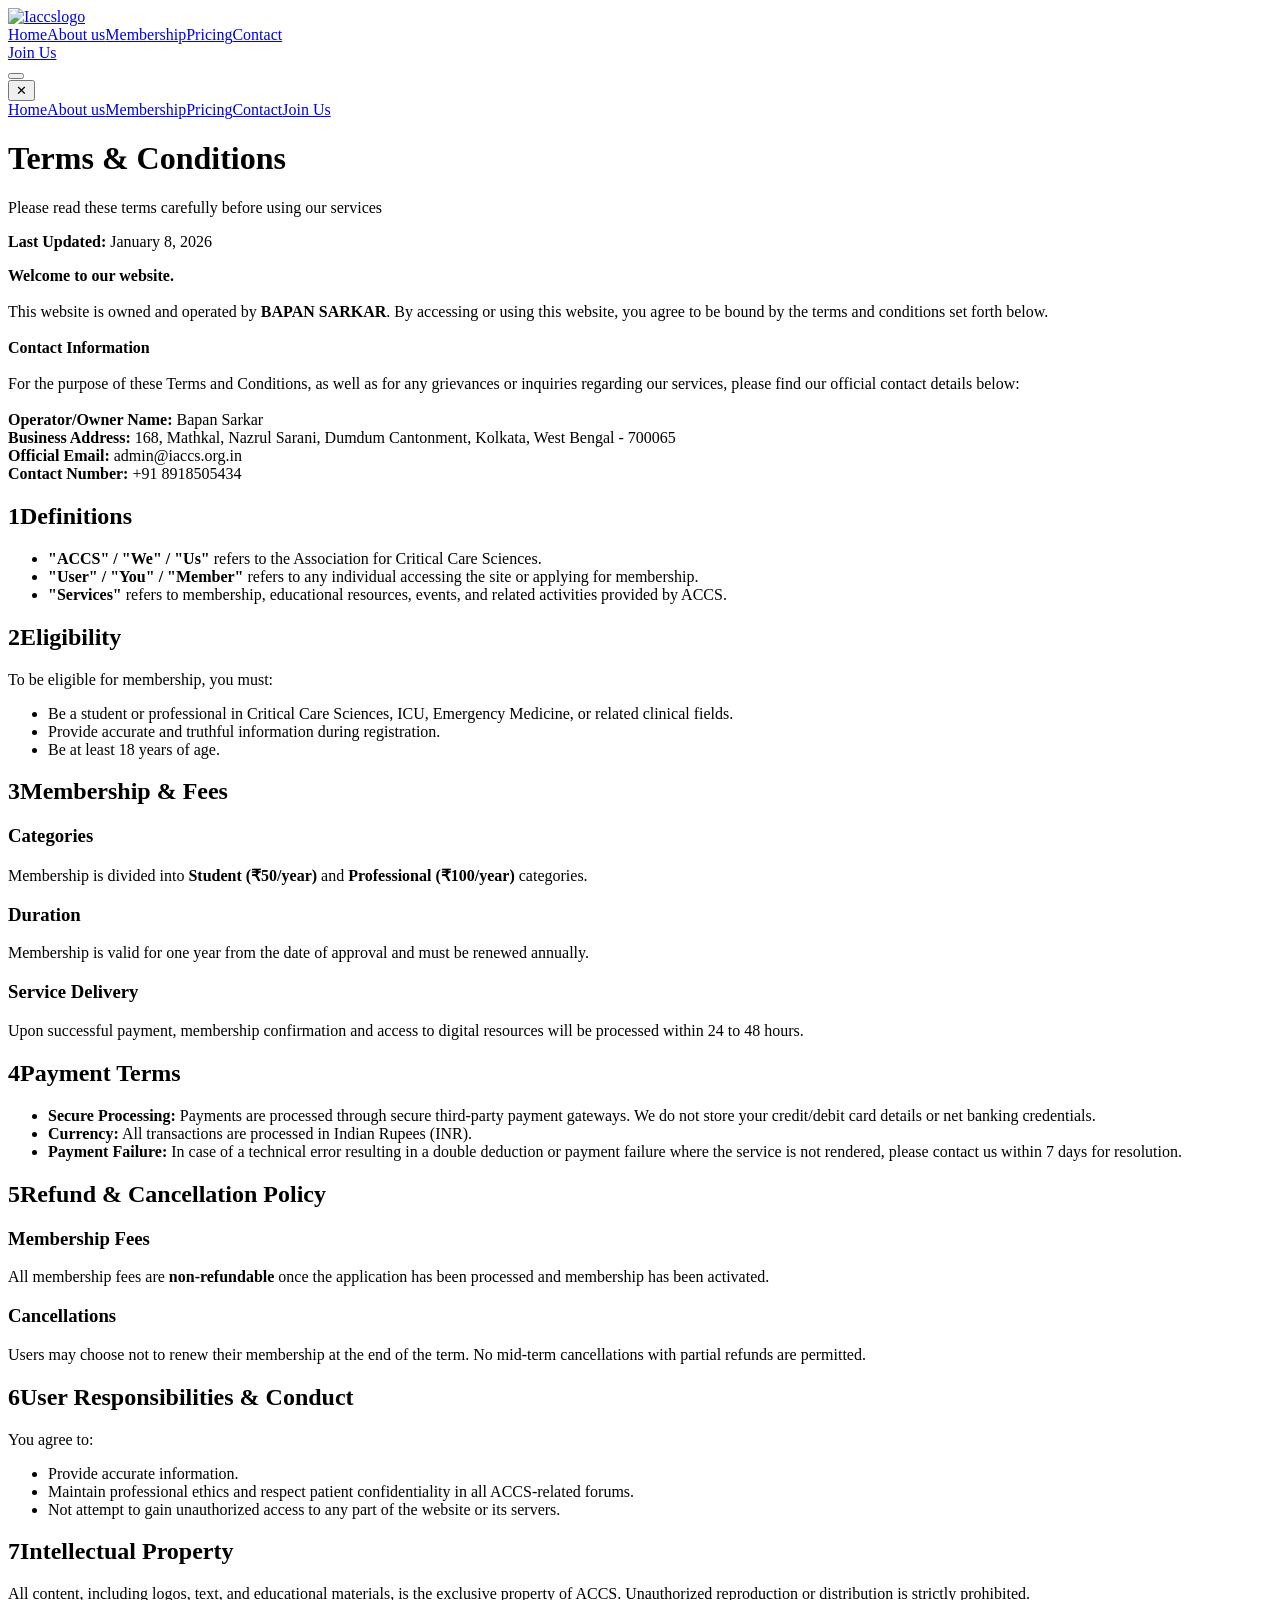
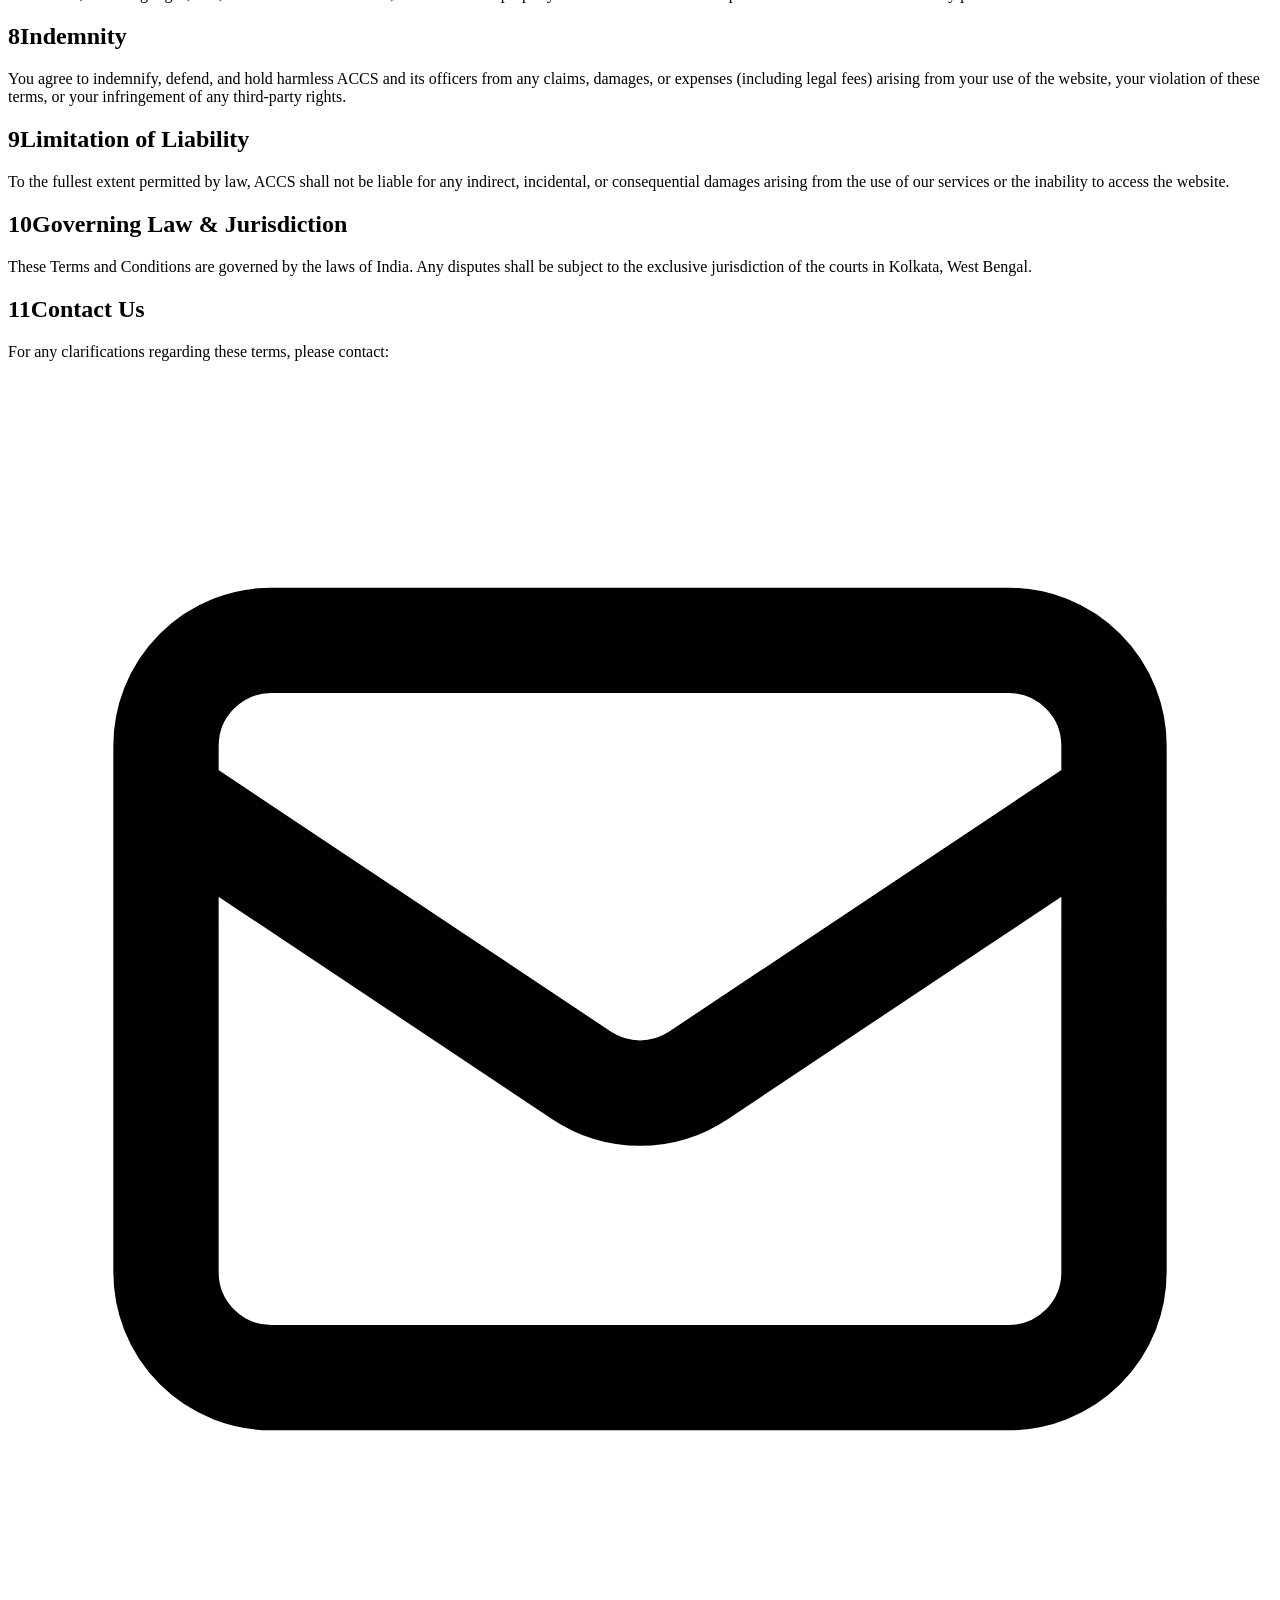
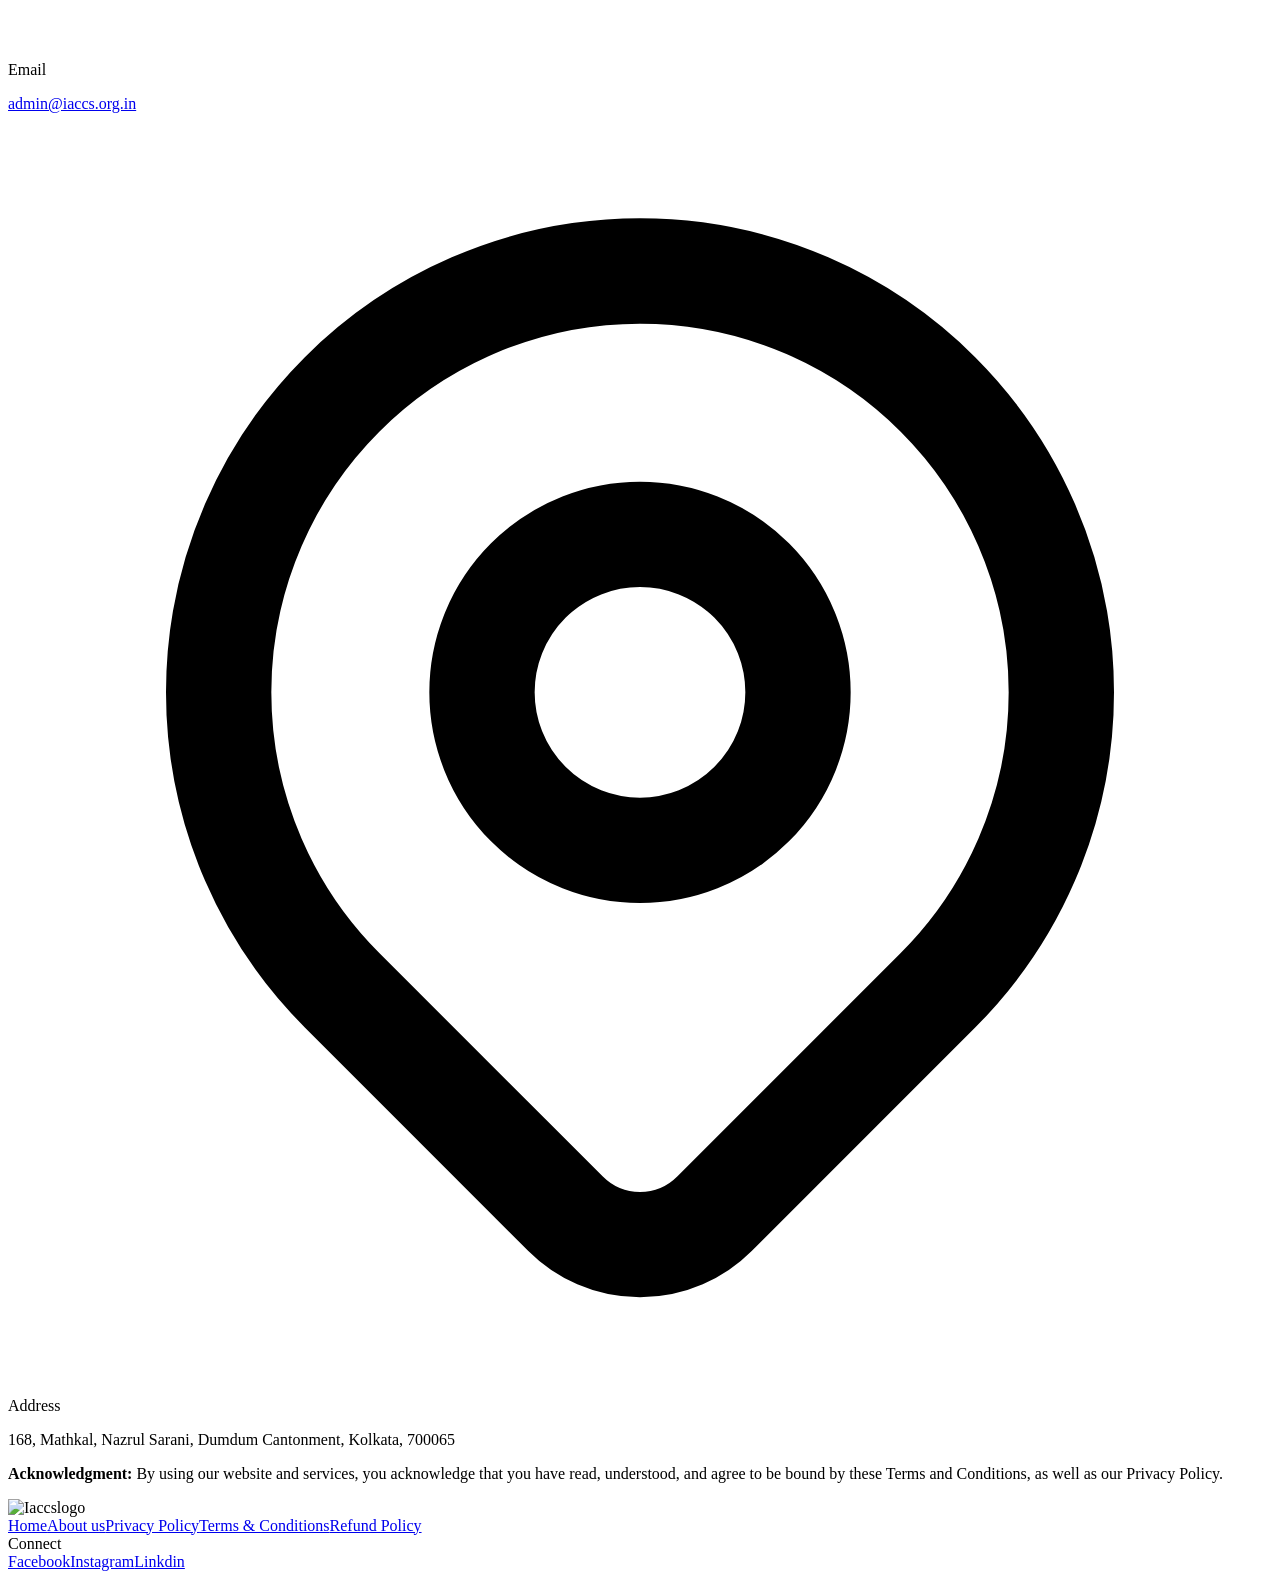
==== terms-conditions.html @ d0f08998 "site uploaded" ====
<!DOCTYPE html><!--lRvP3Y7aYn8fNDs_XKjqI--><html lang="en" class="geist_a71539c9-module__T19VSG__variable geist_mono_8d43a2aa-module__8Li5zG__variable"><head><meta charSet="utf-8"/><meta name="viewport" content="width=device-width, initial-scale=1"/><link rel="preload" href="/_next/static/media/797e433ab948586e-s.p.dbea232f.woff2" as="font" crossorigin="" type="font/woff2"/><link rel="preload" href="/_next/static/media/caa3a2e1cccd8315-s.p.853070df.woff2" as="font" crossorigin="" type="font/woff2"/><link rel="preload" href="/iaccslogo.png" as="image"/><link rel="stylesheet" href="/_next/static/chunks/d27429719b2f3df0.css" data-precedence="next"/><link rel="preload" as="script" fetchPriority="low" href="/_next/static/chunks/f301c79d7c7baf09.js"/><script src="/_next/static/chunks/112f346e31f991df.js" async=""></script><script src="/_next/static/chunks/79c9ac3cb6ca9f96.js" async=""></script><script src="/_next/static/chunks/58e77fc17acbf1e7.js" async=""></script><script src="/_next/static/chunks/da46ae0487a42197.js" async=""></script><script src="/_next/static/chunks/turbopack-c4071e5c21f2d9fd.js" async=""></script><script src="/_next/static/chunks/9f9569e5d1dccb26.js" async=""></script><script src="/_next/static/chunks/ff1a16fafef87110.js" async=""></script><script src="/_next/static/chunks/247eb132b7f7b574.js" async=""></script><meta name="next-size-adjust" content=""/><title>ACCS - The Association for Critical Care Sciences of India</title><meta name="description" content="Official website of IACCS (Association for Critical Care Sciences). The leading organization for Critical Care Technology, Emergency Medicine, and Allied Health Professionals in India. Join the network of ICU Technologists, Paramedics, and MT-CCTs."/><meta name="keywords" content="Critical Care technology,Critical care Science,Association for Critical Care Sciences and technology,Emergency and Critical Care,Emergency Medicine,ACCS,CCST,CCT India,Best Paramedical Course,Best Allied Health Course in India,IACCS,CRITICAL CARE STUDENTS ASSOCIATION,CRITICAL CARE PROFESSIONAL ASSOCIATION,ICU TECHNOLOGIST,MT-CCT,EMT,Emergency Medical Technologist,Paramedic,ICU Paramedic,Advance Paramedic Practitioner,Advance Care Paramedic,CRITICAL CARE PARAMEDIC,Advance Critical Care Paramedic,EMTCCT,CCU,Allied health Professionals,Critical Care Research and Education,Emergency and Critical Care Organisation"/><meta property="og:title" content="IACCS - Association for Critical Care Sciences and Technology"/><meta property="og:description" content="Join India&#x27;s premier association for Critical Care and Emergency Medicine professionals. Resources for ICU Technologists, Paramedics, and Allied Health students."/><meta property="og:url" content="https://iaccs.agcinfosystem.com/"/><meta property="og:image" content="https://iaccs.agcinfosystem.com/iaccslogo.png"/><meta property="og:image:alt" content="IACCS Logo"/><meta property="og:type" content="website"/><meta name="twitter:card" content="summary_large_image"/><meta name="twitter:title" content="IACCS - Association for Critical Care Sciences and Technology"/><meta name="twitter:description" content="Join India&#x27;s premier association for Critical Care and Emergency Medicine professionals. Resources for ICU Technologists, Paramedics, and Allied Health students."/><meta name="twitter:image" content="https://iaccs.agcinfosystem.com/iaccslogo.png"/><link rel="icon" href="/favicon.ico?favicon.89f76ca8.ico" sizes="320x320" type="image/x-icon"/><link rel="icon" href="/favicon.ico"/><link rel="apple-touch-icon" href="/favicon.ico"/><script src="/_next/static/chunks/a6dad97d9634a72d.js" noModule=""></script></head><body><div hidden=""><!--$--><!--/$--></div><nav class="fixed top-0 left-0 z-[9] flex w-full items-center justify-between border-b border-[#00000066] bg-white px-6 py-4 backdrop-blur-[15px] md:px-[110px]"><a class="text-3xl font-bold text-black" href="/"><img src="/iaccslogo.png" alt="Iaccslogo" width="100" height="100"/></a><div class="hidden items-center gap-10 md:flex"><a class="font-medium text-gray-600 hover:text-blue-500" href="/">Home</a><a class="font-medium text-gray-600 hover:text-blue-500" href="/about-us">About us</a><a class="font-medium text-gray-600 hover:text-blue-500" href="/membership">Membership</a><a class="font-medium text-gray-600 hover:text-blue-500" href="/pricing">Pricing</a><a class="font-medium text-gray-600 hover:text-blue-500" href="/contact-us">Contact</a></div><div class="hidden md:block"><a class="rounded bg-blue-600 px-8 py-3 text-white font-medium hover:bg-blue-700 transition-colors" href="/membership">Join Us</a></div><button class="flex flex-col gap-1 md:hidden"><span class="h-[2px] w-6 bg-black"></span><span class="h-[2px] w-6 bg-black"></span><span class="h-[2px] w-6 bg-black"></span></button></nav><div class="fixed inset-0 z-[99] bg-black/40 transition-opacity opacity-0 invisible"></div><div class="fixed right-0 top-0 z-[100] h-full w-[260px] bg-white p-6 shadow-lg transition-transform duration-300 translate-x-full"><button class="mb-6 text-right text-xl">✕</button><nav class="flex flex-col gap-6"><a class="font-medium text-gray-800 hover:text-blue-600 transition-colors" href="/">Home</a><a class="font-medium text-gray-800 hover:text-blue-600 transition-colors" href="/about-us">About us</a><a class="font-medium text-gray-800 hover:text-blue-600 transition-colors" href="/membership">Membership</a><a class="font-medium text-gray-800 hover:text-blue-600 transition-colors" href="/pricing">Pricing</a><a class="font-medium text-gray-800 hover:text-blue-600 transition-colors" href="/contact-us">Contact</a><a class="mt-4 rounded bg-blue-600 px-6 py-3 text-center text-white font-medium hover:bg-blue-700 transition-colors" href="/membership">Join Us</a></nav></div><main><div class="bg-white"><header class="relative w-full flex flex-col bg-[url(/assets/images/banner-img.png)] bg-cover bg-center py-32 mt-20"><div class="absolute inset-0 bg-black opacity-50"></div><div class="container mx-auto xl:px-[110px] md:px-20 px-5 relative z-[1]"><div class="w-full max-w-[642px] flex flex-col gap-4"><h1 class="w-full max-w-[640px] font-bold text-white xl:text-[64px] md:text-4xl text-3xl tracking-[0] xl:leading-[76.8px]">Terms &amp; Conditions</h1><p class="text-lg text-white/90">Please read these terms carefully before using our services</p></div></div></header><section class="w-full bg-white py-16 xl:px-[110px] md:px-20 px-5"><div class="max-w-4xl mx-auto"><div class="mb-8 pb-6 border-b border-gray-200"><p class="text-gray-500 text-sm"><strong>Last Updated:</strong> January 8, 2026</p></div><div class="mb-10"><p class="text-gray-700 leading-relaxed"><strong>Welcome to our website.</strong><br/><br/>This website is owned and operated by<!-- --> <strong>BAPAN SARKAR</strong>. By accessing or using this website, you agree to be bound by the terms and conditions set forth below.<br/><br/><strong>Contact Information</strong><br/><br/>For the purpose of these Terms and Conditions, as well as for any grievances or inquiries regarding our services, please find our official contact details below:<br/><br/><strong>Operator/Owner Name:</strong> Bapan Sarkar<br/><strong>Business Address:</strong> 168, Mathkal, Nazrul Sarani, Dumdum Cantonment, Kolkata, West Bengal - 700065<br/><strong>Official Email:</strong> admin@iaccs.org.in<br/><strong>Contact Number:</strong> +91 8918505434</p></div><div class="mb-10"><h2 class="text-2xl font-bold text-gray-900 mb-4 flex items-center gap-3"><span class="flex items-center justify-center w-8 h-8 bg-blue-600 text-white text-sm font-bold rounded-full">1</span>Definitions</h2><ul class="space-y-3 ml-6"><li class="flex items-start gap-3"><span class="w-2 h-2 bg-blue-600 rounded-full mt-2 flex-shrink-0"></span><div><strong class="text-gray-900">&quot;ACCS&quot; / &quot;We&quot; / &quot;Us&quot;</strong><span class="text-gray-700"> <!-- -->refers to the Association for Critical Care Sciences.</span></div></li><li class="flex items-start gap-3"><span class="w-2 h-2 bg-blue-600 rounded-full mt-2 flex-shrink-0"></span><div><strong class="text-gray-900">&quot;User&quot; / &quot;You&quot; / &quot;Member&quot;</strong><span class="text-gray-700"> <!-- -->refers to any individual accessing the site or applying for membership.</span></div></li><li class="flex items-start gap-3"><span class="w-2 h-2 bg-blue-600 rounded-full mt-2 flex-shrink-0"></span><div><strong class="text-gray-900">&quot;Services&quot;</strong><span class="text-gray-700"> <!-- -->refers to membership, educational resources, events, and related activities provided by ACCS.</span></div></li></ul></div><div class="mb-10"><h2 class="text-2xl font-bold text-gray-900 mb-4 flex items-center gap-3"><span class="flex items-center justify-center w-8 h-8 bg-blue-600 text-white text-sm font-bold rounded-full">2</span>Eligibility</h2><p class="text-gray-700 leading-relaxed mb-4">To be eligible for membership, you must:</p><ul class="space-y-3 ml-6"><li class="flex items-start gap-3"><span class="w-2 h-2 bg-blue-600 rounded-full mt-2 flex-shrink-0"></span><span class="text-gray-700">Be a student or professional in Critical Care Sciences, ICU, Emergency Medicine, or related clinical fields.</span></li><li class="flex items-start gap-3"><span class="w-2 h-2 bg-blue-600 rounded-full mt-2 flex-shrink-0"></span><span class="text-gray-700">Provide accurate and truthful information during registration.</span></li><li class="flex items-start gap-3"><span class="w-2 h-2 bg-blue-600 rounded-full mt-2 flex-shrink-0"></span><span class="text-gray-700">Be at least 18 years of age.</span></li></ul></div><div class="mb-10"><h2 class="text-2xl font-bold text-gray-900 mb-4 flex items-center gap-3"><span class="flex items-center justify-center w-8 h-8 bg-blue-600 text-white text-sm font-bold rounded-full">3</span>Membership &amp; Fees</h2><div class="space-y-4"><div class="bg-gray-50 rounded-lg p-4 border border-gray-100"><h3 class="font-semibold text-gray-900 mb-2">Categories</h3><p class="text-gray-700">Membership is divided into <strong>Student (₹50/year)</strong> <!-- -->and <strong>Professional (₹100/year)</strong> categories.</p></div><div class="bg-gray-50 rounded-lg p-4 border border-gray-100"><h3 class="font-semibold text-gray-900 mb-2">Duration</h3><p class="text-gray-700">Membership is valid for one year from the date of approval and must be renewed annually.</p></div><div class="bg-gray-50 rounded-lg p-4 border border-gray-100"><h3 class="font-semibold text-gray-900 mb-2">Service Delivery</h3><p class="text-gray-700">Upon successful payment, membership confirmation and access to digital resources will be processed within 24 to 48 hours.</p></div></div></div><div class="mb-10"><h2 class="text-2xl font-bold text-gray-900 mb-4 flex items-center gap-3"><span class="flex items-center justify-center w-8 h-8 bg-blue-600 text-white text-sm font-bold rounded-full">4</span>Payment Terms</h2><ul class="space-y-3 ml-6"><li class="flex items-start gap-3"><span class="w-2 h-2 bg-blue-600 rounded-full mt-2 flex-shrink-0"></span><div><strong class="text-gray-900">Secure Processing:</strong><span class="text-gray-700"> <!-- -->Payments are processed through secure third-party payment gateways. We do not store your credit/debit card details or net banking credentials.</span></div></li><li class="flex items-start gap-3"><span class="w-2 h-2 bg-blue-600 rounded-full mt-2 flex-shrink-0"></span><div><strong class="text-gray-900">Currency:</strong><span class="text-gray-700"> <!-- -->All transactions are processed in Indian Rupees (INR).</span></div></li><li class="flex items-start gap-3"><span class="w-2 h-2 bg-blue-600 rounded-full mt-2 flex-shrink-0"></span><div><strong class="text-gray-900">Payment Failure:</strong><span class="text-gray-700"> <!-- -->In case of a technical error resulting in a double deduction or payment failure where the service is not rendered, please contact us within 7 days for resolution.</span></div></li></ul></div><div class="mb-10"><h2 class="text-2xl font-bold text-gray-900 mb-4 flex items-center gap-3"><span class="flex items-center justify-center w-8 h-8 bg-blue-600 text-white text-sm font-bold rounded-full">5</span>Refund &amp; Cancellation Policy</h2><div class="space-y-4"><div class="bg-red-50 rounded-lg p-4 border border-red-100"><h3 class="font-semibold text-red-800 mb-2">Membership Fees</h3><p class="text-red-700">All membership fees are <strong>non-refundable</strong> once the application has been processed and membership has been activated.</p></div><div class="bg-yellow-50 rounded-lg p-4 border border-yellow-100"><h3 class="font-semibold text-yellow-800 mb-2">Cancellations</h3><p class="text-yellow-700">Users may choose not to renew their membership at the end of the term. No mid-term cancellations with partial refunds are permitted.</p></div></div></div><div class="mb-10"><h2 class="text-2xl font-bold text-gray-900 mb-4 flex items-center gap-3"><span class="flex items-center justify-center w-8 h-8 bg-blue-600 text-white text-sm font-bold rounded-full">6</span>User Responsibilities &amp; Conduct</h2><p class="text-gray-700 leading-relaxed mb-4">You agree to:</p><ul class="space-y-3 ml-6"><li class="flex items-start gap-3"><span class="w-2 h-2 bg-blue-600 rounded-full mt-2 flex-shrink-0"></span><span class="text-gray-700">Provide accurate information.</span></li><li class="flex items-start gap-3"><span class="w-2 h-2 bg-blue-600 rounded-full mt-2 flex-shrink-0"></span><span class="text-gray-700">Maintain professional ethics and respect patient confidentiality in all ACCS-related forums.</span></li><li class="flex items-start gap-3"><span class="w-2 h-2 bg-blue-600 rounded-full mt-2 flex-shrink-0"></span><span class="text-gray-700">Not attempt to gain unauthorized access to any part of the website or its servers.</span></li></ul></div><div class="mb-10"><h2 class="text-2xl font-bold text-gray-900 mb-4 flex items-center gap-3"><span class="flex items-center justify-center w-8 h-8 bg-blue-600 text-white text-sm font-bold rounded-full">7</span>Intellectual Property</h2><p class="text-gray-700 leading-relaxed">All content, including logos, text, and educational materials, is the exclusive property of ACCS. Unauthorized reproduction or distribution is strictly prohibited.</p></div><div class="mb-10"><h2 class="text-2xl font-bold text-gray-900 mb-4 flex items-center gap-3"><span class="flex items-center justify-center w-8 h-8 bg-blue-600 text-white text-sm font-bold rounded-full">8</span>Indemnity</h2><p class="text-gray-700 leading-relaxed">You agree to indemnify, defend, and hold harmless ACCS and its officers from any claims, damages, or expenses (including legal fees) arising from your use of the website, your violation of these terms, or your infringement of any third-party rights.</p></div><div class="mb-10"><h2 class="text-2xl font-bold text-gray-900 mb-4 flex items-center gap-3"><span class="flex items-center justify-center w-8 h-8 bg-blue-600 text-white text-sm font-bold rounded-full">9</span>Limitation of Liability</h2><p class="text-gray-700 leading-relaxed">To the fullest extent permitted by law, ACCS shall not be liable for any indirect, incidental, or consequential damages arising from the use of our services or the inability to access the website.</p></div><div class="mb-10"><h2 class="text-2xl font-bold text-gray-900 mb-4 flex items-center gap-3"><span class="flex items-center justify-center w-8 h-8 bg-blue-600 text-white text-sm font-bold rounded-full">10</span>Governing Law &amp; Jurisdiction</h2><p class="text-gray-700 leading-relaxed">These Terms and Conditions are governed by the laws of India. Any disputes shall be subject to the exclusive jurisdiction of the courts in Kolkata, West Bengal.</p></div><div class="mb-10"><h2 class="text-2xl font-bold text-gray-900 mb-4 flex items-center gap-3"><span class="flex items-center justify-center w-8 h-8 bg-blue-600 text-white text-sm font-bold rounded-full">11</span>Contact Us</h2><p class="text-gray-700 leading-relaxed mb-6">For any clarifications regarding these terms, please contact:</p><div class="bg-gray-50 rounded-xl p-6 border border-gray-100"><div class="space-y-4"><div class="flex items-center gap-4"><div class="w-10 h-10 bg-blue-100 rounded-lg flex items-center justify-center flex-shrink-0"><svg class="w-5 h-5 text-blue-600" fill="none" stroke="currentColor" viewBox="0 0 24 24"><path stroke-linecap="round" stroke-linejoin="round" stroke-width="2" d="M3 8l7.89 5.26a2 2 0 002.22 0L21 8M5 19h14a2 2 0 002-2V7a2 2 0 00-2-2H5a2 2 0 00-2 2v10a2 2 0 002 2z"></path></svg></div><div><p class="font-semibold text-gray-900">Email</p><a href="mailto:admin@iaccs.org.in" class="text-blue-600 hover:underline">admin@iaccs.org.in</a></div></div><div class="flex items-center gap-4"><div class="w-10 h-10 bg-blue-100 rounded-lg flex items-center justify-center flex-shrink-0"><svg class="w-5 h-5 text-blue-600" fill="none" stroke="currentColor" viewBox="0 0 24 24"><path stroke-linecap="round" stroke-linejoin="round" stroke-width="2" d="M17.657 16.657L13.414 20.9a1.998 1.998 0 01-2.827 0l-4.244-4.243a8 8 0 1111.314 0z"></path><path stroke-linecap="round" stroke-linejoin="round" stroke-width="2" d="M15 11a3 3 0 11-6 0 3 3 0 016 0z"></path></svg></div><div><p class="font-semibold text-gray-900">Address</p><p class="text-gray-700">168, Mathkal, Nazrul Sarani, Dumdum Cantonment, Kolkata, 700065</p></div></div></div></div></div><div class="mt-12 p-6 bg-blue-50 rounded-xl border border-blue-100"><p class="text-blue-800 leading-relaxed"><strong>Acknowledgment:</strong> By using our website and services, you acknowledge that you have read, understood, and agree to be bound by these Terms and Conditions, as well as our Privacy Policy.</p></div></div></section></div><!--$--><!--/$--></main><footer id="contact" class="relative w-full bg-black xl:py-14 py-10 xl:px-[110px] md:px-20 px-5"><div class="flex flex-col gap-8 justify-between items-center"><div class="flex items-center gap-1"><div class="font-bold text-white text-2xl tracking-[0] leading-[44px] whitespace-nowrap"><img src="/iaccslogo.png" alt="Iaccslogo" width="100" height="100"/></div></div><nav class="w-full flex flex-wrap justify-between items-center gap-4"><div class="flex flex-wrap gap-6"><a class="font-bold text-base leading-[25.6px] text-white tracking-[0] whitespace-nowrap hover:opacity-100 transition-opacity" href="/">Home</a><a class="font-bold text-base leading-[25.6px] text-white tracking-[0] whitespace-nowrap hover:opacity-100 transition-opacity" href="/about-us">About us</a><a class="font-bold text-base leading-[25.6px] text-white tracking-[0] whitespace-nowrap hover:opacity-100 transition-opacity" href="/privacy-policy">Privacy Policy</a><a class="font-bold text-base leading-[25.6px] text-white tracking-[0] whitespace-nowrap hover:opacity-100 transition-opacity" href="/terms-conditions">Terms &amp; Conditions</a><a class="font-bold text-base leading-[25.6px] text-white tracking-[0] whitespace-nowrap hover:opacity-100 transition-opacity" href="/refund-policy">Refund Policy</a></div><div class="flex flex-wrap items-center gap-6"><div class="font-bold text-base leading-[25.6px] text-white tracking-[0] whitespace-nowrap hover:opacity-100 transition-opacity">Connect</div><div class="flex flex-wrap justify-center gap-6"><a href="https://www.facebook.com/share/1Eujhyvcd1/" target="_blank" rel="noopener noreferrer" class="font-normal text-sm leading-[22.4px] opacity-[0.78] text-white tracking-[0] whitespace-nowrap hover:opacity-100 transition-opacity">Facebook</a><a href="https://www.instagram.com/accs_india?igsh=cHh0d2ZsN3U1MWhr" target="_blank" rel="noopener noreferrer" class="font-normal text-sm leading-[22.4px] opacity-[0.78] text-white tracking-[0] whitespace-nowrap hover:opacity-100 transition-opacity">Instagram</a><a href="https://www.linkedin.com/company/iaccs-india/" target="_blank" rel="noopener noreferrer" class="font-normal text-sm leading-[22.4px] opacity-[0.78] text-white tracking-[0] whitespace-nowrap hover:opacity-100 transition-opacity">Linkdin</a></div></div></nav></div></footer><script src="/_next/static/chunks/f301c79d7c7baf09.js" id="_R_" async=""></script><script>(self.__next_f=self.__next_f||[]).push([0])</script><script>self.__next_f.push([1,"1:\"$Sreact.fragment\"\n2:I[36676,[\"/_next/static/chunks/9f9569e5d1dccb26.js\"],\"default\"]\n3:I[39756,[\"/_next/static/chunks/ff1a16fafef87110.js\",\"/_next/static/chunks/247eb132b7f7b574.js\"],\"default\"]\n4:I[37457,[\"/_next/static/chunks/ff1a16fafef87110.js\",\"/_next/static/chunks/247eb132b7f7b574.js\"],\"default\"]\n5:I[22016,[\"/_next/static/chunks/9f9569e5d1dccb26.js\"],\"\"]\nc:I[68027,[],\"default\"]\n:HL[\"/_next/static/chunks/d27429719b2f3df0.css\",\"style\"]\n:HL[\"/_next/static/media/797e433ab948586e-s.p.dbea232f.woff2\",\"font\",{\"crossOrigin\":\"\",\"type\":\"font/woff2\"}]\n:HL[\"/_next/static/media/caa3a2e1cccd8315-s.p.853070df.woff2\",\"font\",{\"crossOrigin\":\"\",\"type\":\"font/woff2\"}]\n:HL[\"/iaccslogo.png\",\"image\"]\n"])</script><script>self.__next_f.push([1,"0:{\"P\":null,\"b\":\"lRvP3Y7aYn8fNDs-XKjqI\",\"c\":[\"\",\"terms-conditions\"],\"q\":\"\",\"i\":false,\"f\":[[[\"\",{\"children\":[\"(pages)\",{\"children\":[\"terms-conditions\",{\"children\":[\"__PAGE__\",{}]}]}]},\"$undefined\",\"$undefined\",true],[[\"$\",\"$1\",\"c\",{\"children\":[[[\"$\",\"link\",\"0\",{\"rel\":\"stylesheet\",\"href\":\"/_next/static/chunks/d27429719b2f3df0.css\",\"precedence\":\"next\",\"crossOrigin\":\"$undefined\",\"nonce\":\"$undefined\"}],[\"$\",\"script\",\"script-0\",{\"src\":\"/_next/static/chunks/9f9569e5d1dccb26.js\",\"async\":true,\"nonce\":\"$undefined\"}]],[\"$\",\"html\",null,{\"lang\":\"en\",\"className\":\"geist_a71539c9-module__T19VSG__variable geist_mono_8d43a2aa-module__8Li5zG__variable\",\"children\":[\"$\",\"body\",null,{\"children\":[[\"$\",\"$L2\",null,{}],[\"$\",\"main\",null,{\"children\":[\"$\",\"$L3\",null,{\"parallelRouterKey\":\"children\",\"error\":\"$undefined\",\"errorStyles\":\"$undefined\",\"errorScripts\":\"$undefined\",\"template\":[\"$\",\"$L4\",null,{}],\"templateStyles\":\"$undefined\",\"templateScripts\":\"$undefined\",\"notFound\":[[[\"$\",\"title\",null,{\"children\":\"404: This page could not be found.\"}],[\"$\",\"div\",null,{\"style\":{\"fontFamily\":\"system-ui,\\\"Segoe UI\\\",Roboto,Helvetica,Arial,sans-serif,\\\"Apple Color Emoji\\\",\\\"Segoe UI Emoji\\\"\",\"height\":\"100vh\",\"textAlign\":\"center\",\"display\":\"flex\",\"flexDirection\":\"column\",\"alignItems\":\"center\",\"justifyContent\":\"center\"},\"children\":[\"$\",\"div\",null,{\"children\":[[\"$\",\"style\",null,{\"dangerouslySetInnerHTML\":{\"__html\":\"body{color:#000;background:#fff;margin:0}.next-error-h1{border-right:1px solid rgba(0,0,0,.3)}@media (prefers-color-scheme:dark){body{color:#fff;background:#000}.next-error-h1{border-right:1px solid rgba(255,255,255,.3)}}\"}}],[\"$\",\"h1\",null,{\"className\":\"next-error-h1\",\"style\":{\"display\":\"inline-block\",\"margin\":\"0 20px 0 0\",\"padding\":\"0 23px 0 0\",\"fontSize\":24,\"fontWeight\":500,\"verticalAlign\":\"top\",\"lineHeight\":\"49px\"},\"children\":404}],[\"$\",\"div\",null,{\"style\":{\"display\":\"inline-block\"},\"children\":[\"$\",\"h2\",null,{\"style\":{\"fontSize\":14,\"fontWeight\":400,\"lineHeight\":\"49px\",\"margin\":0},\"children\":\"This page could not be found.\"}]}]]}]}]],[]],\"forbidden\":\"$undefined\",\"unauthorized\":\"$undefined\"}]}],[\"$\",\"footer\",null,{\"id\":\"contact\",\"className\":\"relative w-full bg-black xl:py-14 py-10 xl:px-[110px] md:px-20 px-5\",\"children\":[\"$\",\"div\",null,{\"className\":\"flex flex-col gap-8 justify-between items-center\",\"children\":[[\"$\",\"div\",null,{\"className\":\"flex items-center gap-1\",\"children\":[\"$\",\"div\",null,{\"className\":\"font-bold text-white text-2xl tracking-[0] leading-[44px] whitespace-nowrap\",\"children\":[\"$\",\"img\",null,{\"src\":\"/iaccslogo.png\",\"alt\":\"Iaccslogo\",\"width\":100,\"height\":100}]}]}],[\"$\",\"nav\",null,{\"className\":\"w-full flex flex-wrap justify-between items-center gap-4\",\"children\":[[\"$\",\"div\",null,{\"className\":\"flex flex-wrap gap-6\",\"children\":[[\"$\",\"$L5\",null,{\"href\":\"/\",\"className\":\"font-bold text-base leading-[25.6px] text-white tracking-[0] whitespace-nowrap hover:opacity-100 transition-opacity\",\"children\":\"Home\"}],[\"$\",\"$L5\",null,{\"href\":\"/about-us\",\"className\":\"font-bold text-base leading-[25.6px] text-white tracking-[0] whitespace-nowrap hover:opacity-100 transition-opacity\",\"children\":\"About us\"}],[\"$\",\"$L5\",null,{\"href\":\"/privacy-policy\",\"className\":\"font-bold text-base leading-[25.6px] text-white tracking-[0] whitespace-nowrap hover:opacity-100 transition-opacity\",\"children\":\"Privacy Policy\"}],[\"$\",\"$L5\",null,{\"href\":\"/terms-conditions\",\"className\":\"font-bold text-base leading-[25.6px] text-white tracking-[0] whitespace-nowrap hover:opacity-100 transition-opacity\",\"children\":\"Terms \u0026 Conditions\"}],[\"$\",\"$L5\",null,{\"href\":\"/refund-policy\",\"className\":\"font-bold text-base leading-[25.6px] text-white tracking-[0] whitespace-nowrap hover:opacity-100 transition-opacity\",\"children\":\"Refund Policy\"}]]}],[\"$\",\"div\",null,{\"className\":\"flex flex-wrap items-center gap-6\",\"children\":[[\"$\",\"div\",null,{\"className\":\"font-bold text-base leading-[25.6px] text-white tracking-[0] whitespace-nowrap hover:opacity-100 transition-opacity\",\"children\":\"Connect\"}],[\"$\",\"div\",null,{\"className\":\"flex flex-wrap justify-center gap-6\",\"children\":[[\"$\",\"a\",null,{\"href\":\"https://www.facebook.com/share/1Eujhyvcd1/\",\"target\":\"_blank\",\"rel\":\"noopener noreferrer\",\"className\":\"font-normal text-sm leading-[22.4px] opacity-[0.78] text-white tracking-[0] whitespace-nowrap hover:opacity-100 transition-opacity\",\"children\":\"Facebook\"}],\"$L6\",\"$L7\"]}]]}]]}]]}]}]]}]}]]}],{\"children\":[\"$L8\",{\"children\":[\"$L9\",{\"children\":[\"$La\",{},null,false,false]},null,false,false]},null,false,false]},null,false,false],\"$Lb\",false]],\"m\":\"$undefined\",\"G\":[\"$c\",[]],\"s\":false,\"S\":true}\n"])</script><script>self.__next_f.push([1,"1a:I[97367,[\"/_next/static/chunks/ff1a16fafef87110.js\",\"/_next/static/chunks/247eb132b7f7b574.js\"],\"ViewportBoundary\"]\n1c:I[97367,[\"/_next/static/chunks/ff1a16fafef87110.js\",\"/_next/static/chunks/247eb132b7f7b574.js\"],\"MetadataBoundary\"]\n1d:\"$Sreact.suspense\"\n6:[\"$\",\"a\",null,{\"href\":\"https://www.instagram.com/accs_india?igsh=cHh0d2ZsN3U1MWhr\",\"target\":\"_blank\",\"rel\":\"noopener noreferrer\",\"className\":\"font-normal text-sm leading-[22.4px] opacity-[0.78] text-white tracking-[0] whitespace-nowrap hover:opacity-100 transition-opacity\",\"children\":\"Instagram\"}]\n7:[\"$\",\"a\",null,{\"href\":\"https://www.linkedin.com/company/iaccs-india/\",\"target\":\"_blank\",\"rel\":\"noopener noreferrer\",\"className\":\"font-normal text-sm leading-[22.4px] opacity-[0.78] text-white tracking-[0] whitespace-nowrap hover:opacity-100 transition-opacity\",\"children\":\"Linkdin\"}]\n"])</script><script>self.__next_f.push([1,"8:[\"$\",\"$1\",\"c\",{\"children\":[null,[\"$\",\"$L3\",null,{\"parallelRouterKey\":\"children\",\"error\":\"$undefined\",\"errorStyles\":\"$undefined\",\"errorScripts\":\"$undefined\",\"template\":[\"$\",\"$L4\",null,{}],\"templateStyles\":\"$undefined\",\"templateScripts\":\"$undefined\",\"notFound\":[[[\"$\",\"title\",null,{\"children\":\"404: This page could not be found.\"}],[\"$\",\"div\",null,{\"style\":\"$0:f:0:1:0:props:children:1:props:children:props:children:1:props:children:props:notFound:0:1:props:style\",\"children\":[\"$\",\"div\",null,{\"children\":[[\"$\",\"style\",null,{\"dangerouslySetInnerHTML\":{\"__html\":\"body{color:#000;background:#fff;margin:0}.next-error-h1{border-right:1px solid rgba(0,0,0,.3)}@media (prefers-color-scheme:dark){body{color:#fff;background:#000}.next-error-h1{border-right:1px solid rgba(255,255,255,.3)}}\"}}],[\"$\",\"h1\",null,{\"className\":\"next-error-h1\",\"style\":\"$0:f:0:1:0:props:children:1:props:children:props:children:1:props:children:props:notFound:0:1:props:children:props:children:1:props:style\",\"children\":404}],[\"$\",\"div\",null,{\"style\":\"$0:f:0:1:0:props:children:1:props:children:props:children:1:props:children:props:notFound:0:1:props:children:props:children:2:props:style\",\"children\":[\"$\",\"h2\",null,{\"style\":\"$0:f:0:1:0:props:children:1:props:children:props:children:1:props:children:props:notFound:0:1:props:children:props:children:2:props:children:props:style\",\"children\":\"This page could not be found.\"}]}]]}]}]],[]],\"forbidden\":\"$undefined\",\"unauthorized\":\"$undefined\"}]]}]\n"])</script><script>self.__next_f.push([1,"9:[\"$\",\"$1\",\"c\",{\"children\":[null,[\"$\",\"$L3\",null,{\"parallelRouterKey\":\"children\",\"error\":\"$undefined\",\"errorStyles\":\"$undefined\",\"errorScripts\":\"$undefined\",\"template\":[\"$\",\"$L4\",null,{}],\"templateStyles\":\"$undefined\",\"templateScripts\":\"$undefined\",\"notFound\":\"$undefined\",\"forbidden\":\"$undefined\",\"unauthorized\":\"$undefined\"}]]}]\n"])</script><script>self.__next_f.push([1,"a:[\"$\",\"$1\",\"c\",{\"children\":[[\"$\",\"div\",null,{\"className\":\"bg-white\",\"children\":[[\"$\",\"header\",null,{\"className\":\"relative w-full flex flex-col bg-[url(/assets/images/banner-img.png)] bg-cover bg-center py-32 mt-20\",\"children\":[[\"$\",\"div\",null,{\"className\":\"absolute inset-0 bg-black opacity-50\"}],[\"$\",\"div\",null,{\"className\":\"container mx-auto xl:px-[110px] md:px-20 px-5 relative z-[1]\",\"children\":[\"$\",\"div\",null,{\"className\":\"w-full max-w-[642px] flex flex-col gap-4\",\"children\":[[\"$\",\"h1\",null,{\"className\":\"w-full max-w-[640px] font-bold text-white xl:text-[64px] md:text-4xl text-3xl tracking-[0] xl:leading-[76.8px]\",\"children\":\"Terms \u0026 Conditions\"}],[\"$\",\"p\",null,{\"className\":\"text-lg text-white/90\",\"children\":\"Please read these terms carefully before using our services\"}]]}]}]]}],[\"$\",\"section\",null,{\"className\":\"w-full bg-white py-16 xl:px-[110px] md:px-20 px-5\",\"children\":[\"$\",\"div\",null,{\"className\":\"max-w-4xl mx-auto\",\"children\":[[\"$\",\"div\",null,{\"className\":\"mb-8 pb-6 border-b border-gray-200\",\"children\":[\"$\",\"p\",null,{\"className\":\"text-gray-500 text-sm\",\"children\":[[\"$\",\"strong\",null,{\"children\":\"Last Updated:\"}],\" January 8, 2026\"]}]}],[\"$\",\"div\",null,{\"className\":\"mb-10\",\"children\":[\"$\",\"p\",null,{\"className\":\"text-gray-700 leading-relaxed\",\"children\":[[\"$\",\"strong\",null,{\"children\":\"Welcome to our website.\"}],[\"$\",\"br\",null,{}],[\"$\",\"br\",null,{}],\"This website is owned and operated by\",\" \",[\"$\",\"strong\",null,{\"children\":\"BAPAN SARKAR\"}],\". By accessing or using this website, you agree to be bound by the terms and conditions set forth below.\",[\"$\",\"br\",null,{}],[\"$\",\"br\",null,{}],[\"$\",\"strong\",null,{\"children\":\"Contact Information\"}],[\"$\",\"br\",null,{}],[\"$\",\"br\",null,{}],\"For the purpose of these Terms and Conditions, as well as for any grievances or inquiries regarding our services, please find our official contact details below:\",[\"$\",\"br\",null,{}],[\"$\",\"br\",null,{}],[\"$\",\"strong\",null,{\"children\":\"Operator/Owner Name:\"}],\" Bapan Sarkar\",[\"$\",\"br\",null,{}],[\"$\",\"strong\",null,{\"children\":\"Business Address:\"}],\" 168, Mathkal, Nazrul Sarani, Dumdum Cantonment, Kolkata, West Bengal - 700065\",[\"$\",\"br\",null,{}],[\"$\",\"strong\",null,{\"children\":\"Official Email:\"}],\" admin@iaccs.org.in\",[\"$\",\"br\",null,{}],[\"$\",\"strong\",null,{\"children\":\"Contact Number:\"}],\" +91 8918505434\"]}]}],[\"$\",\"div\",null,{\"className\":\"mb-10\",\"children\":[[\"$\",\"h2\",null,{\"className\":\"text-2xl font-bold text-gray-900 mb-4 flex items-center gap-3\",\"children\":[[\"$\",\"span\",null,{\"className\":\"flex items-center justify-center w-8 h-8 bg-blue-600 text-white text-sm font-bold rounded-full\",\"children\":\"1\"}],\"Definitions\"]}],[\"$\",\"ul\",null,{\"className\":\"space-y-3 ml-6\",\"children\":[[\"$\",\"li\",null,{\"className\":\"flex items-start gap-3\",\"children\":[[\"$\",\"span\",null,{\"className\":\"w-2 h-2 bg-blue-600 rounded-full mt-2 flex-shrink-0\"}],[\"$\",\"div\",null,{\"children\":[[\"$\",\"strong\",null,{\"className\":\"text-gray-900\",\"children\":\"\\\"ACCS\\\" / \\\"We\\\" / \\\"Us\\\"\"}],[\"$\",\"span\",null,{\"className\":\"text-gray-700\",\"children\":[\" \",\"refers to the Association for Critical Care Sciences.\"]}]]}]]}],[\"$\",\"li\",null,{\"className\":\"flex items-start gap-3\",\"children\":[[\"$\",\"span\",null,{\"className\":\"w-2 h-2 bg-blue-600 rounded-full mt-2 flex-shrink-0\"}],[\"$\",\"div\",null,{\"children\":[[\"$\",\"strong\",null,{\"className\":\"text-gray-900\",\"children\":\"\\\"User\\\" / \\\"You\\\" / \\\"Member\\\"\"}],[\"$\",\"span\",null,{\"className\":\"text-gray-700\",\"children\":[\" \",\"refers to any individual accessing the site or applying for membership.\"]}]]}]]}],[\"$\",\"li\",null,{\"className\":\"flex items-start gap-3\",\"children\":[[\"$\",\"span\",null,{\"className\":\"w-2 h-2 bg-blue-600 rounded-full mt-2 flex-shrink-0\"}],[\"$\",\"div\",null,{\"children\":[[\"$\",\"strong\",null,{\"className\":\"text-gray-900\",\"children\":\"\\\"Services\\\"\"}],[\"$\",\"span\",null,{\"className\":\"text-gray-700\",\"children\":[\" \",\"refers to membership, educational resources, events, and related activities provided by ACCS.\"]}]]}]]}]]}]]}],[\"$\",\"div\",null,{\"className\":\"mb-10\",\"children\":[[\"$\",\"h2\",null,{\"className\":\"text-2xl font-bold text-gray-900 mb-4 flex items-center gap-3\",\"children\":[[\"$\",\"span\",null,{\"className\":\"flex items-center justify-center w-8 h-8 bg-blue-600 text-white text-sm font-bold rounded-full\",\"children\":\"2\"}],\"Eligibility\"]}],\"$Ld\",\"$Le\"]}],\"$Lf\",\"$L10\",\"$L11\",\"$L12\",\"$L13\",\"$L14\",\"$L15\",\"$L16\",\"$L17\",\"$L18\"]}]}]]}],null,\"$L19\"]}]\n"])</script><script>self.__next_f.push([1,"b:[\"$\",\"$1\",\"h\",{\"children\":[null,[\"$\",\"$L1a\",null,{\"children\":\"$@1b\"}],[\"$\",\"div\",null,{\"hidden\":true,\"children\":[\"$\",\"$L1c\",null,{\"children\":[\"$\",\"$1d\",null,{\"name\":\"Next.Metadata\",\"children\":\"$@1e\"}]}]}],[\"$\",\"meta\",null,{\"name\":\"next-size-adjust\",\"content\":\"\"}]]}]\n"])</script><script>self.__next_f.push([1,"1f:I[97367,[\"/_next/static/chunks/ff1a16fafef87110.js\",\"/_next/static/chunks/247eb132b7f7b574.js\"],\"OutletBoundary\"]\nd:[\"$\",\"p\",null,{\"className\":\"text-gray-700 leading-relaxed mb-4\",\"children\":\"To be eligible for membership, you must:\"}]\ne:[\"$\",\"ul\",null,{\"className\":\"space-y-3 ml-6\",\"children\":[[\"$\",\"li\",null,{\"className\":\"flex items-start gap-3\",\"children\":[[\"$\",\"span\",null,{\"className\":\"w-2 h-2 bg-blue-600 rounded-full mt-2 flex-shrink-0\"}],[\"$\",\"span\",null,{\"className\":\"text-gray-700\",\"children\":\"Be a student or professional in Critical Care Sciences, ICU, Emergency Medicine, or related clinical fields.\"}]]}],[\"$\",\"li\",null,{\"className\":\"flex items-start gap-3\",\"children\":[[\"$\",\"span\",null,{\"className\":\"w-2 h-2 bg-blue-600 rounded-full mt-2 flex-shrink-0\"}],[\"$\",\"span\",null,{\"className\":\"text-gray-700\",\"children\":\"Provide accurate and truthful information during registration.\"}]]}],[\"$\",\"li\",null,{\"className\":\"flex items-start gap-3\",\"children\":[[\"$\",\"span\",null,{\"className\":\"w-2 h-2 bg-blue-600 rounded-full mt-2 flex-shrink-0\"}],[\"$\",\"span\",null,{\"className\":\"text-gray-700\",\"children\":\"Be at least 18 years of age.\"}]]}]]}]\n"])</script><script>self.__next_f.push([1,"f:[\"$\",\"div\",null,{\"className\":\"mb-10\",\"children\":[[\"$\",\"h2\",null,{\"className\":\"text-2xl font-bold text-gray-900 mb-4 flex items-center gap-3\",\"children\":[[\"$\",\"span\",null,{\"className\":\"flex items-center justify-center w-8 h-8 bg-blue-600 text-white text-sm font-bold rounded-full\",\"children\":\"3\"}],\"Membership \u0026 Fees\"]}],[\"$\",\"div\",null,{\"className\":\"space-y-4\",\"children\":[[\"$\",\"div\",null,{\"className\":\"bg-gray-50 rounded-lg p-4 border border-gray-100\",\"children\":[[\"$\",\"h3\",null,{\"className\":\"font-semibold text-gray-900 mb-2\",\"children\":\"Categories\"}],[\"$\",\"p\",null,{\"className\":\"text-gray-700\",\"children\":[\"Membership is divided into \",[\"$\",\"strong\",null,{\"children\":\"Student (₹50/year)\"}],\" \",\"and \",[\"$\",\"strong\",null,{\"children\":\"Professional (₹100/year)\"}],\" categories.\"]}]]}],[\"$\",\"div\",null,{\"className\":\"bg-gray-50 rounded-lg p-4 border border-gray-100\",\"children\":[[\"$\",\"h3\",null,{\"className\":\"font-semibold text-gray-900 mb-2\",\"children\":\"Duration\"}],[\"$\",\"p\",null,{\"className\":\"text-gray-700\",\"children\":\"Membership is valid for one year from the date of approval and must be renewed annually.\"}]]}],[\"$\",\"div\",null,{\"className\":\"bg-gray-50 rounded-lg p-4 border border-gray-100\",\"children\":[[\"$\",\"h3\",null,{\"className\":\"font-semibold text-gray-900 mb-2\",\"children\":\"Service Delivery\"}],[\"$\",\"p\",null,{\"className\":\"text-gray-700\",\"children\":\"Upon successful payment, membership confirmation and access to digital resources will be processed within 24 to 48 hours.\"}]]}]]}]]}]\n"])</script><script>self.__next_f.push([1,"10:[\"$\",\"div\",null,{\"className\":\"mb-10\",\"children\":[[\"$\",\"h2\",null,{\"className\":\"text-2xl font-bold text-gray-900 mb-4 flex items-center gap-3\",\"children\":[[\"$\",\"span\",null,{\"className\":\"flex items-center justify-center w-8 h-8 bg-blue-600 text-white text-sm font-bold rounded-full\",\"children\":\"4\"}],\"Payment Terms\"]}],[\"$\",\"ul\",null,{\"className\":\"space-y-3 ml-6\",\"children\":[[\"$\",\"li\",null,{\"className\":\"flex items-start gap-3\",\"children\":[[\"$\",\"span\",null,{\"className\":\"w-2 h-2 bg-blue-600 rounded-full mt-2 flex-shrink-0\"}],[\"$\",\"div\",null,{\"children\":[[\"$\",\"strong\",null,{\"className\":\"text-gray-900\",\"children\":\"Secure Processing:\"}],[\"$\",\"span\",null,{\"className\":\"text-gray-700\",\"children\":[\" \",\"Payments are processed through secure third-party payment gateways. We do not store your credit/debit card details or net banking credentials.\"]}]]}]]}],[\"$\",\"li\",null,{\"className\":\"flex items-start gap-3\",\"children\":[[\"$\",\"span\",null,{\"className\":\"w-2 h-2 bg-blue-600 rounded-full mt-2 flex-shrink-0\"}],[\"$\",\"div\",null,{\"children\":[[\"$\",\"strong\",null,{\"className\":\"text-gray-900\",\"children\":\"Currency:\"}],[\"$\",\"span\",null,{\"className\":\"text-gray-700\",\"children\":[\" \",\"All transactions are processed in Indian Rupees (INR).\"]}]]}]]}],[\"$\",\"li\",null,{\"className\":\"flex items-start gap-3\",\"children\":[[\"$\",\"span\",null,{\"className\":\"w-2 h-2 bg-blue-600 rounded-full mt-2 flex-shrink-0\"}],[\"$\",\"div\",null,{\"children\":[[\"$\",\"strong\",null,{\"className\":\"text-gray-900\",\"children\":\"Payment Failure:\"}],[\"$\",\"span\",null,{\"className\":\"text-gray-700\",\"children\":[\" \",\"In case of a technical error resulting in a double deduction or payment failure where the service is not rendered, please contact us within 7 days for resolution.\"]}]]}]]}]]}]]}]\n"])</script><script>self.__next_f.push([1,"11:[\"$\",\"div\",null,{\"className\":\"mb-10\",\"children\":[[\"$\",\"h2\",null,{\"className\":\"text-2xl font-bold text-gray-900 mb-4 flex items-center gap-3\",\"children\":[[\"$\",\"span\",null,{\"className\":\"flex items-center justify-center w-8 h-8 bg-blue-600 text-white text-sm font-bold rounded-full\",\"children\":\"5\"}],\"Refund \u0026 Cancellation Policy\"]}],[\"$\",\"div\",null,{\"className\":\"space-y-4\",\"children\":[[\"$\",\"div\",null,{\"className\":\"bg-red-50 rounded-lg p-4 border border-red-100\",\"children\":[[\"$\",\"h3\",null,{\"className\":\"font-semibold text-red-800 mb-2\",\"children\":\"Membership Fees\"}],[\"$\",\"p\",null,{\"className\":\"text-red-700\",\"children\":[\"All membership fees are \",[\"$\",\"strong\",null,{\"children\":\"non-refundable\"}],\" once the application has been processed and membership has been activated.\"]}]]}],[\"$\",\"div\",null,{\"className\":\"bg-yellow-50 rounded-lg p-4 border border-yellow-100\",\"children\":[[\"$\",\"h3\",null,{\"className\":\"font-semibold text-yellow-800 mb-2\",\"children\":\"Cancellations\"}],[\"$\",\"p\",null,{\"className\":\"text-yellow-700\",\"children\":\"Users may choose not to renew their membership at the end of the term. No mid-term cancellations with partial refunds are permitted.\"}]]}]]}]]}]\n12:[\"$\",\"div\",null,{\"className\":\"mb-10\",\"children\":[[\"$\",\"h2\",null,{\"className\":\"text-2xl font-bold text-gray-900 mb-4 flex items-center gap-3\",\"children\":[[\"$\",\"span\",null,{\"className\":\"flex items-center justify-center w-8 h-8 bg-blue-600 text-white text-sm font-bold rounded-full\",\"children\":\"6\"}],\"User Responsibilities \u0026 Conduct\"]}],[\"$\",\"p\",null,{\"className\":\"text-gray-700 leading-relaxed mb-4\",\"children\":\"You agree to:\"}],[\"$\",\"ul\",null,{\"className\":\"space-y-3 ml-6\",\"children\":[[\"$\",\"li\",null,{\"className\":\"flex items-start gap-3\",\"children\":[[\"$\",\"span\",null,{\"className\":\"w-2 h-2 bg-blue-600 rounded-full mt-2 flex-shrink-0\"}],[\"$\",\"span\",null,{\"className\":\"text-gray-700\",\"children\":\"Provide accurate information.\"}]]}],[\"$\",\"li\",null,{\"className\":\"flex items-start gap-3\",\"children\":[[\"$\",\"span\",null,{\"className\":\"w-2 h-2 bg-blue-600 rounded-full mt-2 flex-shrink-0\"}],[\"$\",\"span\",null,{\"className\":\"text-gray-700\",\"children\":\"Maintain professional ethics and respect patient confidentiality in all ACCS-related forums.\"}]]}],[\"$\",\"li\",null,{\"className\":\"flex items-start gap-3\",\"children\":[[\"$\",\"span\",null,{\"className\":\"w-2 h-2 bg-blue-600 rounded-full mt-2 flex-shrink-0\"}],[\"$\",\"span\",null,{\"className\":\"text-gray-700\",\"children\":\"Not attempt to gain unauthorized access to any part of the website or its servers.\"}]]}]]}]]}]\n13:[\"$\",\"div\",null,{\"className\":\"mb-10\",\"children\":[[\"$\",\"h2\",null,{\"className\":\"text-2xl font-bold text-gray-900 mb-4 flex items-center gap-3\",\"children\":[[\"$\",\"span\",null,{\"className\":\"flex items-center justify-center w-8 h-8 bg-blue-600 text-white text-sm font-bold rounded-full\",\"children\":\"7\"}],\"Intellectual Property\"]}],[\"$\",\"p\",null,{\"className\":\"text-gray-700 leading-relaxed\",\"children\":\"All content, including logos, text, and educational materials, is the exclusive property of ACCS. Unauthorized reproduction or distribution is strictly prohibited.\"}]]}]\n14:[\"$\",\"div\",null,{\"className\":\"mb-10\",\"children\":[[\"$\",\"h2\",null,{\"className\":\"text-2xl font-bold text-gray-900 mb-4 flex items-center gap-3\",\"children\":[[\"$\",\"span\",null,{\"className\":\"flex items-center justify-center w-8 h-8 bg-blue-600 text-white text-sm font-bold rounded-full\",\"children\":\"8\"}],\"Indemnity\"]}],[\"$\",\"p\",null,{\"className\":\"text-gray-700 leading-relaxed\",\"children\":\"You agree to indemnify, defend, and hold harmless ACCS and its officers from any claims, damages, or expenses (including legal fees) arising from your use of the website, your violation of these terms, or your infringement of any third-party rights.\"}]]}]\n15:[\"$\",\"div\",null,{\"className\":\"mb-10\",\"children\":[[\"$\",\"h2\",null,{\"className\":\"text-2xl font-bold text-gray-900 mb-4 flex items-center gap-3\",\"children\":[[\"$\",\"span\",null,{\"className\":\"flex items-center justify-center w-8 h-8 bg-blue-600 text-white text-sm font-bold rounded-full\",\"children\":\"9\"}],\"Limitation of Liability\"]}],[\"$\",\"p\",null,{\"className\":\"text-gra"])</script><script>self.__next_f.push([1,"y-700 leading-relaxed\",\"children\":\"To the fullest extent permitted by law, ACCS shall not be liable for any indirect, incidental, or consequential damages arising from the use of our services or the inability to access the website.\"}]]}]\n16:[\"$\",\"div\",null,{\"className\":\"mb-10\",\"children\":[[\"$\",\"h2\",null,{\"className\":\"text-2xl font-bold text-gray-900 mb-4 flex items-center gap-3\",\"children\":[[\"$\",\"span\",null,{\"className\":\"flex items-center justify-center w-8 h-8 bg-blue-600 text-white text-sm font-bold rounded-full\",\"children\":\"10\"}],\"Governing Law \u0026 Jurisdiction\"]}],[\"$\",\"p\",null,{\"className\":\"text-gray-700 leading-relaxed\",\"children\":\"These Terms and Conditions are governed by the laws of India. Any disputes shall be subject to the exclusive jurisdiction of the courts in Kolkata, West Bengal.\"}]]}]\n"])</script><script>self.__next_f.push([1,"17:[\"$\",\"div\",null,{\"className\":\"mb-10\",\"children\":[[\"$\",\"h2\",null,{\"className\":\"text-2xl font-bold text-gray-900 mb-4 flex items-center gap-3\",\"children\":[[\"$\",\"span\",null,{\"className\":\"flex items-center justify-center w-8 h-8 bg-blue-600 text-white text-sm font-bold rounded-full\",\"children\":\"11\"}],\"Contact Us\"]}],[\"$\",\"p\",null,{\"className\":\"text-gray-700 leading-relaxed mb-6\",\"children\":\"For any clarifications regarding these terms, please contact:\"}],[\"$\",\"div\",null,{\"className\":\"bg-gray-50 rounded-xl p-6 border border-gray-100\",\"children\":[\"$\",\"div\",null,{\"className\":\"space-y-4\",\"children\":[[\"$\",\"div\",null,{\"className\":\"flex items-center gap-4\",\"children\":[[\"$\",\"div\",null,{\"className\":\"w-10 h-10 bg-blue-100 rounded-lg flex items-center justify-center flex-shrink-0\",\"children\":[\"$\",\"svg\",null,{\"className\":\"w-5 h-5 text-blue-600\",\"fill\":\"none\",\"stroke\":\"currentColor\",\"viewBox\":\"0 0 24 24\",\"children\":[\"$\",\"path\",null,{\"strokeLinecap\":\"round\",\"strokeLinejoin\":\"round\",\"strokeWidth\":2,\"d\":\"M3 8l7.89 5.26a2 2 0 002.22 0L21 8M5 19h14a2 2 0 002-2V7a2 2 0 00-2-2H5a2 2 0 00-2 2v10a2 2 0 002 2z\"}]}]}],[\"$\",\"div\",null,{\"children\":[[\"$\",\"p\",null,{\"className\":\"font-semibold text-gray-900\",\"children\":\"Email\"}],[\"$\",\"a\",null,{\"href\":\"mailto:admin@iaccs.org.in\",\"className\":\"text-blue-600 hover:underline\",\"children\":\"admin@iaccs.org.in\"}]]}]]}],[\"$\",\"div\",null,{\"className\":\"flex items-center gap-4\",\"children\":[[\"$\",\"div\",null,{\"className\":\"w-10 h-10 bg-blue-100 rounded-lg flex items-center justify-center flex-shrink-0\",\"children\":[\"$\",\"svg\",null,{\"className\":\"w-5 h-5 text-blue-600\",\"fill\":\"none\",\"stroke\":\"currentColor\",\"viewBox\":\"0 0 24 24\",\"children\":[[\"$\",\"path\",null,{\"strokeLinecap\":\"round\",\"strokeLinejoin\":\"round\",\"strokeWidth\":2,\"d\":\"M17.657 16.657L13.414 20.9a1.998 1.998 0 01-2.827 0l-4.244-4.243a8 8 0 1111.314 0z\"}],[\"$\",\"path\",null,{\"strokeLinecap\":\"round\",\"strokeLinejoin\":\"round\",\"strokeWidth\":2,\"d\":\"M15 11a3 3 0 11-6 0 3 3 0 016 0z\"}]]}]}],[\"$\",\"div\",null,{\"children\":[[\"$\",\"p\",null,{\"className\":\"font-semibold text-gray-900\",\"children\":\"Address\"}],[\"$\",\"p\",null,{\"className\":\"text-gray-700\",\"children\":\"168, Mathkal, Nazrul Sarani, Dumdum Cantonment, Kolkata, 700065\"}]]}]]}]]}]}]]}]\n"])</script><script>self.__next_f.push([1,"18:[\"$\",\"div\",null,{\"className\":\"mt-12 p-6 bg-blue-50 rounded-xl border border-blue-100\",\"children\":[\"$\",\"p\",null,{\"className\":\"text-blue-800 leading-relaxed\",\"children\":[[\"$\",\"strong\",null,{\"children\":\"Acknowledgment:\"}],\" By using our website and services, you acknowledge that you have read, understood, and agree to be bound by these Terms and Conditions, as well as our Privacy Policy.\"]}]}]\n19:[\"$\",\"$L1f\",null,{\"children\":[\"$\",\"$1d\",null,{\"name\":\"Next.MetadataOutlet\",\"children\":\"$@20\"}]}]\n"])</script><script>self.__next_f.push([1,"1b:[[\"$\",\"meta\",\"0\",{\"charSet\":\"utf-8\"}],[\"$\",\"meta\",\"1\",{\"name\":\"viewport\",\"content\":\"width=device-width, initial-scale=1\"}]]\n"])</script><script>self.__next_f.push([1,"21:I[27201,[\"/_next/static/chunks/ff1a16fafef87110.js\",\"/_next/static/chunks/247eb132b7f7b574.js\"],\"IconMark\"]\n"])</script><script>self.__next_f.push([1,"1e:[[\"$\",\"title\",\"0\",{\"children\":\"ACCS - The Association for Critical Care Sciences of India\"}],[\"$\",\"meta\",\"1\",{\"name\":\"description\",\"content\":\"Official website of IACCS (Association for Critical Care Sciences). The leading organization for Critical Care Technology, Emergency Medicine, and Allied Health Professionals in India. Join the network of ICU Technologists, Paramedics, and MT-CCTs.\"}],[\"$\",\"meta\",\"2\",{\"name\":\"keywords\",\"content\":\"Critical Care technology,Critical care Science,Association for Critical Care Sciences and technology,Emergency and Critical Care,Emergency Medicine,ACCS,CCST,CCT India,Best Paramedical Course,Best Allied Health Course in India,IACCS,CRITICAL CARE STUDENTS ASSOCIATION,CRITICAL CARE PROFESSIONAL ASSOCIATION,ICU TECHNOLOGIST,MT-CCT,EMT,Emergency Medical Technologist,Paramedic,ICU Paramedic,Advance Paramedic Practitioner,Advance Care Paramedic,CRITICAL CARE PARAMEDIC,Advance Critical Care Paramedic,EMTCCT,CCU,Allied health Professionals,Critical Care Research and Education,Emergency and Critical Care Organisation\"}],[\"$\",\"meta\",\"3\",{\"property\":\"og:title\",\"content\":\"IACCS - Association for Critical Care Sciences and Technology\"}],[\"$\",\"meta\",\"4\",{\"property\":\"og:description\",\"content\":\"Join India's premier association for Critical Care and Emergency Medicine professionals. Resources for ICU Technologists, Paramedics, and Allied Health students.\"}],[\"$\",\"meta\",\"5\",{\"property\":\"og:url\",\"content\":\"https://iaccs.agcinfosystem.com/\"}],[\"$\",\"meta\",\"6\",{\"property\":\"og:image\",\"content\":\"https://iaccs.agcinfosystem.com/iaccslogo.png\"}],[\"$\",\"meta\",\"7\",{\"property\":\"og:image:alt\",\"content\":\"IACCS Logo\"}],[\"$\",\"meta\",\"8\",{\"property\":\"og:type\",\"content\":\"website\"}],[\"$\",\"meta\",\"9\",{\"name\":\"twitter:card\",\"content\":\"summary_large_image\"}],[\"$\",\"meta\",\"10\",{\"name\":\"twitter:title\",\"content\":\"IACCS - Association for Critical Care Sciences and Technology\"}],[\"$\",\"meta\",\"11\",{\"name\":\"twitter:description\",\"content\":\"Join India's premier association for Critical Care and Emergency Medicine professionals. Resources for ICU Technologists, Paramedics, and Allied Health students.\"}],[\"$\",\"meta\",\"12\",{\"name\":\"twitter:image\",\"content\":\"https://iaccs.agcinfosystem.com/iaccslogo.png\"}],[\"$\",\"link\",\"13\",{\"rel\":\"icon\",\"href\":\"/favicon.ico?favicon.89f76ca8.ico\",\"sizes\":\"320x320\",\"type\":\"image/x-icon\"}],[\"$\",\"link\",\"14\",{\"rel\":\"icon\",\"href\":\"/favicon.ico\"}],[\"$\",\"link\",\"15\",{\"rel\":\"apple-touch-icon\",\"href\":\"/favicon.ico\"}],[\"$\",\"$L21\",\"16\",{}]]\n"])</script><script>self.__next_f.push([1,"20:null\n"])</script></body></html>
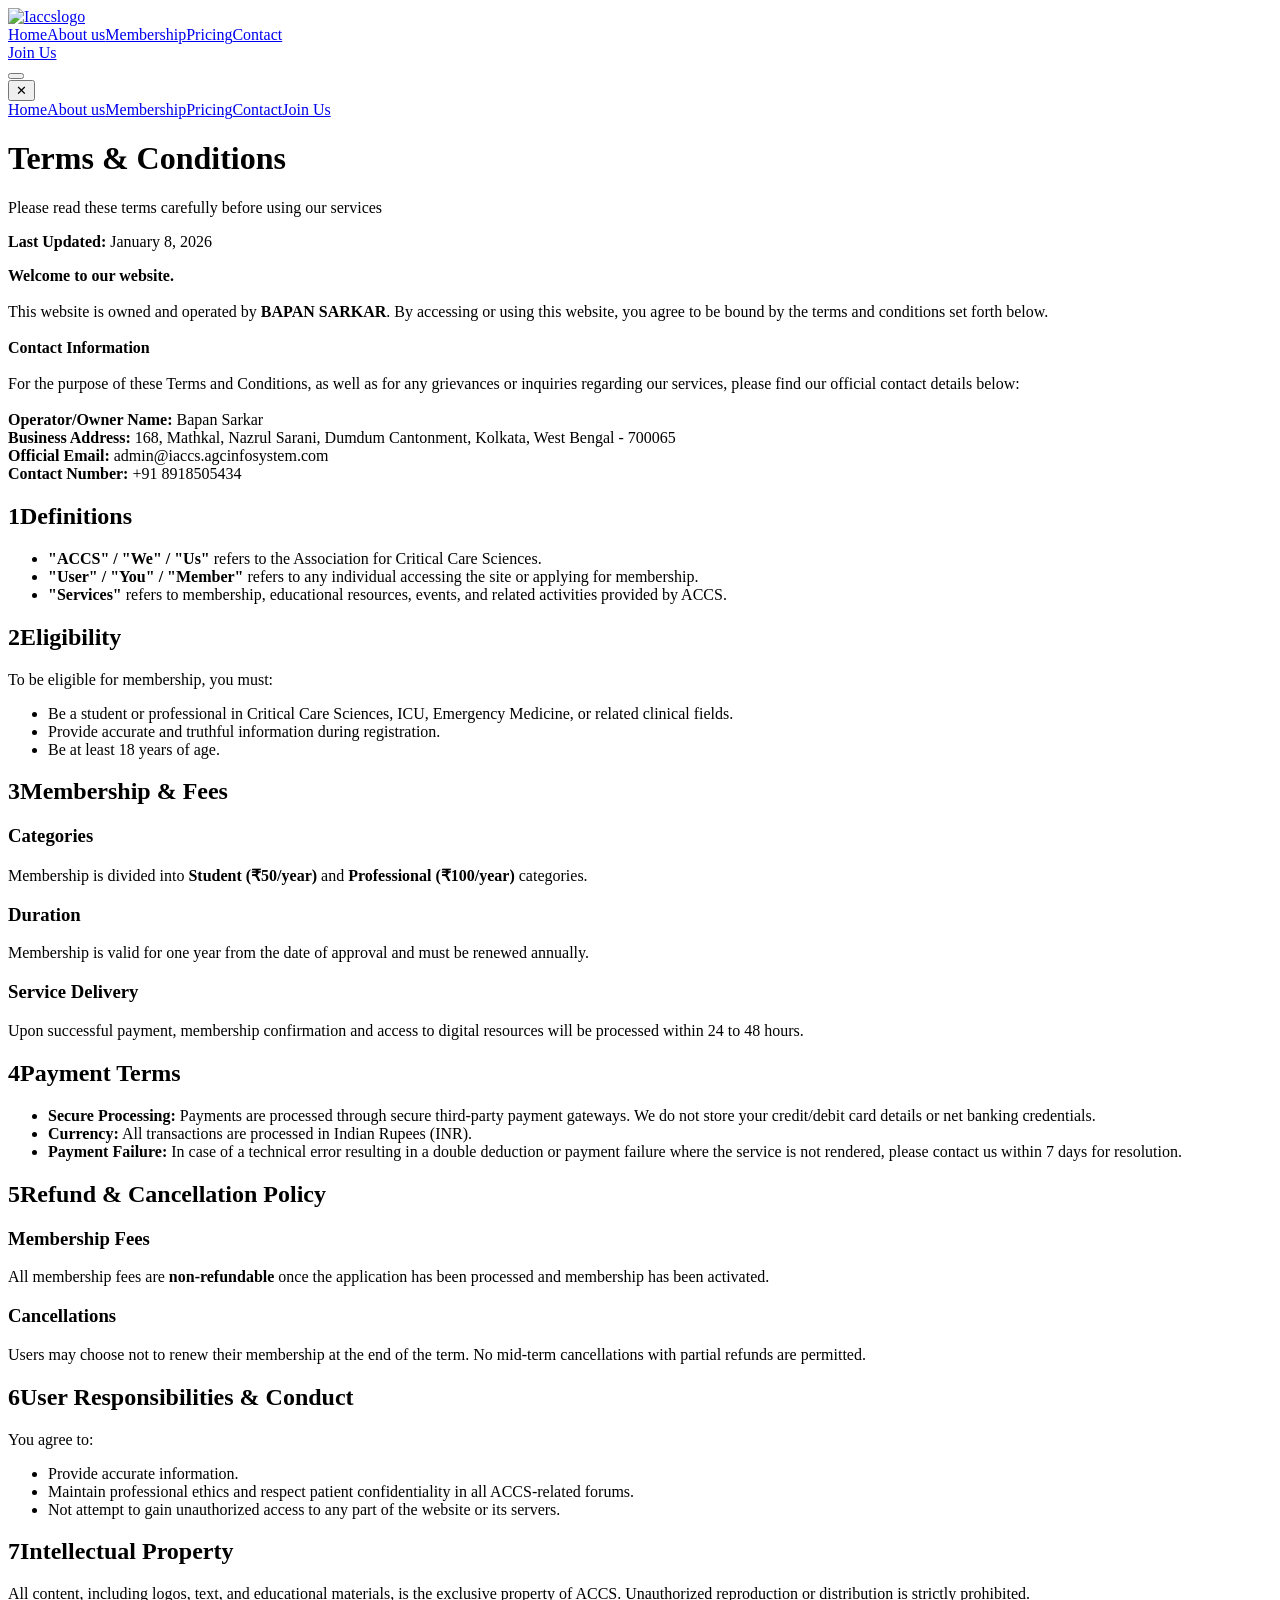
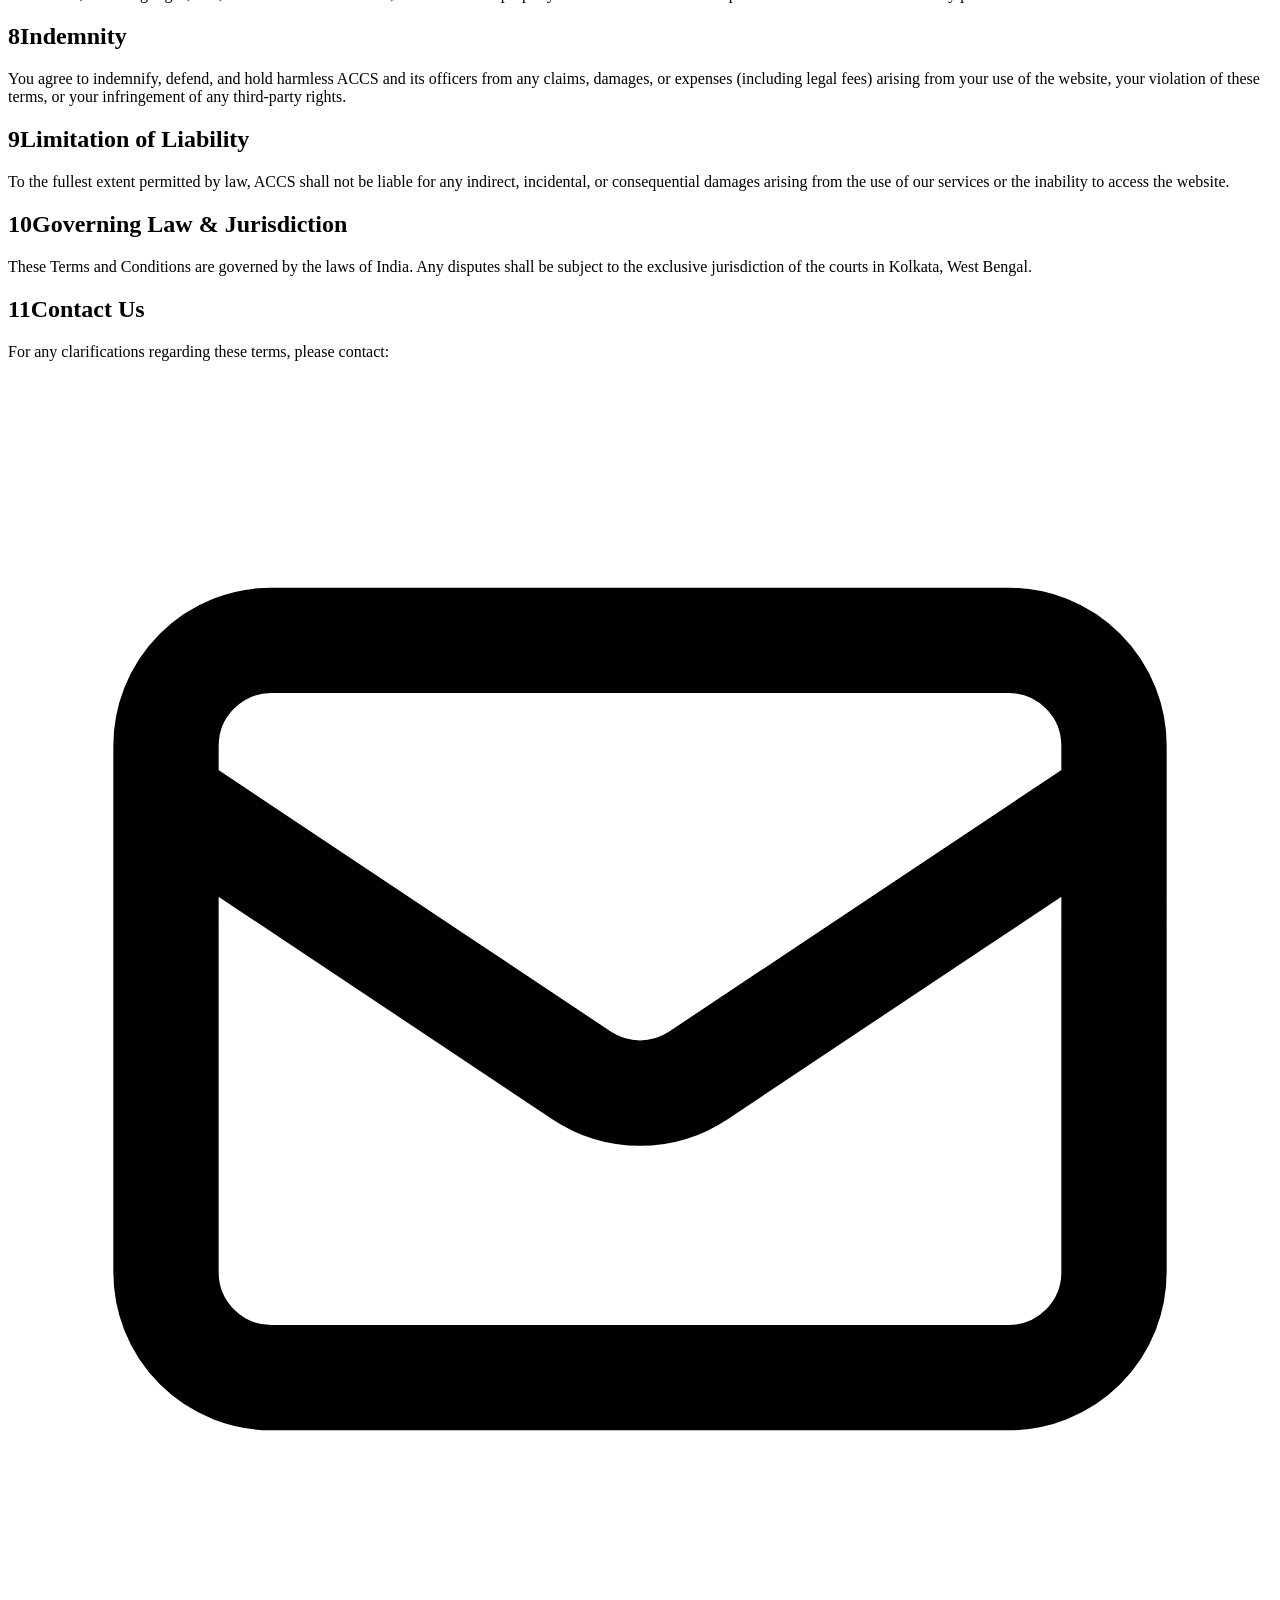
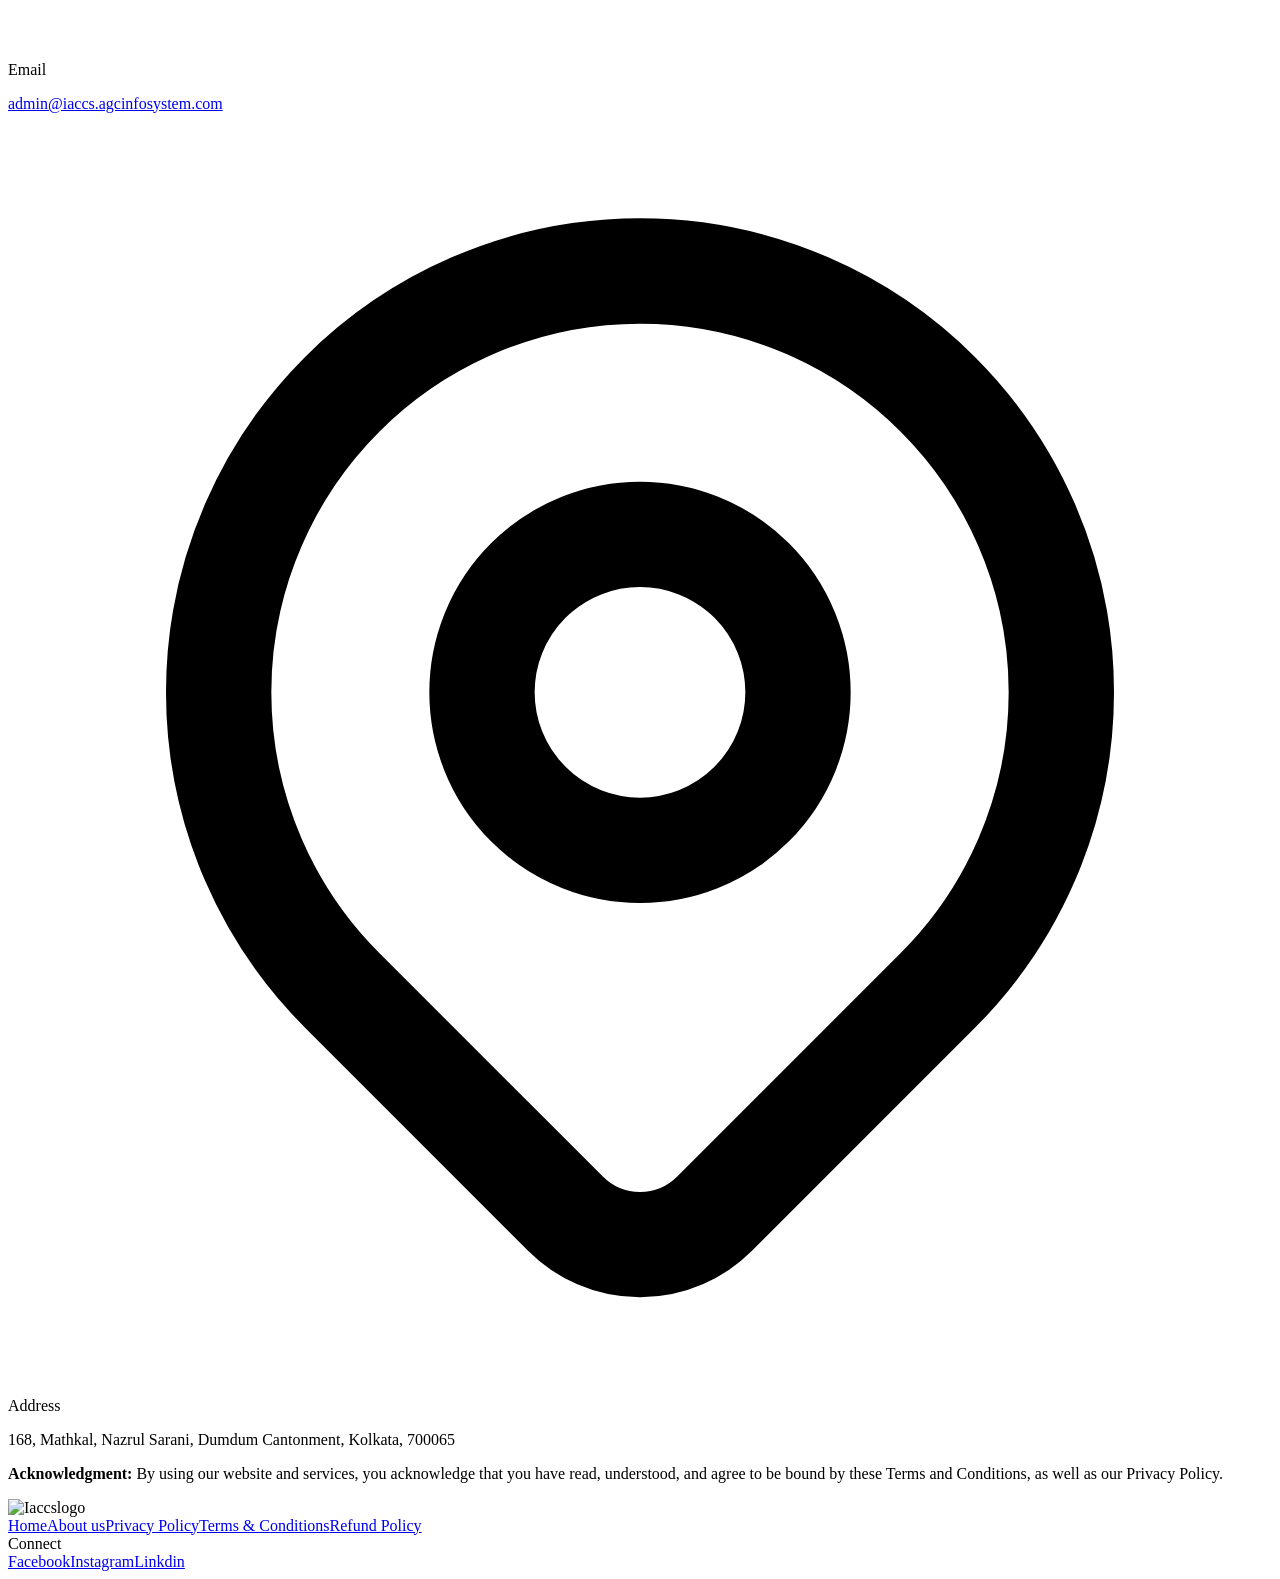
==== commit 39802ea5: "notices" ====
--- a/terms-conditions.html
+++ b/terms-conditions.html
@@ -1 +1 @@
-<!DOCTYPE html><!--lRvP3Y7aYn8fNDs_XKjqI--><html lang="en" class="geist_a71539c9-module__T19VSG__variable geist_mono_8d43a2aa-module__8Li5zG__variable"><head><meta charSet="utf-8"/><meta name="viewport" content="width=device-width, initial-scale=1"/><link rel="preload" href="/_next/static/media/797e433ab948586e-s.p.dbea232f.woff2" as="font" crossorigin="" type="font/woff2"/><link rel="preload" href="/_next/static/media/caa3a2e1cccd8315-s.p.853070df.woff2" as="font" crossorigin="" type="font/woff2"/><link rel="preload" href="/iaccslogo.png" as="image"/><link rel="stylesheet" href="/_next/static/chunks/d27429719b2f3df0.css" data-precedence="next"/><link rel="preload" as="script" fetchPriority="low" href="/_next/static/chunks/f301c79d7c7baf09.js"/><script src="/_next/static/chunks/112f346e31f991df.js" async=""></script><script src="/_next/static/chunks/79c9ac3cb6ca9f96.js" async=""></script><script src="/_next/static/chunks/58e77fc17acbf1e7.js" async=""></script><script src="/_next/static/chunks/da46ae0487a42197.js" async=""></script><script src="/_next/static/chunks/turbopack-c4071e5c21f2d9fd.js" async=""></script><script src="/_next/static/chunks/9f9569e5d1dccb26.js" async=""></script><script src="/_next/static/chunks/ff1a16fafef87110.js" async=""></script><script src="/_next/static/chunks/247eb132b7f7b574.js" async=""></script><meta name="next-size-adjust" content=""/><title>ACCS - The Association for Critical Care Sciences of India</title><meta name="description" content="Official website of IACCS (Association for Critical Care Sciences). The leading organization for Critical Care Technology, Emergency Medicine, and Allied Health Professionals in India. Join the network of ICU Technologists, Paramedics, and MT-CCTs."/><meta name="keywords" content="Critical Care technology,Critical care Science,Association for Critical Care Sciences and technology,Emergency and Critical Care,Emergency Medicine,ACCS,CCST,CCT India,Best Paramedical Course,Best Allied Health Course in India,IACCS,CRITICAL CARE STUDENTS ASSOCIATION,CRITICAL CARE PROFESSIONAL ASSOCIATION,ICU TECHNOLOGIST,MT-CCT,EMT,Emergency Medical Technologist,Paramedic,ICU Paramedic,Advance Paramedic Practitioner,Advance Care Paramedic,CRITICAL CARE PARAMEDIC,Advance Critical Care Paramedic,EMTCCT,CCU,Allied health Professionals,Critical Care Research and Education,Emergency and Critical Care Organisation"/><meta property="og:title" content="IACCS - Association for Critical Care Sciences and Technology"/><meta property="og:description" content="Join India&#x27;s premier association for Critical Care and Emergency Medicine professionals. Resources for ICU Technologists, Paramedics, and Allied Health students."/><meta property="og:url" content="https://iaccs.agcinfosystem.com/"/><meta property="og:image" content="https://iaccs.agcinfosystem.com/iaccslogo.png"/><meta property="og:image:alt" content="IACCS Logo"/><meta property="og:type" content="website"/><meta name="twitter:card" content="summary_large_image"/><meta name="twitter:title" content="IACCS - Association for Critical Care Sciences and Technology"/><meta name="twitter:description" content="Join India&#x27;s premier association for Critical Care and Emergency Medicine professionals. Resources for ICU Technologists, Paramedics, and Allied Health students."/><meta name="twitter:image" content="https://iaccs.agcinfosystem.com/iaccslogo.png"/><link rel="icon" href="/favicon.ico?favicon.89f76ca8.ico" sizes="320x320" type="image/x-icon"/><link rel="icon" href="/favicon.ico"/><link rel="apple-touch-icon" href="/favicon.ico"/><script src="/_next/static/chunks/a6dad97d9634a72d.js" noModule=""></script></head><body><div hidden=""><!--$--><!--/$--></div><nav class="fixed top-0 left-0 z-[9] flex w-full items-center justify-between border-b border-[#00000066] bg-white px-6 py-4 backdrop-blur-[15px] md:px-[110px]"><a class="text-3xl font-bold text-black" href="/"><img src="/iaccslogo.png" alt="Iaccslogo" width="100" height="100"/></a><div class="hidden items-center gap-10 md:flex"><a class="font-medium text-gray-600 hover:text-blue-500" href="/">Home</a><a class="font-medium text-gray-600 hover:text-blue-500" href="/about-us">About us</a><a class="font-medium text-gray-600 hover:text-blue-500" href="/membership">Membership</a><a class="font-medium text-gray-600 hover:text-blue-500" href="/pricing">Pricing</a><a class="font-medium text-gray-600 hover:text-blue-500" href="/contact-us">Contact</a></div><div class="hidden md:block"><a class="rounded bg-blue-600 px-8 py-3 text-white font-medium hover:bg-blue-700 transition-colors" href="/membership">Join Us</a></div><button class="flex flex-col gap-1 md:hidden"><span class="h-[2px] w-6 bg-black"></span><span class="h-[2px] w-6 bg-black"></span><span class="h-[2px] w-6 bg-black"></span></button></nav><div class="fixed inset-0 z-[99] bg-black/40 transition-opacity opacity-0 invisible"></div><div class="fixed right-0 top-0 z-[100] h-full w-[260px] bg-white p-6 shadow-lg transition-transform duration-300 translate-x-full"><button class="mb-6 text-right text-xl">✕</button><nav class="flex flex-col gap-6"><a class="font-medium text-gray-800 hover:text-blue-600 transition-colors" href="/">Home</a><a class="font-medium text-gray-800 hover:text-blue-600 transition-colors" href="/about-us">About us</a><a class="font-medium text-gray-800 hover:text-blue-600 transition-colors" href="/membership">Membership</a><a class="font-medium text-gray-800 hover:text-blue-600 transition-colors" href="/pricing">Pricing</a><a class="font-medium text-gray-800 hover:text-blue-600 transition-colors" href="/contact-us">Contact</a><a class="mt-4 rounded bg-blue-600 px-6 py-3 text-center text-white font-medium hover:bg-blue-700 transition-colors" href="/membership">Join Us</a></nav></div><main><div class="bg-white"><header class="relative w-full flex flex-col bg-[url(/assets/images/banner-img.png)] bg-cover bg-center py-32 mt-20"><div class="absolute inset-0 bg-black opacity-50"></div><div class="container mx-auto xl:px-[110px] md:px-20 px-5 relative z-[1]"><div class="w-full max-w-[642px] flex flex-col gap-4"><h1 class="w-full max-w-[640px] font-bold text-white xl:text-[64px] md:text-4xl text-3xl tracking-[0] xl:leading-[76.8px]">Terms &amp; Conditions</h1><p class="text-lg text-white/90">Please read these terms carefully before using our services</p></div></div></header><section class="w-full bg-white py-16 xl:px-[110px] md:px-20 px-5"><div class="max-w-4xl mx-auto"><div class="mb-8 pb-6 border-b border-gray-200"><p class="text-gray-500 text-sm"><strong>Last Updated:</strong> January 8, 2026</p></div><div class="mb-10"><p class="text-gray-700 leading-relaxed"><strong>Welcome to our website.</strong><br/><br/>This website is owned and operated by<!-- --> <strong>BAPAN SARKAR</strong>. By accessing or using this website, you agree to be bound by the terms and conditions set forth below.<br/><br/><strong>Contact Information</strong><br/><br/>For the purpose of these Terms and Conditions, as well as for any grievances or inquiries regarding our services, please find our official contact details below:<br/><br/><strong>Operator/Owner Name:</strong> Bapan Sarkar<br/><strong>Business Address:</strong> 168, Mathkal, Nazrul Sarani, Dumdum Cantonment, Kolkata, West Bengal - 700065<br/><strong>Official Email:</strong> admin@iaccs.org.in<br/><strong>Contact Number:</strong> +91 8918505434</p></div><div class="mb-10"><h2 class="text-2xl font-bold text-gray-900 mb-4 flex items-center gap-3"><span class="flex items-center justify-center w-8 h-8 bg-blue-600 text-white text-sm font-bold rounded-full">1</span>Definitions</h2><ul class="space-y-3 ml-6"><li class="flex items-start gap-3"><span class="w-2 h-2 bg-blue-600 rounded-full mt-2 flex-shrink-0"></span><div><strong class="text-gray-900">&quot;ACCS&quot; / &quot;We&quot; / &quot;Us&quot;</strong><span class="text-gray-700"> <!-- -->refers to the Association for Critical Care Sciences.</span></div></li><li class="flex items-start gap-3"><span class="w-2 h-2 bg-blue-600 rounded-full mt-2 flex-shrink-0"></span><div><strong class="text-gray-900">&quot;User&quot; / &quot;You&quot; / &quot;Member&quot;</strong><span class="text-gray-700"> <!-- -->refers to any individual accessing the site or applying for membership.</span></div></li><li class="flex items-start gap-3"><span class="w-2 h-2 bg-blue-600 rounded-full mt-2 flex-shrink-0"></span><div><strong class="text-gray-900">&quot;Services&quot;</strong><span class="text-gray-700"> <!-- -->refers to membership, educational resources, events, and related activities provided by ACCS.</span></div></li></ul></div><div class="mb-10"><h2 class="text-2xl font-bold text-gray-900 mb-4 flex items-center gap-3"><span class="flex items-center justify-center w-8 h-8 bg-blue-600 text-white text-sm font-bold rounded-full">2</span>Eligibility</h2><p class="text-gray-700 leading-relaxed mb-4">To be eligible for membership, you must:</p><ul class="space-y-3 ml-6"><li class="flex items-start gap-3"><span class="w-2 h-2 bg-blue-600 rounded-full mt-2 flex-shrink-0"></span><span class="text-gray-700">Be a student or professional in Critical Care Sciences, ICU, Emergency Medicine, or related clinical fields.</span></li><li class="flex items-start gap-3"><span class="w-2 h-2 bg-blue-600 rounded-full mt-2 flex-shrink-0"></span><span class="text-gray-700">Provide accurate and truthful information during registration.</span></li><li class="flex items-start gap-3"><span class="w-2 h-2 bg-blue-600 rounded-full mt-2 flex-shrink-0"></span><span class="text-gray-700">Be at least 18 years of age.</span></li></ul></div><div class="mb-10"><h2 class="text-2xl font-bold text-gray-900 mb-4 flex items-center gap-3"><span class="flex items-center justify-center w-8 h-8 bg-blue-600 text-white text-sm font-bold rounded-full">3</span>Membership &amp; Fees</h2><div class="space-y-4"><div class="bg-gray-50 rounded-lg p-4 border border-gray-100"><h3 class="font-semibold text-gray-900 mb-2">Categories</h3><p class="text-gray-700">Membership is divided into <strong>Student (₹50/year)</strong> <!-- -->and <strong>Professional (₹100/year)</strong> categories.</p></div><div class="bg-gray-50 rounded-lg p-4 border border-gray-100"><h3 class="font-semibold text-gray-900 mb-2">Duration</h3><p class="text-gray-700">Membership is valid for one year from the date of approval and must be renewed annually.</p></div><div class="bg-gray-50 rounded-lg p-4 border border-gray-100"><h3 class="font-semibold text-gray-900 mb-2">Service Delivery</h3><p class="text-gray-700">Upon successful payment, membership confirmation and access to digital resources will be processed within 24 to 48 hours.</p></div></div></div><div class="mb-10"><h2 class="text-2xl font-bold text-gray-900 mb-4 flex items-center gap-3"><span class="flex items-center justify-center w-8 h-8 bg-blue-600 text-white text-sm font-bold rounded-full">4</span>Payment Terms</h2><ul class="space-y-3 ml-6"><li class="flex items-start gap-3"><span class="w-2 h-2 bg-blue-600 rounded-full mt-2 flex-shrink-0"></span><div><strong class="text-gray-900">Secure Processing:</strong><span class="text-gray-700"> <!-- -->Payments are processed through secure third-party payment gateways. We do not store your credit/debit card details or net banking credentials.</span></div></li><li class="flex items-start gap-3"><span class="w-2 h-2 bg-blue-600 rounded-full mt-2 flex-shrink-0"></span><div><strong class="text-gray-900">Currency:</strong><span class="text-gray-700"> <!-- -->All transactions are processed in Indian Rupees (INR).</span></div></li><li class="flex items-start gap-3"><span class="w-2 h-2 bg-blue-600 rounded-full mt-2 flex-shrink-0"></span><div><strong class="text-gray-900">Payment Failure:</strong><span class="text-gray-700"> <!-- -->In case of a technical error resulting in a double deduction or payment failure where the service is not rendered, please contact us within 7 days for resolution.</span></div></li></ul></div><div class="mb-10"><h2 class="text-2xl font-bold text-gray-900 mb-4 flex items-center gap-3"><span class="flex items-center justify-center w-8 h-8 bg-blue-600 text-white text-sm font-bold rounded-full">5</span>Refund &amp; Cancellation Policy</h2><div class="space-y-4"><div class="bg-red-50 rounded-lg p-4 border border-red-100"><h3 class="font-semibold text-red-800 mb-2">Membership Fees</h3><p class="text-red-700">All membership fees are <strong>non-refundable</strong> once the application has been processed and membership has been activated.</p></div><div class="bg-yellow-50 rounded-lg p-4 border border-yellow-100"><h3 class="font-semibold text-yellow-800 mb-2">Cancellations</h3><p class="text-yellow-700">Users may choose not to renew their membership at the end of the term. No mid-term cancellations with partial refunds are permitted.</p></div></div></div><div class="mb-10"><h2 class="text-2xl font-bold text-gray-900 mb-4 flex items-center gap-3"><span class="flex items-center justify-center w-8 h-8 bg-blue-600 text-white text-sm font-bold rounded-full">6</span>User Responsibilities &amp; Conduct</h2><p class="text-gray-700 leading-relaxed mb-4">You agree to:</p><ul class="space-y-3 ml-6"><li class="flex items-start gap-3"><span class="w-2 h-2 bg-blue-600 rounded-full mt-2 flex-shrink-0"></span><span class="text-gray-700">Provide accurate information.</span></li><li class="flex items-start gap-3"><span class="w-2 h-2 bg-blue-600 rounded-full mt-2 flex-shrink-0"></span><span class="text-gray-700">Maintain professional ethics and respect patient confidentiality in all ACCS-related forums.</span></li><li class="flex items-start gap-3"><span class="w-2 h-2 bg-blue-600 rounded-full mt-2 flex-shrink-0"></span><span class="text-gray-700">Not attempt to gain unauthorized access to any part of the website or its servers.</span></li></ul></div><div class="mb-10"><h2 class="text-2xl font-bold text-gray-900 mb-4 flex items-center gap-3"><span class="flex items-center justify-center w-8 h-8 bg-blue-600 text-white text-sm font-bold rounded-full">7</span>Intellectual Property</h2><p class="text-gray-700 leading-relaxed">All content, including logos, text, and educational materials, is the exclusive property of ACCS. Unauthorized reproduction or distribution is strictly prohibited.</p></div><div class="mb-10"><h2 class="text-2xl font-bold text-gray-900 mb-4 flex items-center gap-3"><span class="flex items-center justify-center w-8 h-8 bg-blue-600 text-white text-sm font-bold rounded-full">8</span>Indemnity</h2><p class="text-gray-700 leading-relaxed">You agree to indemnify, defend, and hold harmless ACCS and its officers from any claims, damages, or expenses (including legal fees) arising from your use of the website, your violation of these terms, or your infringement of any third-party rights.</p></div><div class="mb-10"><h2 class="text-2xl font-bold text-gray-900 mb-4 flex items-center gap-3"><span class="flex items-center justify-center w-8 h-8 bg-blue-600 text-white text-sm font-bold rounded-full">9</span>Limitation of Liability</h2><p class="text-gray-700 leading-relaxed">To the fullest extent permitted by law, ACCS shall not be liable for any indirect, incidental, or consequential damages arising from the use of our services or the inability to access the website.</p></div><div class="mb-10"><h2 class="text-2xl font-bold text-gray-900 mb-4 flex items-center gap-3"><span class="flex items-center justify-center w-8 h-8 bg-blue-600 text-white text-sm font-bold rounded-full">10</span>Governing Law &amp; Jurisdiction</h2><p class="text-gray-700 leading-relaxed">These Terms and Conditions are governed by the laws of India. Any disputes shall be subject to the exclusive jurisdiction of the courts in Kolkata, West Bengal.</p></div><div class="mb-10"><h2 class="text-2xl font-bold text-gray-900 mb-4 flex items-center gap-3"><span class="flex items-center justify-center w-8 h-8 bg-blue-600 text-white text-sm font-bold rounded-full">11</span>Contact Us</h2><p class="text-gray-700 leading-relaxed mb-6">For any clarifications regarding these terms, please contact:</p><div class="bg-gray-50 rounded-xl p-6 border border-gray-100"><div class="space-y-4"><div class="flex items-center gap-4"><div class="w-10 h-10 bg-blue-100 rounded-lg flex items-center justify-center flex-shrink-0"><svg class="w-5 h-5 text-blue-600" fill="none" stroke="currentColor" viewBox="0 0 24 24"><path stroke-linecap="round" stroke-linejoin="round" stroke-width="2" d="M3 8l7.89 5.26a2 2 0 002.22 0L21 8M5 19h14a2 2 0 002-2V7a2 2 0 00-2-2H5a2 2 0 00-2 2v10a2 2 0 002 2z"></path></svg></div><div><p class="font-semibold text-gray-900">Email</p><a href="mailto:admin@iaccs.org.in" class="text-blue-600 hover:underline">admin@iaccs.org.in</a></div></div><div class="flex items-center gap-4"><div class="w-10 h-10 bg-blue-100 rounded-lg flex items-center justify-center flex-shrink-0"><svg class="w-5 h-5 text-blue-600" fill="none" stroke="currentColor" viewBox="0 0 24 24"><path stroke-linecap="round" stroke-linejoin="round" stroke-width="2" d="M17.657 16.657L13.414 20.9a1.998 1.998 0 01-2.827 0l-4.244-4.243a8 8 0 1111.314 0z"></path><path stroke-linecap="round" stroke-linejoin="round" stroke-width="2" d="M15 11a3 3 0 11-6 0 3 3 0 016 0z"></path></svg></div><div><p class="font-semibold text-gray-900">Address</p><p class="text-gray-700">168, Mathkal, Nazrul Sarani, Dumdum Cantonment, Kolkata, 700065</p></div></div></div></div></div><div class="mt-12 p-6 bg-blue-50 rounded-xl border border-blue-100"><p class="text-blue-800 leading-relaxed"><strong>Acknowledgment:</strong> By using our website and services, you acknowledge that you have read, understood, and agree to be bound by these Terms and Conditions, as well as our Privacy Policy.</p></div></div></section></div><!--$--><!--/$--></main><footer id="contact" class="relative w-full bg-black xl:py-14 py-10 xl:px-[110px] md:px-20 px-5"><div class="flex flex-col gap-8 justify-between items-center"><div class="flex items-center gap-1"><div class="font-bold text-white text-2xl tracking-[0] leading-[44px] whitespace-nowrap"><img src="/iaccslogo.png" alt="Iaccslogo" width="100" height="100"/></div></div><nav class="w-full flex flex-wrap justify-between items-center gap-4"><div class="flex flex-wrap gap-6"><a class="font-bold text-base leading-[25.6px] text-white tracking-[0] whitespace-nowrap hover:opacity-100 transition-opacity" href="/">Home</a><a class="font-bold text-base leading-[25.6px] text-white tracking-[0] whitespace-nowrap hover:opacity-100 transition-opacity" href="/about-us">About us</a><a class="font-bold text-base leading-[25.6px] text-white tracking-[0] whitespace-nowrap hover:opacity-100 transition-opacity" href="/privacy-policy">Privacy Policy</a><a class="font-bold text-base leading-[25.6px] text-white tracking-[0] whitespace-nowrap hover:opacity-100 transition-opacity" href="/terms-conditions">Terms &amp; Conditions</a><a class="font-bold text-base leading-[25.6px] text-white tracking-[0] whitespace-nowrap hover:opacity-100 transition-opacity" href="/refund-policy">Refund Policy</a></div><div class="flex flex-wrap items-center gap-6"><div class="font-bold text-base leading-[25.6px] text-white tracking-[0] whitespace-nowrap hover:opacity-100 transition-opacity">Connect</div><div class="flex flex-wrap justify-center gap-6"><a href="https://www.facebook.com/share/1Eujhyvcd1/" target="_blank" rel="noopener noreferrer" class="font-normal text-sm leading-[22.4px] opacity-[0.78] text-white tracking-[0] whitespace-nowrap hover:opacity-100 transition-opacity">Facebook</a><a href="https://www.instagram.com/accs_india?igsh=cHh0d2ZsN3U1MWhr" target="_blank" rel="noopener noreferrer" class="font-normal text-sm leading-[22.4px] opacity-[0.78] text-white tracking-[0] whitespace-nowrap hover:opacity-100 transition-opacity">Instagram</a><a href="https://www.linkedin.com/company/iaccs-india/" target="_blank" rel="noopener noreferrer" class="font-normal text-sm leading-[22.4px] opacity-[0.78] text-white tracking-[0] whitespace-nowrap hover:opacity-100 transition-opacity">Linkdin</a></div></div></nav></div></footer><script src="/_next/static/chunks/f301c79d7c7baf09.js" id="_R_" async=""></script><script>(self.__next_f=self.__next_f||[]).push([0])</script><script>self.__next_f.push([1,"1:\"$Sreact.fragment\"\n2:I[36676,[\"/_next/static/chunks/9f9569e5d1dccb26.js\"],\"default\"]\n3:I[39756,[\"/_next/static/chunks/ff1a16fafef87110.js\",\"/_next/static/chunks/247eb132b7f7b574.js\"],\"default\"]\n4:I[37457,[\"/_next/static/chunks/ff1a16fafef87110.js\",\"/_next/static/chunks/247eb132b7f7b574.js\"],\"default\"]\n5:I[22016,[\"/_next/static/chunks/9f9569e5d1dccb26.js\"],\"\"]\nc:I[68027,[],\"default\"]\n:HL[\"/_next/static/chunks/d27429719b2f3df0.css\",\"style\"]\n:HL[\"/_next/static/media/797e433ab948586e-s.p.dbea232f.woff2\",\"font\",{\"crossOrigin\":\"\",\"type\":\"font/woff2\"}]\n:HL[\"/_next/static/media/caa3a2e1cccd8315-s.p.853070df.woff2\",\"font\",{\"crossOrigin\":\"\",\"type\":\"font/woff2\"}]\n:HL[\"/iaccslogo.png\",\"image\"]\n"])</script><script>self.__next_f.push([1,"0:{\"P\":null,\"b\":\"lRvP3Y7aYn8fNDs-XKjqI\",\"c\":[\"\",\"terms-conditions\"],\"q\":\"\",\"i\":false,\"f\":[[[\"\",{\"children\":[\"(pages)\",{\"children\":[\"terms-conditions\",{\"children\":[\"__PAGE__\",{}]}]}]},\"$undefined\",\"$undefined\",true],[[\"$\",\"$1\",\"c\",{\"children\":[[[\"$\",\"link\",\"0\",{\"rel\":\"stylesheet\",\"href\":\"/_next/static/chunks/d27429719b2f3df0.css\",\"precedence\":\"next\",\"crossOrigin\":\"$undefined\",\"nonce\":\"$undefined\"}],[\"$\",\"script\",\"script-0\",{\"src\":\"/_next/static/chunks/9f9569e5d1dccb26.js\",\"async\":true,\"nonce\":\"$undefined\"}]],[\"$\",\"html\",null,{\"lang\":\"en\",\"className\":\"geist_a71539c9-module__T19VSG__variable geist_mono_8d43a2aa-module__8Li5zG__variable\",\"children\":[\"$\",\"body\",null,{\"children\":[[\"$\",\"$L2\",null,{}],[\"$\",\"main\",null,{\"children\":[\"$\",\"$L3\",null,{\"parallelRouterKey\":\"children\",\"error\":\"$undefined\",\"errorStyles\":\"$undefined\",\"errorScripts\":\"$undefined\",\"template\":[\"$\",\"$L4\",null,{}],\"templateStyles\":\"$undefined\",\"templateScripts\":\"$undefined\",\"notFound\":[[[\"$\",\"title\",null,{\"children\":\"404: This page could not be found.\"}],[\"$\",\"div\",null,{\"style\":{\"fontFamily\":\"system-ui,\\\"Segoe UI\\\",Roboto,Helvetica,Arial,sans-serif,\\\"Apple Color Emoji\\\",\\\"Segoe UI Emoji\\\"\",\"height\":\"100vh\",\"textAlign\":\"center\",\"display\":\"flex\",\"flexDirection\":\"column\",\"alignItems\":\"center\",\"justifyContent\":\"center\"},\"children\":[\"$\",\"div\",null,{\"children\":[[\"$\",\"style\",null,{\"dangerouslySetInnerHTML\":{\"__html\":\"body{color:#000;background:#fff;margin:0}.next-error-h1{border-right:1px solid rgba(0,0,0,.3)}@media (prefers-color-scheme:dark){body{color:#fff;background:#000}.next-error-h1{border-right:1px solid rgba(255,255,255,.3)}}\"}}],[\"$\",\"h1\",null,{\"className\":\"next-error-h1\",\"style\":{\"display\":\"inline-block\",\"margin\":\"0 20px 0 0\",\"padding\":\"0 23px 0 0\",\"fontSize\":24,\"fontWeight\":500,\"verticalAlign\":\"top\",\"lineHeight\":\"49px\"},\"children\":404}],[\"$\",\"div\",null,{\"style\":{\"display\":\"inline-block\"},\"children\":[\"$\",\"h2\",null,{\"style\":{\"fontSize\":14,\"fontWeight\":400,\"lineHeight\":\"49px\",\"margin\":0},\"children\":\"This page could not be found.\"}]}]]}]}]],[]],\"forbidden\":\"$undefined\",\"unauthorized\":\"$undefined\"}]}],[\"$\",\"footer\",null,{\"id\":\"contact\",\"className\":\"relative w-full bg-black xl:py-14 py-10 xl:px-[110px] md:px-20 px-5\",\"children\":[\"$\",\"div\",null,{\"className\":\"flex flex-col gap-8 justify-between items-center\",\"children\":[[\"$\",\"div\",null,{\"className\":\"flex items-center gap-1\",\"children\":[\"$\",\"div\",null,{\"className\":\"font-bold text-white text-2xl tracking-[0] leading-[44px] whitespace-nowrap\",\"children\":[\"$\",\"img\",null,{\"src\":\"/iaccslogo.png\",\"alt\":\"Iaccslogo\",\"width\":100,\"height\":100}]}]}],[\"$\",\"nav\",null,{\"className\":\"w-full flex flex-wrap justify-between items-center gap-4\",\"children\":[[\"$\",\"div\",null,{\"className\":\"flex flex-wrap gap-6\",\"children\":[[\"$\",\"$L5\",null,{\"href\":\"/\",\"className\":\"font-bold text-base leading-[25.6px] text-white tracking-[0] whitespace-nowrap hover:opacity-100 transition-opacity\",\"children\":\"Home\"}],[\"$\",\"$L5\",null,{\"href\":\"/about-us\",\"className\":\"font-bold text-base leading-[25.6px] text-white tracking-[0] whitespace-nowrap hover:opacity-100 transition-opacity\",\"children\":\"About us\"}],[\"$\",\"$L5\",null,{\"href\":\"/privacy-policy\",\"className\":\"font-bold text-base leading-[25.6px] text-white tracking-[0] whitespace-nowrap hover:opacity-100 transition-opacity\",\"children\":\"Privacy Policy\"}],[\"$\",\"$L5\",null,{\"href\":\"/terms-conditions\",\"className\":\"font-bold text-base leading-[25.6px] text-white tracking-[0] whitespace-nowrap hover:opacity-100 transition-opacity\",\"children\":\"Terms \u0026 Conditions\"}],[\"$\",\"$L5\",null,{\"href\":\"/refund-policy\",\"className\":\"font-bold text-base leading-[25.6px] text-white tracking-[0] whitespace-nowrap hover:opacity-100 transition-opacity\",\"children\":\"Refund Policy\"}]]}],[\"$\",\"div\",null,{\"className\":\"flex flex-wrap items-center gap-6\",\"children\":[[\"$\",\"div\",null,{\"className\":\"font-bold text-base leading-[25.6px] text-white tracking-[0] whitespace-nowrap hover:opacity-100 transition-opacity\",\"children\":\"Connect\"}],[\"$\",\"div\",null,{\"className\":\"flex flex-wrap justify-center gap-6\",\"children\":[[\"$\",\"a\",null,{\"href\":\"https://www.facebook.com/share/1Eujhyvcd1/\",\"target\":\"_blank\",\"rel\":\"noopener noreferrer\",\"className\":\"font-normal text-sm leading-[22.4px] opacity-[0.78] text-white tracking-[0] whitespace-nowrap hover:opacity-100 transition-opacity\",\"children\":\"Facebook\"}],\"$L6\",\"$L7\"]}]]}]]}]]}]}]]}]}]]}],{\"children\":[\"$L8\",{\"children\":[\"$L9\",{\"children\":[\"$La\",{},null,false,false]},null,false,false]},null,false,false]},null,false,false],\"$Lb\",false]],\"m\":\"$undefined\",\"G\":[\"$c\",[]],\"s\":false,\"S\":true}\n"])</script><script>self.__next_f.push([1,"1a:I[97367,[\"/_next/static/chunks/ff1a16fafef87110.js\",\"/_next/static/chunks/247eb132b7f7b574.js\"],\"ViewportBoundary\"]\n1c:I[97367,[\"/_next/static/chunks/ff1a16fafef87110.js\",\"/_next/static/chunks/247eb132b7f7b574.js\"],\"MetadataBoundary\"]\n1d:\"$Sreact.suspense\"\n6:[\"$\",\"a\",null,{\"href\":\"https://www.instagram.com/accs_india?igsh=cHh0d2ZsN3U1MWhr\",\"target\":\"_blank\",\"rel\":\"noopener noreferrer\",\"className\":\"font-normal text-sm leading-[22.4px] opacity-[0.78] text-white tracking-[0] whitespace-nowrap hover:opacity-100 transition-opacity\",\"children\":\"Instagram\"}]\n7:[\"$\",\"a\",null,{\"href\":\"https://www.linkedin.com/company/iaccs-india/\",\"target\":\"_blank\",\"rel\":\"noopener noreferrer\",\"className\":\"font-normal text-sm leading-[22.4px] opacity-[0.78] text-white tracking-[0] whitespace-nowrap hover:opacity-100 transition-opacity\",\"children\":\"Linkdin\"}]\n"])</script><script>self.__next_f.push([1,"8:[\"$\",\"$1\",\"c\",{\"children\":[null,[\"$\",\"$L3\",null,{\"parallelRouterKey\":\"children\",\"error\":\"$undefined\",\"errorStyles\":\"$undefined\",\"errorScripts\":\"$undefined\",\"template\":[\"$\",\"$L4\",null,{}],\"templateStyles\":\"$undefined\",\"templateScripts\":\"$undefined\",\"notFound\":[[[\"$\",\"title\",null,{\"children\":\"404: This page could not be found.\"}],[\"$\",\"div\",null,{\"style\":\"$0:f:0:1:0:props:children:1:props:children:props:children:1:props:children:props:notFound:0:1:props:style\",\"children\":[\"$\",\"div\",null,{\"children\":[[\"$\",\"style\",null,{\"dangerouslySetInnerHTML\":{\"__html\":\"body{color:#000;background:#fff;margin:0}.next-error-h1{border-right:1px solid rgba(0,0,0,.3)}@media (prefers-color-scheme:dark){body{color:#fff;background:#000}.next-error-h1{border-right:1px solid rgba(255,255,255,.3)}}\"}}],[\"$\",\"h1\",null,{\"className\":\"next-error-h1\",\"style\":\"$0:f:0:1:0:props:children:1:props:children:props:children:1:props:children:props:notFound:0:1:props:children:props:children:1:props:style\",\"children\":404}],[\"$\",\"div\",null,{\"style\":\"$0:f:0:1:0:props:children:1:props:children:props:children:1:props:children:props:notFound:0:1:props:children:props:children:2:props:style\",\"children\":[\"$\",\"h2\",null,{\"style\":\"$0:f:0:1:0:props:children:1:props:children:props:children:1:props:children:props:notFound:0:1:props:children:props:children:2:props:children:props:style\",\"children\":\"This page could not be found.\"}]}]]}]}]],[]],\"forbidden\":\"$undefined\",\"unauthorized\":\"$undefined\"}]]}]\n"])</script><script>self.__next_f.push([1,"9:[\"$\",\"$1\",\"c\",{\"children\":[null,[\"$\",\"$L3\",null,{\"parallelRouterKey\":\"children\",\"error\":\"$undefined\",\"errorStyles\":\"$undefined\",\"errorScripts\":\"$undefined\",\"template\":[\"$\",\"$L4\",null,{}],\"templateStyles\":\"$undefined\",\"templateScripts\":\"$undefined\",\"notFound\":\"$undefined\",\"forbidden\":\"$undefined\",\"unauthorized\":\"$undefined\"}]]}]\n"])</script><script>self.__next_f.push([1,"a:[\"$\",\"$1\",\"c\",{\"children\":[[\"$\",\"div\",null,{\"className\":\"bg-white\",\"children\":[[\"$\",\"header\",null,{\"className\":\"relative w-full flex flex-col bg-[url(/assets/images/banner-img.png)] bg-cover bg-center py-32 mt-20\",\"children\":[[\"$\",\"div\",null,{\"className\":\"absolute inset-0 bg-black opacity-50\"}],[\"$\",\"div\",null,{\"className\":\"container mx-auto xl:px-[110px] md:px-20 px-5 relative z-[1]\",\"children\":[\"$\",\"div\",null,{\"className\":\"w-full max-w-[642px] flex flex-col gap-4\",\"children\":[[\"$\",\"h1\",null,{\"className\":\"w-full max-w-[640px] font-bold text-white xl:text-[64px] md:text-4xl text-3xl tracking-[0] xl:leading-[76.8px]\",\"children\":\"Terms \u0026 Conditions\"}],[\"$\",\"p\",null,{\"className\":\"text-lg text-white/90\",\"children\":\"Please read these terms carefully before using our services\"}]]}]}]]}],[\"$\",\"section\",null,{\"className\":\"w-full bg-white py-16 xl:px-[110px] md:px-20 px-5\",\"children\":[\"$\",\"div\",null,{\"className\":\"max-w-4xl mx-auto\",\"children\":[[\"$\",\"div\",null,{\"className\":\"mb-8 pb-6 border-b border-gray-200\",\"children\":[\"$\",\"p\",null,{\"className\":\"text-gray-500 text-sm\",\"children\":[[\"$\",\"strong\",null,{\"children\":\"Last Updated:\"}],\" January 8, 2026\"]}]}],[\"$\",\"div\",null,{\"className\":\"mb-10\",\"children\":[\"$\",\"p\",null,{\"className\":\"text-gray-700 leading-relaxed\",\"children\":[[\"$\",\"strong\",null,{\"children\":\"Welcome to our website.\"}],[\"$\",\"br\",null,{}],[\"$\",\"br\",null,{}],\"This website is owned and operated by\",\" \",[\"$\",\"strong\",null,{\"children\":\"BAPAN SARKAR\"}],\". By accessing or using this website, you agree to be bound by the terms and conditions set forth below.\",[\"$\",\"br\",null,{}],[\"$\",\"br\",null,{}],[\"$\",\"strong\",null,{\"children\":\"Contact Information\"}],[\"$\",\"br\",null,{}],[\"$\",\"br\",null,{}],\"For the purpose of these Terms and Conditions, as well as for any grievances or inquiries regarding our services, please find our official contact details below:\",[\"$\",\"br\",null,{}],[\"$\",\"br\",null,{}],[\"$\",\"strong\",null,{\"children\":\"Operator/Owner Name:\"}],\" Bapan Sarkar\",[\"$\",\"br\",null,{}],[\"$\",\"strong\",null,{\"children\":\"Business Address:\"}],\" 168, Mathkal, Nazrul Sarani, Dumdum Cantonment, Kolkata, West Bengal - 700065\",[\"$\",\"br\",null,{}],[\"$\",\"strong\",null,{\"children\":\"Official Email:\"}],\" admin@iaccs.org.in\",[\"$\",\"br\",null,{}],[\"$\",\"strong\",null,{\"children\":\"Contact Number:\"}],\" +91 8918505434\"]}]}],[\"$\",\"div\",null,{\"className\":\"mb-10\",\"children\":[[\"$\",\"h2\",null,{\"className\":\"text-2xl font-bold text-gray-900 mb-4 flex items-center gap-3\",\"children\":[[\"$\",\"span\",null,{\"className\":\"flex items-center justify-center w-8 h-8 bg-blue-600 text-white text-sm font-bold rounded-full\",\"children\":\"1\"}],\"Definitions\"]}],[\"$\",\"ul\",null,{\"className\":\"space-y-3 ml-6\",\"children\":[[\"$\",\"li\",null,{\"className\":\"flex items-start gap-3\",\"children\":[[\"$\",\"span\",null,{\"className\":\"w-2 h-2 bg-blue-600 rounded-full mt-2 flex-shrink-0\"}],[\"$\",\"div\",null,{\"children\":[[\"$\",\"strong\",null,{\"className\":\"text-gray-900\",\"children\":\"\\\"ACCS\\\" / \\\"We\\\" / \\\"Us\\\"\"}],[\"$\",\"span\",null,{\"className\":\"text-gray-700\",\"children\":[\" \",\"refers to the Association for Critical Care Sciences.\"]}]]}]]}],[\"$\",\"li\",null,{\"className\":\"flex items-start gap-3\",\"children\":[[\"$\",\"span\",null,{\"className\":\"w-2 h-2 bg-blue-600 rounded-full mt-2 flex-shrink-0\"}],[\"$\",\"div\",null,{\"children\":[[\"$\",\"strong\",null,{\"className\":\"text-gray-900\",\"children\":\"\\\"User\\\" / \\\"You\\\" / \\\"Member\\\"\"}],[\"$\",\"span\",null,{\"className\":\"text-gray-700\",\"children\":[\" \",\"refers to any individual accessing the site or applying for membership.\"]}]]}]]}],[\"$\",\"li\",null,{\"className\":\"flex items-start gap-3\",\"children\":[[\"$\",\"span\",null,{\"className\":\"w-2 h-2 bg-blue-600 rounded-full mt-2 flex-shrink-0\"}],[\"$\",\"div\",null,{\"children\":[[\"$\",\"strong\",null,{\"className\":\"text-gray-900\",\"children\":\"\\\"Services\\\"\"}],[\"$\",\"span\",null,{\"className\":\"text-gray-700\",\"children\":[\" \",\"refers to membership, educational resources, events, and related activities provided by ACCS.\"]}]]}]]}]]}]]}],[\"$\",\"div\",null,{\"className\":\"mb-10\",\"children\":[[\"$\",\"h2\",null,{\"className\":\"text-2xl font-bold text-gray-900 mb-4 flex items-center gap-3\",\"children\":[[\"$\",\"span\",null,{\"className\":\"flex items-center justify-center w-8 h-8 bg-blue-600 text-white text-sm font-bold rounded-full\",\"children\":\"2\"}],\"Eligibility\"]}],\"$Ld\",\"$Le\"]}],\"$Lf\",\"$L10\",\"$L11\",\"$L12\",\"$L13\",\"$L14\",\"$L15\",\"$L16\",\"$L17\",\"$L18\"]}]}]]}],null,\"$L19\"]}]\n"])</script><script>self.__next_f.push([1,"b:[\"$\",\"$1\",\"h\",{\"children\":[null,[\"$\",\"$L1a\",null,{\"children\":\"$@1b\"}],[\"$\",\"div\",null,{\"hidden\":true,\"children\":[\"$\",\"$L1c\",null,{\"children\":[\"$\",\"$1d\",null,{\"name\":\"Next.Metadata\",\"children\":\"$@1e\"}]}]}],[\"$\",\"meta\",null,{\"name\":\"next-size-adjust\",\"content\":\"\"}]]}]\n"])</script><script>self.__next_f.push([1,"1f:I[97367,[\"/_next/static/chunks/ff1a16fafef87110.js\",\"/_next/static/chunks/247eb132b7f7b574.js\"],\"OutletBoundary\"]\nd:[\"$\",\"p\",null,{\"className\":\"text-gray-700 leading-relaxed mb-4\",\"children\":\"To be eligible for membership, you must:\"}]\ne:[\"$\",\"ul\",null,{\"className\":\"space-y-3 ml-6\",\"children\":[[\"$\",\"li\",null,{\"className\":\"flex items-start gap-3\",\"children\":[[\"$\",\"span\",null,{\"className\":\"w-2 h-2 bg-blue-600 rounded-full mt-2 flex-shrink-0\"}],[\"$\",\"span\",null,{\"className\":\"text-gray-700\",\"children\":\"Be a student or professional in Critical Care Sciences, ICU, Emergency Medicine, or related clinical fields.\"}]]}],[\"$\",\"li\",null,{\"className\":\"flex items-start gap-3\",\"children\":[[\"$\",\"span\",null,{\"className\":\"w-2 h-2 bg-blue-600 rounded-full mt-2 flex-shrink-0\"}],[\"$\",\"span\",null,{\"className\":\"text-gray-700\",\"children\":\"Provide accurate and truthful information during registration.\"}]]}],[\"$\",\"li\",null,{\"className\":\"flex items-start gap-3\",\"children\":[[\"$\",\"span\",null,{\"className\":\"w-2 h-2 bg-blue-600 rounded-full mt-2 flex-shrink-0\"}],[\"$\",\"span\",null,{\"className\":\"text-gray-700\",\"children\":\"Be at least 18 years of age.\"}]]}]]}]\n"])</script><script>self.__next_f.push([1,"f:[\"$\",\"div\",null,{\"className\":\"mb-10\",\"children\":[[\"$\",\"h2\",null,{\"className\":\"text-2xl font-bold text-gray-900 mb-4 flex items-center gap-3\",\"children\":[[\"$\",\"span\",null,{\"className\":\"flex items-center justify-center w-8 h-8 bg-blue-600 text-white text-sm font-bold rounded-full\",\"children\":\"3\"}],\"Membership \u0026 Fees\"]}],[\"$\",\"div\",null,{\"className\":\"space-y-4\",\"children\":[[\"$\",\"div\",null,{\"className\":\"bg-gray-50 rounded-lg p-4 border border-gray-100\",\"children\":[[\"$\",\"h3\",null,{\"className\":\"font-semibold text-gray-900 mb-2\",\"children\":\"Categories\"}],[\"$\",\"p\",null,{\"className\":\"text-gray-700\",\"children\":[\"Membership is divided into \",[\"$\",\"strong\",null,{\"children\":\"Student (₹50/year)\"}],\" \",\"and \",[\"$\",\"strong\",null,{\"children\":\"Professional (₹100/year)\"}],\" categories.\"]}]]}],[\"$\",\"div\",null,{\"className\":\"bg-gray-50 rounded-lg p-4 border border-gray-100\",\"children\":[[\"$\",\"h3\",null,{\"className\":\"font-semibold text-gray-900 mb-2\",\"children\":\"Duration\"}],[\"$\",\"p\",null,{\"className\":\"text-gray-700\",\"children\":\"Membership is valid for one year from the date of approval and must be renewed annually.\"}]]}],[\"$\",\"div\",null,{\"className\":\"bg-gray-50 rounded-lg p-4 border border-gray-100\",\"children\":[[\"$\",\"h3\",null,{\"className\":\"font-semibold text-gray-900 mb-2\",\"children\":\"Service Delivery\"}],[\"$\",\"p\",null,{\"className\":\"text-gray-700\",\"children\":\"Upon successful payment, membership confirmation and access to digital resources will be processed within 24 to 48 hours.\"}]]}]]}]]}]\n"])</script><script>self.__next_f.push([1,"10:[\"$\",\"div\",null,{\"className\":\"mb-10\",\"children\":[[\"$\",\"h2\",null,{\"className\":\"text-2xl font-bold text-gray-900 mb-4 flex items-center gap-3\",\"children\":[[\"$\",\"span\",null,{\"className\":\"flex items-center justify-center w-8 h-8 bg-blue-600 text-white text-sm font-bold rounded-full\",\"children\":\"4\"}],\"Payment Terms\"]}],[\"$\",\"ul\",null,{\"className\":\"space-y-3 ml-6\",\"children\":[[\"$\",\"li\",null,{\"className\":\"flex items-start gap-3\",\"children\":[[\"$\",\"span\",null,{\"className\":\"w-2 h-2 bg-blue-600 rounded-full mt-2 flex-shrink-0\"}],[\"$\",\"div\",null,{\"children\":[[\"$\",\"strong\",null,{\"className\":\"text-gray-900\",\"children\":\"Secure Processing:\"}],[\"$\",\"span\",null,{\"className\":\"text-gray-700\",\"children\":[\" \",\"Payments are processed through secure third-party payment gateways. We do not store your credit/debit card details or net banking credentials.\"]}]]}]]}],[\"$\",\"li\",null,{\"className\":\"flex items-start gap-3\",\"children\":[[\"$\",\"span\",null,{\"className\":\"w-2 h-2 bg-blue-600 rounded-full mt-2 flex-shrink-0\"}],[\"$\",\"div\",null,{\"children\":[[\"$\",\"strong\",null,{\"className\":\"text-gray-900\",\"children\":\"Currency:\"}],[\"$\",\"span\",null,{\"className\":\"text-gray-700\",\"children\":[\" \",\"All transactions are processed in Indian Rupees (INR).\"]}]]}]]}],[\"$\",\"li\",null,{\"className\":\"flex items-start gap-3\",\"children\":[[\"$\",\"span\",null,{\"className\":\"w-2 h-2 bg-blue-600 rounded-full mt-2 flex-shrink-0\"}],[\"$\",\"div\",null,{\"children\":[[\"$\",\"strong\",null,{\"className\":\"text-gray-900\",\"children\":\"Payment Failure:\"}],[\"$\",\"span\",null,{\"className\":\"text-gray-700\",\"children\":[\" \",\"In case of a technical error resulting in a double deduction or payment failure where the service is not rendered, please contact us within 7 days for resolution.\"]}]]}]]}]]}]]}]\n"])</script><script>self.__next_f.push([1,"11:[\"$\",\"div\",null,{\"className\":\"mb-10\",\"children\":[[\"$\",\"h2\",null,{\"className\":\"text-2xl font-bold text-gray-900 mb-4 flex items-center gap-3\",\"children\":[[\"$\",\"span\",null,{\"className\":\"flex items-center justify-center w-8 h-8 bg-blue-600 text-white text-sm font-bold rounded-full\",\"children\":\"5\"}],\"Refund \u0026 Cancellation Policy\"]}],[\"$\",\"div\",null,{\"className\":\"space-y-4\",\"children\":[[\"$\",\"div\",null,{\"className\":\"bg-red-50 rounded-lg p-4 border border-red-100\",\"children\":[[\"$\",\"h3\",null,{\"className\":\"font-semibold text-red-800 mb-2\",\"children\":\"Membership Fees\"}],[\"$\",\"p\",null,{\"className\":\"text-red-700\",\"children\":[\"All membership fees are \",[\"$\",\"strong\",null,{\"children\":\"non-refundable\"}],\" once the application has been processed and membership has been activated.\"]}]]}],[\"$\",\"div\",null,{\"className\":\"bg-yellow-50 rounded-lg p-4 border border-yellow-100\",\"children\":[[\"$\",\"h3\",null,{\"className\":\"font-semibold text-yellow-800 mb-2\",\"children\":\"Cancellations\"}],[\"$\",\"p\",null,{\"className\":\"text-yellow-700\",\"children\":\"Users may choose not to renew their membership at the end of the term. No mid-term cancellations with partial refunds are permitted.\"}]]}]]}]]}]\n12:[\"$\",\"div\",null,{\"className\":\"mb-10\",\"children\":[[\"$\",\"h2\",null,{\"className\":\"text-2xl font-bold text-gray-900 mb-4 flex items-center gap-3\",\"children\":[[\"$\",\"span\",null,{\"className\":\"flex items-center justify-center w-8 h-8 bg-blue-600 text-white text-sm font-bold rounded-full\",\"children\":\"6\"}],\"User Responsibilities \u0026 Conduct\"]}],[\"$\",\"p\",null,{\"className\":\"text-gray-700 leading-relaxed mb-4\",\"children\":\"You agree to:\"}],[\"$\",\"ul\",null,{\"className\":\"space-y-3 ml-6\",\"children\":[[\"$\",\"li\",null,{\"className\":\"flex items-start gap-3\",\"children\":[[\"$\",\"span\",null,{\"className\":\"w-2 h-2 bg-blue-600 rounded-full mt-2 flex-shrink-0\"}],[\"$\",\"span\",null,{\"className\":\"text-gray-700\",\"children\":\"Provide accurate information.\"}]]}],[\"$\",\"li\",null,{\"className\":\"flex items-start gap-3\",\"children\":[[\"$\",\"span\",null,{\"className\":\"w-2 h-2 bg-blue-600 rounded-full mt-2 flex-shrink-0\"}],[\"$\",\"span\",null,{\"className\":\"text-gray-700\",\"children\":\"Maintain professional ethics and respect patient confidentiality in all ACCS-related forums.\"}]]}],[\"$\",\"li\",null,{\"className\":\"flex items-start gap-3\",\"children\":[[\"$\",\"span\",null,{\"className\":\"w-2 h-2 bg-blue-600 rounded-full mt-2 flex-shrink-0\"}],[\"$\",\"span\",null,{\"className\":\"text-gray-700\",\"children\":\"Not attempt to gain unauthorized access to any part of the website or its servers.\"}]]}]]}]]}]\n13:[\"$\",\"div\",null,{\"className\":\"mb-10\",\"children\":[[\"$\",\"h2\",null,{\"className\":\"text-2xl font-bold text-gray-900 mb-4 flex items-center gap-3\",\"children\":[[\"$\",\"span\",null,{\"className\":\"flex items-center justify-center w-8 h-8 bg-blue-600 text-white text-sm font-bold rounded-full\",\"children\":\"7\"}],\"Intellectual Property\"]}],[\"$\",\"p\",null,{\"className\":\"text-gray-700 leading-relaxed\",\"children\":\"All content, including logos, text, and educational materials, is the exclusive property of ACCS. Unauthorized reproduction or distribution is strictly prohibited.\"}]]}]\n14:[\"$\",\"div\",null,{\"className\":\"mb-10\",\"children\":[[\"$\",\"h2\",null,{\"className\":\"text-2xl font-bold text-gray-900 mb-4 flex items-center gap-3\",\"children\":[[\"$\",\"span\",null,{\"className\":\"flex items-center justify-center w-8 h-8 bg-blue-600 text-white text-sm font-bold rounded-full\",\"children\":\"8\"}],\"Indemnity\"]}],[\"$\",\"p\",null,{\"className\":\"text-gray-700 leading-relaxed\",\"children\":\"You agree to indemnify, defend, and hold harmless ACCS and its officers from any claims, damages, or expenses (including legal fees) arising from your use of the website, your violation of these terms, or your infringement of any third-party rights.\"}]]}]\n15:[\"$\",\"div\",null,{\"className\":\"mb-10\",\"children\":[[\"$\",\"h2\",null,{\"className\":\"text-2xl font-bold text-gray-900 mb-4 flex items-center gap-3\",\"children\":[[\"$\",\"span\",null,{\"className\":\"flex items-center justify-center w-8 h-8 bg-blue-600 text-white text-sm font-bold rounded-full\",\"children\":\"9\"}],\"Limitation of Liability\"]}],[\"$\",\"p\",null,{\"className\":\"text-gra"])</script><script>self.__next_f.push([1,"y-700 leading-relaxed\",\"children\":\"To the fullest extent permitted by law, ACCS shall not be liable for any indirect, incidental, or consequential damages arising from the use of our services or the inability to access the website.\"}]]}]\n16:[\"$\",\"div\",null,{\"className\":\"mb-10\",\"children\":[[\"$\",\"h2\",null,{\"className\":\"text-2xl font-bold text-gray-900 mb-4 flex items-center gap-3\",\"children\":[[\"$\",\"span\",null,{\"className\":\"flex items-center justify-center w-8 h-8 bg-blue-600 text-white text-sm font-bold rounded-full\",\"children\":\"10\"}],\"Governing Law \u0026 Jurisdiction\"]}],[\"$\",\"p\",null,{\"className\":\"text-gray-700 leading-relaxed\",\"children\":\"These Terms and Conditions are governed by the laws of India. Any disputes shall be subject to the exclusive jurisdiction of the courts in Kolkata, West Bengal.\"}]]}]\n"])</script><script>self.__next_f.push([1,"17:[\"$\",\"div\",null,{\"className\":\"mb-10\",\"children\":[[\"$\",\"h2\",null,{\"className\":\"text-2xl font-bold text-gray-900 mb-4 flex items-center gap-3\",\"children\":[[\"$\",\"span\",null,{\"className\":\"flex items-center justify-center w-8 h-8 bg-blue-600 text-white text-sm font-bold rounded-full\",\"children\":\"11\"}],\"Contact Us\"]}],[\"$\",\"p\",null,{\"className\":\"text-gray-700 leading-relaxed mb-6\",\"children\":\"For any clarifications regarding these terms, please contact:\"}],[\"$\",\"div\",null,{\"className\":\"bg-gray-50 rounded-xl p-6 border border-gray-100\",\"children\":[\"$\",\"div\",null,{\"className\":\"space-y-4\",\"children\":[[\"$\",\"div\",null,{\"className\":\"flex items-center gap-4\",\"children\":[[\"$\",\"div\",null,{\"className\":\"w-10 h-10 bg-blue-100 rounded-lg flex items-center justify-center flex-shrink-0\",\"children\":[\"$\",\"svg\",null,{\"className\":\"w-5 h-5 text-blue-600\",\"fill\":\"none\",\"stroke\":\"currentColor\",\"viewBox\":\"0 0 24 24\",\"children\":[\"$\",\"path\",null,{\"strokeLinecap\":\"round\",\"strokeLinejoin\":\"round\",\"strokeWidth\":2,\"d\":\"M3 8l7.89 5.26a2 2 0 002.22 0L21 8M5 19h14a2 2 0 002-2V7a2 2 0 00-2-2H5a2 2 0 00-2 2v10a2 2 0 002 2z\"}]}]}],[\"$\",\"div\",null,{\"children\":[[\"$\",\"p\",null,{\"className\":\"font-semibold text-gray-900\",\"children\":\"Email\"}],[\"$\",\"a\",null,{\"href\":\"mailto:admin@iaccs.org.in\",\"className\":\"text-blue-600 hover:underline\",\"children\":\"admin@iaccs.org.in\"}]]}]]}],[\"$\",\"div\",null,{\"className\":\"flex items-center gap-4\",\"children\":[[\"$\",\"div\",null,{\"className\":\"w-10 h-10 bg-blue-100 rounded-lg flex items-center justify-center flex-shrink-0\",\"children\":[\"$\",\"svg\",null,{\"className\":\"w-5 h-5 text-blue-600\",\"fill\":\"none\",\"stroke\":\"currentColor\",\"viewBox\":\"0 0 24 24\",\"children\":[[\"$\",\"path\",null,{\"strokeLinecap\":\"round\",\"strokeLinejoin\":\"round\",\"strokeWidth\":2,\"d\":\"M17.657 16.657L13.414 20.9a1.998 1.998 0 01-2.827 0l-4.244-4.243a8 8 0 1111.314 0z\"}],[\"$\",\"path\",null,{\"strokeLinecap\":\"round\",\"strokeLinejoin\":\"round\",\"strokeWidth\":2,\"d\":\"M15 11a3 3 0 11-6 0 3 3 0 016 0z\"}]]}]}],[\"$\",\"div\",null,{\"children\":[[\"$\",\"p\",null,{\"className\":\"font-semibold text-gray-900\",\"children\":\"Address\"}],[\"$\",\"p\",null,{\"className\":\"text-gray-700\",\"children\":\"168, Mathkal, Nazrul Sarani, Dumdum Cantonment, Kolkata, 700065\"}]]}]]}]]}]}]]}]\n"])</script><script>self.__next_f.push([1,"18:[\"$\",\"div\",null,{\"className\":\"mt-12 p-6 bg-blue-50 rounded-xl border border-blue-100\",\"children\":[\"$\",\"p\",null,{\"className\":\"text-blue-800 leading-relaxed\",\"children\":[[\"$\",\"strong\",null,{\"children\":\"Acknowledgment:\"}],\" By using our website and services, you acknowledge that you have read, understood, and agree to be bound by these Terms and Conditions, as well as our Privacy Policy.\"]}]}]\n19:[\"$\",\"$L1f\",null,{\"children\":[\"$\",\"$1d\",null,{\"name\":\"Next.MetadataOutlet\",\"children\":\"$@20\"}]}]\n"])</script><script>self.__next_f.push([1,"1b:[[\"$\",\"meta\",\"0\",{\"charSet\":\"utf-8\"}],[\"$\",\"meta\",\"1\",{\"name\":\"viewport\",\"content\":\"width=device-width, initial-scale=1\"}]]\n"])</script><script>self.__next_f.push([1,"21:I[27201,[\"/_next/static/chunks/ff1a16fafef87110.js\",\"/_next/static/chunks/247eb132b7f7b574.js\"],\"IconMark\"]\n"])</script><script>self.__next_f.push([1,"1e:[[\"$\",\"title\",\"0\",{\"children\":\"ACCS - The Association for Critical Care Sciences of India\"}],[\"$\",\"meta\",\"1\",{\"name\":\"description\",\"content\":\"Official website of IACCS (Association for Critical Care Sciences). The leading organization for Critical Care Technology, Emergency Medicine, and Allied Health Professionals in India. Join the network of ICU Technologists, Paramedics, and MT-CCTs.\"}],[\"$\",\"meta\",\"2\",{\"name\":\"keywords\",\"content\":\"Critical Care technology,Critical care Science,Association for Critical Care Sciences and technology,Emergency and Critical Care,Emergency Medicine,ACCS,CCST,CCT India,Best Paramedical Course,Best Allied Health Course in India,IACCS,CRITICAL CARE STUDENTS ASSOCIATION,CRITICAL CARE PROFESSIONAL ASSOCIATION,ICU TECHNOLOGIST,MT-CCT,EMT,Emergency Medical Technologist,Paramedic,ICU Paramedic,Advance Paramedic Practitioner,Advance Care Paramedic,CRITICAL CARE PARAMEDIC,Advance Critical Care Paramedic,EMTCCT,CCU,Allied health Professionals,Critical Care Research and Education,Emergency and Critical Care Organisation\"}],[\"$\",\"meta\",\"3\",{\"property\":\"og:title\",\"content\":\"IACCS - Association for Critical Care Sciences and Technology\"}],[\"$\",\"meta\",\"4\",{\"property\":\"og:description\",\"content\":\"Join India's premier association for Critical Care and Emergency Medicine professionals. Resources for ICU Technologists, Paramedics, and Allied Health students.\"}],[\"$\",\"meta\",\"5\",{\"property\":\"og:url\",\"content\":\"https://iaccs.agcinfosystem.com/\"}],[\"$\",\"meta\",\"6\",{\"property\":\"og:image\",\"content\":\"https://iaccs.agcinfosystem.com/iaccslogo.png\"}],[\"$\",\"meta\",\"7\",{\"property\":\"og:image:alt\",\"content\":\"IACCS Logo\"}],[\"$\",\"meta\",\"8\",{\"property\":\"og:type\",\"content\":\"website\"}],[\"$\",\"meta\",\"9\",{\"name\":\"twitter:card\",\"content\":\"summary_large_image\"}],[\"$\",\"meta\",\"10\",{\"name\":\"twitter:title\",\"content\":\"IACCS - Association for Critical Care Sciences and Technology\"}],[\"$\",\"meta\",\"11\",{\"name\":\"twitter:description\",\"content\":\"Join India's premier association for Critical Care and Emergency Medicine professionals. Resources for ICU Technologists, Paramedics, and Allied Health students.\"}],[\"$\",\"meta\",\"12\",{\"name\":\"twitter:image\",\"content\":\"https://iaccs.agcinfosystem.com/iaccslogo.png\"}],[\"$\",\"link\",\"13\",{\"rel\":\"icon\",\"href\":\"/favicon.ico?favicon.89f76ca8.ico\",\"sizes\":\"320x320\",\"type\":\"image/x-icon\"}],[\"$\",\"link\",\"14\",{\"rel\":\"icon\",\"href\":\"/favicon.ico\"}],[\"$\",\"link\",\"15\",{\"rel\":\"apple-touch-icon\",\"href\":\"/favicon.ico\"}],[\"$\",\"$L21\",\"16\",{}]]\n"])</script><script>self.__next_f.push([1,"20:null\n"])</script></body></html>+<!DOCTYPE html><!--lRvP3Y7aYn8fNDs_XKjqI--><html lang="en" class="geist_a71539c9-module__T19VSG__variable geist_mono_8d43a2aa-module__8Li5zG__variable"><head><meta charSet="utf-8"/><meta name="viewport" content="width=device-width, initial-scale=1"/><link rel="preload" href="/_next/static/media/797e433ab948586e-s.p.dbea232f.woff2" as="font" crossorigin="" type="font/woff2"/><link rel="preload" href="/_next/static/media/caa3a2e1cccd8315-s.p.853070df.woff2" as="font" crossorigin="" type="font/woff2"/><link rel="preload" href="/iaccslogo.png" as="image"/><link rel="stylesheet" href="/_next/static/chunks/d27429719b2f3df0.css" data-precedence="next"/><link rel="preload" as="script" fetchPriority="low" href="/_next/static/chunks/f301c79d7c7baf09.js"/><script src="/_next/static/chunks/112f346e31f991df.js" async=""></script><script src="/_next/static/chunks/79c9ac3cb6ca9f96.js" async=""></script><script src="/_next/static/chunks/58e77fc17acbf1e7.js" async=""></script><script src="/_next/static/chunks/da46ae0487a42197.js" async=""></script><script src="/_next/static/chunks/turbopack-c4071e5c21f2d9fd.js" async=""></script><script src="/_next/static/chunks/9f9569e5d1dccb26.js" async=""></script><script src="/_next/static/chunks/ff1a16fafef87110.js" async=""></script><script src="/_next/static/chunks/247eb132b7f7b574.js" async=""></script><meta name="next-size-adjust" content=""/><title>ACCS - The Association for Critical Care Sciences of India</title><meta name="description" content="Official website of IACCS (Association for Critical Care Sciences). The leading organization for Critical Care Technology, Emergency Medicine, and Allied Health Professionals in India. Join the network of ICU Technologists, Paramedics, and MT-CCTs."/><meta name="keywords" content="Critical Care technology,Critical care Science,Association for Critical Care Sciences and technology,Emergency and Critical Care,Emergency Medicine,ACCS,CCST,CCT India,Best Paramedical Course,Best Allied Health Course in India,IACCS,CRITICAL CARE STUDENTS ASSOCIATION,CRITICAL CARE PROFESSIONAL ASSOCIATION,ICU TECHNOLOGIST,MT-CCT,EMT,Emergency Medical Technologist,Paramedic,ICU Paramedic,Advance Paramedic Practitioner,Advance Care Paramedic,CRITICAL CARE PARAMEDIC,Advance Critical Care Paramedic,EMTCCT,CCU,Allied health Professionals,Critical Care Research and Education,Emergency and Critical Care Organisation"/><meta property="og:title" content="IACCS - Association for Critical Care Sciences and Technology"/><meta property="og:description" content="Join India&#x27;s premier association for Critical Care and Emergency Medicine professionals. Resources for ICU Technologists, Paramedics, and Allied Health students."/><meta property="og:url" content="https://iaccs.agcinfosystem.com/"/><meta property="og:image" content="https://iaccs.agcinfosystem.com/iaccslogo.png"/><meta property="og:image:alt" content="IACCS Logo"/><meta property="og:type" content="website"/><meta name="twitter:card" content="summary_large_image"/><meta name="twitter:title" content="IACCS - Association for Critical Care Sciences and Technology"/><meta name="twitter:description" content="Join India&#x27;s premier association for Critical Care and Emergency Medicine professionals. Resources for ICU Technologists, Paramedics, and Allied Health students."/><meta name="twitter:image" content="https://iaccs.agcinfosystem.com/iaccslogo.png"/><link rel="icon" href="/favicon.ico?favicon.89f76ca8.ico" sizes="320x320" type="image/x-icon"/><link rel="icon" href="/favicon.ico"/><link rel="apple-touch-icon" href="/favicon.ico"/><script src="/_next/static/chunks/a6dad97d9634a72d.js" noModule=""></script></head><body><div hidden=""><!--$--><!--/$--></div><nav class="fixed top-0 left-0 z-[9] flex w-full items-center justify-between border-b border-[#00000066] bg-white px-6 py-4 backdrop-blur-[15px] md:px-[110px]"><a class="text-3xl font-bold text-black" href="/"><img src="/iaccslogo.png" alt="Iaccslogo" width="100" height="100"/></a><div class="hidden items-center gap-10 md:flex"><a class="font-medium text-gray-600 hover:text-blue-500" href="/">Home</a><a class="font-medium text-gray-600 hover:text-blue-500" href="/about-us">About us</a><a class="font-medium text-gray-600 hover:text-blue-500" href="/membership">Membership</a><a class="font-medium text-gray-600 hover:text-blue-500" href="/pricing">Pricing</a><a class="font-medium text-gray-600 hover:text-blue-500" href="/contact-us">Contact</a></div><div class="hidden md:block"><a class="rounded bg-blue-600 px-8 py-3 text-white font-medium hover:bg-blue-700 transition-colors" href="/membership">Join Us</a></div><button class="flex flex-col gap-1 md:hidden"><span class="h-[2px] w-6 bg-black"></span><span class="h-[2px] w-6 bg-black"></span><span class="h-[2px] w-6 bg-black"></span></button></nav><div class="fixed inset-0 z-[99] bg-black/40 transition-opacity opacity-0 invisible"></div><div class="fixed right-0 top-0 z-[100] h-full w-[260px] bg-white p-6 shadow-lg transition-transform duration-300 translate-x-full"><button class="mb-6 text-right text-xl">✕</button><nav class="flex flex-col gap-6"><a class="font-medium text-gray-800 hover:text-blue-600 transition-colors" href="/">Home</a><a class="font-medium text-gray-800 hover:text-blue-600 transition-colors" href="/about-us">About us</a><a class="font-medium text-gray-800 hover:text-blue-600 transition-colors" href="/membership">Membership</a><a class="font-medium text-gray-800 hover:text-blue-600 transition-colors" href="/pricing">Pricing</a><a class="font-medium text-gray-800 hover:text-blue-600 transition-colors" href="/contact-us">Contact</a><a class="mt-4 rounded bg-blue-600 px-6 py-3 text-center text-white font-medium hover:bg-blue-700 transition-colors" href="/membership">Join Us</a></nav></div><main><div class="bg-white"><header class="relative w-full flex flex-col bg-[url(/assets/images/banner-img.png)] bg-cover bg-center py-32 mt-20"><div class="absolute inset-0 bg-black opacity-50"></div><div class="container mx-auto xl:px-[110px] md:px-20 px-5 relative z-[1]"><div class="w-full max-w-[642px] flex flex-col gap-4"><h1 class="w-full max-w-[640px] font-bold text-white xl:text-[64px] md:text-4xl text-3xl tracking-[0] xl:leading-[76.8px]">Terms &amp; Conditions</h1><p class="text-lg text-white/90">Please read these terms carefully before using our services</p></div></div></header><section class="w-full bg-white py-16 xl:px-[110px] md:px-20 px-5"><div class="max-w-4xl mx-auto"><div class="mb-8 pb-6 border-b border-gray-200"><p class="text-gray-500 text-sm"><strong>Last Updated:</strong> January 8, 2026</p></div><div class="mb-10"><p class="text-gray-700 leading-relaxed"><strong>Welcome to our website.</strong><br/><br/>This website is owned and operated by<!-- --> <strong>BAPAN SARKAR</strong>. By accessing or using this website, you agree to be bound by the terms and conditions set forth below.<br/><br/><strong>Contact Information</strong><br/><br/>For the purpose of these Terms and Conditions, as well as for any grievances or inquiries regarding our services, please find our official contact details below:<br/><br/><strong>Operator/Owner Name:</strong> Bapan Sarkar<br/><strong>Business Address:</strong> 168, Mathkal, Nazrul Sarani, Dumdum Cantonment, Kolkata, West Bengal - 700065<br/><strong>Official Email:</strong> admin@iaccs.agcinfosystem.com<br/><strong>Contact Number:</strong> +91 8918505434</p></div><div class="mb-10"><h2 class="text-2xl font-bold text-gray-900 mb-4 flex items-center gap-3"><span class="flex items-center justify-center w-8 h-8 bg-blue-600 text-white text-sm font-bold rounded-full">1</span>Definitions</h2><ul class="space-y-3 ml-6"><li class="flex items-start gap-3"><span class="w-2 h-2 bg-blue-600 rounded-full mt-2 flex-shrink-0"></span><div><strong class="text-gray-900">&quot;ACCS&quot; / &quot;We&quot; / &quot;Us&quot;</strong><span class="text-gray-700"> <!-- -->refers to the Association for Critical Care Sciences.</span></div></li><li class="flex items-start gap-3"><span class="w-2 h-2 bg-blue-600 rounded-full mt-2 flex-shrink-0"></span><div><strong class="text-gray-900">&quot;User&quot; / &quot;You&quot; / &quot;Member&quot;</strong><span class="text-gray-700"> <!-- -->refers to any individual accessing the site or applying for membership.</span></div></li><li class="flex items-start gap-3"><span class="w-2 h-2 bg-blue-600 rounded-full mt-2 flex-shrink-0"></span><div><strong class="text-gray-900">&quot;Services&quot;</strong><span class="text-gray-700"> <!-- -->refers to membership, educational resources, events, and related activities provided by ACCS.</span></div></li></ul></div><div class="mb-10"><h2 class="text-2xl font-bold text-gray-900 mb-4 flex items-center gap-3"><span class="flex items-center justify-center w-8 h-8 bg-blue-600 text-white text-sm font-bold rounded-full">2</span>Eligibility</h2><p class="text-gray-700 leading-relaxed mb-4">To be eligible for membership, you must:</p><ul class="space-y-3 ml-6"><li class="flex items-start gap-3"><span class="w-2 h-2 bg-blue-600 rounded-full mt-2 flex-shrink-0"></span><span class="text-gray-700">Be a student or professional in Critical Care Sciences, ICU, Emergency Medicine, or related clinical fields.</span></li><li class="flex items-start gap-3"><span class="w-2 h-2 bg-blue-600 rounded-full mt-2 flex-shrink-0"></span><span class="text-gray-700">Provide accurate and truthful information during registration.</span></li><li class="flex items-start gap-3"><span class="w-2 h-2 bg-blue-600 rounded-full mt-2 flex-shrink-0"></span><span class="text-gray-700">Be at least 18 years of age.</span></li></ul></div><div class="mb-10"><h2 class="text-2xl font-bold text-gray-900 mb-4 flex items-center gap-3"><span class="flex items-center justify-center w-8 h-8 bg-blue-600 text-white text-sm font-bold rounded-full">3</span>Membership &amp; Fees</h2><div class="space-y-4"><div class="bg-gray-50 rounded-lg p-4 border border-gray-100"><h3 class="font-semibold text-gray-900 mb-2">Categories</h3><p class="text-gray-700">Membership is divided into <strong>Student (₹50/year)</strong> <!-- -->and <strong>Professional (₹100/year)</strong> categories.</p></div><div class="bg-gray-50 rounded-lg p-4 border border-gray-100"><h3 class="font-semibold text-gray-900 mb-2">Duration</h3><p class="text-gray-700">Membership is valid for one year from the date of approval and must be renewed annually.</p></div><div class="bg-gray-50 rounded-lg p-4 border border-gray-100"><h3 class="font-semibold text-gray-900 mb-2">Service Delivery</h3><p class="text-gray-700">Upon successful payment, membership confirmation and access to digital resources will be processed within 24 to 48 hours.</p></div></div></div><div class="mb-10"><h2 class="text-2xl font-bold text-gray-900 mb-4 flex items-center gap-3"><span class="flex items-center justify-center w-8 h-8 bg-blue-600 text-white text-sm font-bold rounded-full">4</span>Payment Terms</h2><ul class="space-y-3 ml-6"><li class="flex items-start gap-3"><span class="w-2 h-2 bg-blue-600 rounded-full mt-2 flex-shrink-0"></span><div><strong class="text-gray-900">Secure Processing:</strong><span class="text-gray-700"> <!-- -->Payments are processed through secure third-party payment gateways. We do not store your credit/debit card details or net banking credentials.</span></div></li><li class="flex items-start gap-3"><span class="w-2 h-2 bg-blue-600 rounded-full mt-2 flex-shrink-0"></span><div><strong class="text-gray-900">Currency:</strong><span class="text-gray-700"> <!-- -->All transactions are processed in Indian Rupees (INR).</span></div></li><li class="flex items-start gap-3"><span class="w-2 h-2 bg-blue-600 rounded-full mt-2 flex-shrink-0"></span><div><strong class="text-gray-900">Payment Failure:</strong><span class="text-gray-700"> <!-- -->In case of a technical error resulting in a double deduction or payment failure where the service is not rendered, please contact us within 7 days for resolution.</span></div></li></ul></div><div class="mb-10"><h2 class="text-2xl font-bold text-gray-900 mb-4 flex items-center gap-3"><span class="flex items-center justify-center w-8 h-8 bg-blue-600 text-white text-sm font-bold rounded-full">5</span>Refund &amp; Cancellation Policy</h2><div class="space-y-4"><div class="bg-red-50 rounded-lg p-4 border border-red-100"><h3 class="font-semibold text-red-800 mb-2">Membership Fees</h3><p class="text-red-700">All membership fees are <strong>non-refundable</strong> once the application has been processed and membership has been activated.</p></div><div class="bg-yellow-50 rounded-lg p-4 border border-yellow-100"><h3 class="font-semibold text-yellow-800 mb-2">Cancellations</h3><p class="text-yellow-700">Users may choose not to renew their membership at the end of the term. No mid-term cancellations with partial refunds are permitted.</p></div></div></div><div class="mb-10"><h2 class="text-2xl font-bold text-gray-900 mb-4 flex items-center gap-3"><span class="flex items-center justify-center w-8 h-8 bg-blue-600 text-white text-sm font-bold rounded-full">6</span>User Responsibilities &amp; Conduct</h2><p class="text-gray-700 leading-relaxed mb-4">You agree to:</p><ul class="space-y-3 ml-6"><li class="flex items-start gap-3"><span class="w-2 h-2 bg-blue-600 rounded-full mt-2 flex-shrink-0"></span><span class="text-gray-700">Provide accurate information.</span></li><li class="flex items-start gap-3"><span class="w-2 h-2 bg-blue-600 rounded-full mt-2 flex-shrink-0"></span><span class="text-gray-700">Maintain professional ethics and respect patient confidentiality in all ACCS-related forums.</span></li><li class="flex items-start gap-3"><span class="w-2 h-2 bg-blue-600 rounded-full mt-2 flex-shrink-0"></span><span class="text-gray-700">Not attempt to gain unauthorized access to any part of the website or its servers.</span></li></ul></div><div class="mb-10"><h2 class="text-2xl font-bold text-gray-900 mb-4 flex items-center gap-3"><span class="flex items-center justify-center w-8 h-8 bg-blue-600 text-white text-sm font-bold rounded-full">7</span>Intellectual Property</h2><p class="text-gray-700 leading-relaxed">All content, including logos, text, and educational materials, is the exclusive property of ACCS. Unauthorized reproduction or distribution is strictly prohibited.</p></div><div class="mb-10"><h2 class="text-2xl font-bold text-gray-900 mb-4 flex items-center gap-3"><span class="flex items-center justify-center w-8 h-8 bg-blue-600 text-white text-sm font-bold rounded-full">8</span>Indemnity</h2><p class="text-gray-700 leading-relaxed">You agree to indemnify, defend, and hold harmless ACCS and its officers from any claims, damages, or expenses (including legal fees) arising from your use of the website, your violation of these terms, or your infringement of any third-party rights.</p></div><div class="mb-10"><h2 class="text-2xl font-bold text-gray-900 mb-4 flex items-center gap-3"><span class="flex items-center justify-center w-8 h-8 bg-blue-600 text-white text-sm font-bold rounded-full">9</span>Limitation of Liability</h2><p class="text-gray-700 leading-relaxed">To the fullest extent permitted by law, ACCS shall not be liable for any indirect, incidental, or consequential damages arising from the use of our services or the inability to access the website.</p></div><div class="mb-10"><h2 class="text-2xl font-bold text-gray-900 mb-4 flex items-center gap-3"><span class="flex items-center justify-center w-8 h-8 bg-blue-600 text-white text-sm font-bold rounded-full">10</span>Governing Law &amp; Jurisdiction</h2><p class="text-gray-700 leading-relaxed">These Terms and Conditions are governed by the laws of India. Any disputes shall be subject to the exclusive jurisdiction of the courts in Kolkata, West Bengal.</p></div><div class="mb-10"><h2 class="text-2xl font-bold text-gray-900 mb-4 flex items-center gap-3"><span class="flex items-center justify-center w-8 h-8 bg-blue-600 text-white text-sm font-bold rounded-full">11</span>Contact Us</h2><p class="text-gray-700 leading-relaxed mb-6">For any clarifications regarding these terms, please contact:</p><div class="bg-gray-50 rounded-xl p-6 border border-gray-100"><div class="space-y-4"><div class="flex items-center gap-4"><div class="w-10 h-10 bg-blue-100 rounded-lg flex items-center justify-center flex-shrink-0"><svg class="w-5 h-5 text-blue-600" fill="none" stroke="currentColor" viewBox="0 0 24 24"><path stroke-linecap="round" stroke-linejoin="round" stroke-width="2" d="M3 8l7.89 5.26a2 2 0 002.22 0L21 8M5 19h14a2 2 0 002-2V7a2 2 0 00-2-2H5a2 2 0 00-2 2v10a2 2 0 002 2z"></path></svg></div><div><p class="font-semibold text-gray-900">Email</p><a href="mailto:admin@iaccs.agcinfosystem.com" class="text-blue-600 hover:underline">admin@iaccs.agcinfosystem.com</a></div></div><div class="flex items-center gap-4"><div class="w-10 h-10 bg-blue-100 rounded-lg flex items-center justify-center flex-shrink-0"><svg class="w-5 h-5 text-blue-600" fill="none" stroke="currentColor" viewBox="0 0 24 24"><path stroke-linecap="round" stroke-linejoin="round" stroke-width="2" d="M17.657 16.657L13.414 20.9a1.998 1.998 0 01-2.827 0l-4.244-4.243a8 8 0 1111.314 0z"></path><path stroke-linecap="round" stroke-linejoin="round" stroke-width="2" d="M15 11a3 3 0 11-6 0 3 3 0 016 0z"></path></svg></div><div><p class="font-semibold text-gray-900">Address</p><p class="text-gray-700">168, Mathkal, Nazrul Sarani, Dumdum Cantonment, Kolkata, 700065</p></div></div></div></div></div><div class="mt-12 p-6 bg-blue-50 rounded-xl border border-blue-100"><p class="text-blue-800 leading-relaxed"><strong>Acknowledgment:</strong> By using our website and services, you acknowledge that you have read, understood, and agree to be bound by these Terms and Conditions, as well as our Privacy Policy.</p></div></div></section></div><!--$--><!--/$--></main><footer id="contact" class="relative w-full bg-black xl:py-14 py-10 xl:px-[110px] md:px-20 px-5"><div class="flex flex-col gap-8 justify-between items-center"><div class="flex items-center gap-1"><div class="font-bold text-white text-2xl tracking-[0] leading-[44px] whitespace-nowrap"><img src="/iaccslogo.png" alt="Iaccslogo" width="100" height="100"/></div></div><nav class="w-full flex flex-wrap justify-between items-center gap-4"><div class="flex flex-wrap gap-6"><a class="font-bold text-base leading-[25.6px] text-white tracking-[0] whitespace-nowrap hover:opacity-100 transition-opacity" href="/">Home</a><a class="font-bold text-base leading-[25.6px] text-white tracking-[0] whitespace-nowrap hover:opacity-100 transition-opacity" href="/about-us">About us</a><a class="font-bold text-base leading-[25.6px] text-white tracking-[0] whitespace-nowrap hover:opacity-100 transition-opacity" href="/privacy-policy">Privacy Policy</a><a class="font-bold text-base leading-[25.6px] text-white tracking-[0] whitespace-nowrap hover:opacity-100 transition-opacity" href="/terms-conditions">Terms &amp; Conditions</a><a class="font-bold text-base leading-[25.6px] text-white tracking-[0] whitespace-nowrap hover:opacity-100 transition-opacity" href="/refund-policy">Refund Policy</a></div><div class="flex flex-wrap items-center gap-6"><div class="font-bold text-base leading-[25.6px] text-white tracking-[0] whitespace-nowrap hover:opacity-100 transition-opacity">Connect</div><div class="flex flex-wrap justify-center gap-6"><a href="https://www.facebook.com/share/1Eujhyvcd1/" target="_blank" rel="noopener noreferrer" class="font-normal text-sm leading-[22.4px] opacity-[0.78] text-white tracking-[0] whitespace-nowrap hover:opacity-100 transition-opacity">Facebook</a><a href="https://www.instagram.com/accs_india?igsh=cHh0d2ZsN3U1MWhr" target="_blank" rel="noopener noreferrer" class="font-normal text-sm leading-[22.4px] opacity-[0.78] text-white tracking-[0] whitespace-nowrap hover:opacity-100 transition-opacity">Instagram</a><a href="https://www.linkedin.com/company/iaccs-india/" target="_blank" rel="noopener noreferrer" class="font-normal text-sm leading-[22.4px] opacity-[0.78] text-white tracking-[0] whitespace-nowrap hover:opacity-100 transition-opacity">Linkdin</a></div></div></nav></div></footer><script src="/_next/static/chunks/f301c79d7c7baf09.js" id="_R_" async=""></script><script>(self.__next_f=self.__next_f||[]).push([0])</script><script>self.__next_f.push([1,"1:\"$Sreact.fragment\"\n2:I[36676,[\"/_next/static/chunks/9f9569e5d1dccb26.js\"],\"default\"]\n3:I[39756,[\"/_next/static/chunks/ff1a16fafef87110.js\",\"/_next/static/chunks/247eb132b7f7b574.js\"],\"default\"]\n4:I[37457,[\"/_next/static/chunks/ff1a16fafef87110.js\",\"/_next/static/chunks/247eb132b7f7b574.js\"],\"default\"]\n5:I[22016,[\"/_next/static/chunks/9f9569e5d1dccb26.js\"],\"\"]\nc:I[68027,[],\"default\"]\n:HL[\"/_next/static/chunks/d27429719b2f3df0.css\",\"style\"]\n:HL[\"/_next/static/media/797e433ab948586e-s.p.dbea232f.woff2\",\"font\",{\"crossOrigin\":\"\",\"type\":\"font/woff2\"}]\n:HL[\"/_next/static/media/caa3a2e1cccd8315-s.p.853070df.woff2\",\"font\",{\"crossOrigin\":\"\",\"type\":\"font/woff2\"}]\n:HL[\"/iaccslogo.png\",\"image\"]\n"])</script><script>self.__next_f.push([1,"0:{\"P\":null,\"b\":\"lRvP3Y7aYn8fNDs-XKjqI\",\"c\":[\"\",\"terms-conditions\"],\"q\":\"\",\"i\":false,\"f\":[[[\"\",{\"children\":[\"(pages)\",{\"children\":[\"terms-conditions\",{\"children\":[\"__PAGE__\",{}]}]}]},\"$undefined\",\"$undefined\",true],[[\"$\",\"$1\",\"c\",{\"children\":[[[\"$\",\"link\",\"0\",{\"rel\":\"stylesheet\",\"href\":\"/_next/static/chunks/d27429719b2f3df0.css\",\"precedence\":\"next\",\"crossOrigin\":\"$undefined\",\"nonce\":\"$undefined\"}],[\"$\",\"script\",\"script-0\",{\"src\":\"/_next/static/chunks/9f9569e5d1dccb26.js\",\"async\":true,\"nonce\":\"$undefined\"}]],[\"$\",\"html\",null,{\"lang\":\"en\",\"className\":\"geist_a71539c9-module__T19VSG__variable geist_mono_8d43a2aa-module__8Li5zG__variable\",\"children\":[\"$\",\"body\",null,{\"children\":[[\"$\",\"$L2\",null,{}],[\"$\",\"main\",null,{\"children\":[\"$\",\"$L3\",null,{\"parallelRouterKey\":\"children\",\"error\":\"$undefined\",\"errorStyles\":\"$undefined\",\"errorScripts\":\"$undefined\",\"template\":[\"$\",\"$L4\",null,{}],\"templateStyles\":\"$undefined\",\"templateScripts\":\"$undefined\",\"notFound\":[[[\"$\",\"title\",null,{\"children\":\"404: This page could not be found.\"}],[\"$\",\"div\",null,{\"style\":{\"fontFamily\":\"system-ui,\\\"Segoe UI\\\",Roboto,Helvetica,Arial,sans-serif,\\\"Apple Color Emoji\\\",\\\"Segoe UI Emoji\\\"\",\"height\":\"100vh\",\"textAlign\":\"center\",\"display\":\"flex\",\"flexDirection\":\"column\",\"alignItems\":\"center\",\"justifyContent\":\"center\"},\"children\":[\"$\",\"div\",null,{\"children\":[[\"$\",\"style\",null,{\"dangerouslySetInnerHTML\":{\"__html\":\"body{color:#000;background:#fff;margin:0}.next-error-h1{border-right:1px solid rgba(0,0,0,.3)}@media (prefers-color-scheme:dark){body{color:#fff;background:#000}.next-error-h1{border-right:1px solid rgba(255,255,255,.3)}}\"}}],[\"$\",\"h1\",null,{\"className\":\"next-error-h1\",\"style\":{\"display\":\"inline-block\",\"margin\":\"0 20px 0 0\",\"padding\":\"0 23px 0 0\",\"fontSize\":24,\"fontWeight\":500,\"verticalAlign\":\"top\",\"lineHeight\":\"49px\"},\"children\":404}],[\"$\",\"div\",null,{\"style\":{\"display\":\"inline-block\"},\"children\":[\"$\",\"h2\",null,{\"style\":{\"fontSize\":14,\"fontWeight\":400,\"lineHeight\":\"49px\",\"margin\":0},\"children\":\"This page could not be found.\"}]}]]}]}]],[]],\"forbidden\":\"$undefined\",\"unauthorized\":\"$undefined\"}]}],[\"$\",\"footer\",null,{\"id\":\"contact\",\"className\":\"relative w-full bg-black xl:py-14 py-10 xl:px-[110px] md:px-20 px-5\",\"children\":[\"$\",\"div\",null,{\"className\":\"flex flex-col gap-8 justify-between items-center\",\"children\":[[\"$\",\"div\",null,{\"className\":\"flex items-center gap-1\",\"children\":[\"$\",\"div\",null,{\"className\":\"font-bold text-white text-2xl tracking-[0] leading-[44px] whitespace-nowrap\",\"children\":[\"$\",\"img\",null,{\"src\":\"/iaccslogo.png\",\"alt\":\"Iaccslogo\",\"width\":100,\"height\":100}]}]}],[\"$\",\"nav\",null,{\"className\":\"w-full flex flex-wrap justify-between items-center gap-4\",\"children\":[[\"$\",\"div\",null,{\"className\":\"flex flex-wrap gap-6\",\"children\":[[\"$\",\"$L5\",null,{\"href\":\"/\",\"className\":\"font-bold text-base leading-[25.6px] text-white tracking-[0] whitespace-nowrap hover:opacity-100 transition-opacity\",\"children\":\"Home\"}],[\"$\",\"$L5\",null,{\"href\":\"/about-us\",\"className\":\"font-bold text-base leading-[25.6px] text-white tracking-[0] whitespace-nowrap hover:opacity-100 transition-opacity\",\"children\":\"About us\"}],[\"$\",\"$L5\",null,{\"href\":\"/privacy-policy\",\"className\":\"font-bold text-base leading-[25.6px] text-white tracking-[0] whitespace-nowrap hover:opacity-100 transition-opacity\",\"children\":\"Privacy Policy\"}],[\"$\",\"$L5\",null,{\"href\":\"/terms-conditions\",\"className\":\"font-bold text-base leading-[25.6px] text-white tracking-[0] whitespace-nowrap hover:opacity-100 transition-opacity\",\"children\":\"Terms \u0026 Conditions\"}],[\"$\",\"$L5\",null,{\"href\":\"/refund-policy\",\"className\":\"font-bold text-base leading-[25.6px] text-white tracking-[0] whitespace-nowrap hover:opacity-100 transition-opacity\",\"children\":\"Refund Policy\"}]]}],[\"$\",\"div\",null,{\"className\":\"flex flex-wrap items-center gap-6\",\"children\":[[\"$\",\"div\",null,{\"className\":\"font-bold text-base leading-[25.6px] text-white tracking-[0] whitespace-nowrap hover:opacity-100 transition-opacity\",\"children\":\"Connect\"}],[\"$\",\"div\",null,{\"className\":\"flex flex-wrap justify-center gap-6\",\"children\":[[\"$\",\"a\",null,{\"href\":\"https://www.facebook.com/share/1Eujhyvcd1/\",\"target\":\"_blank\",\"rel\":\"noopener noreferrer\",\"className\":\"font-normal text-sm leading-[22.4px] opacity-[0.78] text-white tracking-[0] whitespace-nowrap hover:opacity-100 transition-opacity\",\"children\":\"Facebook\"}],\"$L6\",\"$L7\"]}]]}]]}]]}]}]]}]}]]}],{\"children\":[\"$L8\",{\"children\":[\"$L9\",{\"children\":[\"$La\",{},null,false,false]},null,false,false]},null,false,false]},null,false,false],\"$Lb\",false]],\"m\":\"$undefined\",\"G\":[\"$c\",[]],\"s\":false,\"S\":true}\n"])</script><script>self.__next_f.push([1,"1a:I[97367,[\"/_next/static/chunks/ff1a16fafef87110.js\",\"/_next/static/chunks/247eb132b7f7b574.js\"],\"ViewportBoundary\"]\n1c:I[97367,[\"/_next/static/chunks/ff1a16fafef87110.js\",\"/_next/static/chunks/247eb132b7f7b574.js\"],\"MetadataBoundary\"]\n1d:\"$Sreact.suspense\"\n6:[\"$\",\"a\",null,{\"href\":\"https://www.instagram.com/accs_india?igsh=cHh0d2ZsN3U1MWhr\",\"target\":\"_blank\",\"rel\":\"noopener noreferrer\",\"className\":\"font-normal text-sm leading-[22.4px] opacity-[0.78] text-white tracking-[0] whitespace-nowrap hover:opacity-100 transition-opacity\",\"children\":\"Instagram\"}]\n7:[\"$\",\"a\",null,{\"href\":\"https://www.linkedin.com/company/iaccs-india/\",\"target\":\"_blank\",\"rel\":\"noopener noreferrer\",\"className\":\"font-normal text-sm leading-[22.4px] opacity-[0.78] text-white tracking-[0] whitespace-nowrap hover:opacity-100 transition-opacity\",\"children\":\"Linkdin\"}]\n"])</script><script>self.__next_f.push([1,"8:[\"$\",\"$1\",\"c\",{\"children\":[null,[\"$\",\"$L3\",null,{\"parallelRouterKey\":\"children\",\"error\":\"$undefined\",\"errorStyles\":\"$undefined\",\"errorScripts\":\"$undefined\",\"template\":[\"$\",\"$L4\",null,{}],\"templateStyles\":\"$undefined\",\"templateScripts\":\"$undefined\",\"notFound\":[[[\"$\",\"title\",null,{\"children\":\"404: This page could not be found.\"}],[\"$\",\"div\",null,{\"style\":\"$0:f:0:1:0:props:children:1:props:children:props:children:1:props:children:props:notFound:0:1:props:style\",\"children\":[\"$\",\"div\",null,{\"children\":[[\"$\",\"style\",null,{\"dangerouslySetInnerHTML\":{\"__html\":\"body{color:#000;background:#fff;margin:0}.next-error-h1{border-right:1px solid rgba(0,0,0,.3)}@media (prefers-color-scheme:dark){body{color:#fff;background:#000}.next-error-h1{border-right:1px solid rgba(255,255,255,.3)}}\"}}],[\"$\",\"h1\",null,{\"className\":\"next-error-h1\",\"style\":\"$0:f:0:1:0:props:children:1:props:children:props:children:1:props:children:props:notFound:0:1:props:children:props:children:1:props:style\",\"children\":404}],[\"$\",\"div\",null,{\"style\":\"$0:f:0:1:0:props:children:1:props:children:props:children:1:props:children:props:notFound:0:1:props:children:props:children:2:props:style\",\"children\":[\"$\",\"h2\",null,{\"style\":\"$0:f:0:1:0:props:children:1:props:children:props:children:1:props:children:props:notFound:0:1:props:children:props:children:2:props:children:props:style\",\"children\":\"This page could not be found.\"}]}]]}]}]],[]],\"forbidden\":\"$undefined\",\"unauthorized\":\"$undefined\"}]]}]\n"])</script><script>self.__next_f.push([1,"9:[\"$\",\"$1\",\"c\",{\"children\":[null,[\"$\",\"$L3\",null,{\"parallelRouterKey\":\"children\",\"error\":\"$undefined\",\"errorStyles\":\"$undefined\",\"errorScripts\":\"$undefined\",\"template\":[\"$\",\"$L4\",null,{}],\"templateStyles\":\"$undefined\",\"templateScripts\":\"$undefined\",\"notFound\":\"$undefined\",\"forbidden\":\"$undefined\",\"unauthorized\":\"$undefined\"}]]}]\n"])</script><script>self.__next_f.push([1,"a:[\"$\",\"$1\",\"c\",{\"children\":[[\"$\",\"div\",null,{\"className\":\"bg-white\",\"children\":[[\"$\",\"header\",null,{\"className\":\"relative w-full flex flex-col bg-[url(/assets/images/banner-img.png)] bg-cover bg-center py-32 mt-20\",\"children\":[[\"$\",\"div\",null,{\"className\":\"absolute inset-0 bg-black opacity-50\"}],[\"$\",\"div\",null,{\"className\":\"container mx-auto xl:px-[110px] md:px-20 px-5 relative z-[1]\",\"children\":[\"$\",\"div\",null,{\"className\":\"w-full max-w-[642px] flex flex-col gap-4\",\"children\":[[\"$\",\"h1\",null,{\"className\":\"w-full max-w-[640px] font-bold text-white xl:text-[64px] md:text-4xl text-3xl tracking-[0] xl:leading-[76.8px]\",\"children\":\"Terms \u0026 Conditions\"}],[\"$\",\"p\",null,{\"className\":\"text-lg text-white/90\",\"children\":\"Please read these terms carefully before using our services\"}]]}]}]]}],[\"$\",\"section\",null,{\"className\":\"w-full bg-white py-16 xl:px-[110px] md:px-20 px-5\",\"children\":[\"$\",\"div\",null,{\"className\":\"max-w-4xl mx-auto\",\"children\":[[\"$\",\"div\",null,{\"className\":\"mb-8 pb-6 border-b border-gray-200\",\"children\":[\"$\",\"p\",null,{\"className\":\"text-gray-500 text-sm\",\"children\":[[\"$\",\"strong\",null,{\"children\":\"Last Updated:\"}],\" January 8, 2026\"]}]}],[\"$\",\"div\",null,{\"className\":\"mb-10\",\"children\":[\"$\",\"p\",null,{\"className\":\"text-gray-700 leading-relaxed\",\"children\":[[\"$\",\"strong\",null,{\"children\":\"Welcome to our website.\"}],[\"$\",\"br\",null,{}],[\"$\",\"br\",null,{}],\"This website is owned and operated by\",\" \",[\"$\",\"strong\",null,{\"children\":\"BAPAN SARKAR\"}],\". By accessing or using this website, you agree to be bound by the terms and conditions set forth below.\",[\"$\",\"br\",null,{}],[\"$\",\"br\",null,{}],[\"$\",\"strong\",null,{\"children\":\"Contact Information\"}],[\"$\",\"br\",null,{}],[\"$\",\"br\",null,{}],\"For the purpose of these Terms and Conditions, as well as for any grievances or inquiries regarding our services, please find our official contact details below:\",[\"$\",\"br\",null,{}],[\"$\",\"br\",null,{}],[\"$\",\"strong\",null,{\"children\":\"Operator/Owner Name:\"}],\" Bapan Sarkar\",[\"$\",\"br\",null,{}],[\"$\",\"strong\",null,{\"children\":\"Business Address:\"}],\" 168, Mathkal, Nazrul Sarani, Dumdum Cantonment, Kolkata, West Bengal - 700065\",[\"$\",\"br\",null,{}],[\"$\",\"strong\",null,{\"children\":\"Official Email:\"}],\" admin@iaccs.agcinfosystem.com\",[\"$\",\"br\",null,{}],[\"$\",\"strong\",null,{\"children\":\"Contact Number:\"}],\" +91 8918505434\"]}]}],[\"$\",\"div\",null,{\"className\":\"mb-10\",\"children\":[[\"$\",\"h2\",null,{\"className\":\"text-2xl font-bold text-gray-900 mb-4 flex items-center gap-3\",\"children\":[[\"$\",\"span\",null,{\"className\":\"flex items-center justify-center w-8 h-8 bg-blue-600 text-white text-sm font-bold rounded-full\",\"children\":\"1\"}],\"Definitions\"]}],[\"$\",\"ul\",null,{\"className\":\"space-y-3 ml-6\",\"children\":[[\"$\",\"li\",null,{\"className\":\"flex items-start gap-3\",\"children\":[[\"$\",\"span\",null,{\"className\":\"w-2 h-2 bg-blue-600 rounded-full mt-2 flex-shrink-0\"}],[\"$\",\"div\",null,{\"children\":[[\"$\",\"strong\",null,{\"className\":\"text-gray-900\",\"children\":\"\\\"ACCS\\\" / \\\"We\\\" / \\\"Us\\\"\"}],[\"$\",\"span\",null,{\"className\":\"text-gray-700\",\"children\":[\" \",\"refers to the Association for Critical Care Sciences.\"]}]]}]]}],[\"$\",\"li\",null,{\"className\":\"flex items-start gap-3\",\"children\":[[\"$\",\"span\",null,{\"className\":\"w-2 h-2 bg-blue-600 rounded-full mt-2 flex-shrink-0\"}],[\"$\",\"div\",null,{\"children\":[[\"$\",\"strong\",null,{\"className\":\"text-gray-900\",\"children\":\"\\\"User\\\" / \\\"You\\\" / \\\"Member\\\"\"}],[\"$\",\"span\",null,{\"className\":\"text-gray-700\",\"children\":[\" \",\"refers to any individual accessing the site or applying for membership.\"]}]]}]]}],[\"$\",\"li\",null,{\"className\":\"flex items-start gap-3\",\"children\":[[\"$\",\"span\",null,{\"className\":\"w-2 h-2 bg-blue-600 rounded-full mt-2 flex-shrink-0\"}],[\"$\",\"div\",null,{\"children\":[[\"$\",\"strong\",null,{\"className\":\"text-gray-900\",\"children\":\"\\\"Services\\\"\"}],[\"$\",\"span\",null,{\"className\":\"text-gray-700\",\"children\":[\" \",\"refers to membership, educational resources, events, and related activities provided by ACCS.\"]}]]}]]}]]}]]}],[\"$\",\"div\",null,{\"className\":\"mb-10\",\"children\":[[\"$\",\"h2\",null,{\"className\":\"text-2xl font-bold text-gray-900 mb-4 flex items-center gap-3\",\"children\":[[\"$\",\"span\",null,{\"className\":\"flex items-center justify-center w-8 h-8 bg-blue-600 text-white text-sm font-bold rounded-full\",\"children\":\"2\"}],\"Eligibility\"]}],\"$Ld\",\"$Le\"]}],\"$Lf\",\"$L10\",\"$L11\",\"$L12\",\"$L13\",\"$L14\",\"$L15\",\"$L16\",\"$L17\",\"$L18\"]}]}]]}],null,\"$L19\"]}]\n"])</script><script>self.__next_f.push([1,"b:[\"$\",\"$1\",\"h\",{\"children\":[null,[\"$\",\"$L1a\",null,{\"children\":\"$@1b\"}],[\"$\",\"div\",null,{\"hidden\":true,\"children\":[\"$\",\"$L1c\",null,{\"children\":[\"$\",\"$1d\",null,{\"name\":\"Next.Metadata\",\"children\":\"$@1e\"}]}]}],[\"$\",\"meta\",null,{\"name\":\"next-size-adjust\",\"content\":\"\"}]]}]\n"])</script><script>self.__next_f.push([1,"1f:I[97367,[\"/_next/static/chunks/ff1a16fafef87110.js\",\"/_next/static/chunks/247eb132b7f7b574.js\"],\"OutletBoundary\"]\nd:[\"$\",\"p\",null,{\"className\":\"text-gray-700 leading-relaxed mb-4\",\"children\":\"To be eligible for membership, you must:\"}]\ne:[\"$\",\"ul\",null,{\"className\":\"space-y-3 ml-6\",\"children\":[[\"$\",\"li\",null,{\"className\":\"flex items-start gap-3\",\"children\":[[\"$\",\"span\",null,{\"className\":\"w-2 h-2 bg-blue-600 rounded-full mt-2 flex-shrink-0\"}],[\"$\",\"span\",null,{\"className\":\"text-gray-700\",\"children\":\"Be a student or professional in Critical Care Sciences, ICU, Emergency Medicine, or related clinical fields.\"}]]}],[\"$\",\"li\",null,{\"className\":\"flex items-start gap-3\",\"children\":[[\"$\",\"span\",null,{\"className\":\"w-2 h-2 bg-blue-600 rounded-full mt-2 flex-shrink-0\"}],[\"$\",\"span\",null,{\"className\":\"text-gray-700\",\"children\":\"Provide accurate and truthful information during registration.\"}]]}],[\"$\",\"li\",null,{\"className\":\"flex items-start gap-3\",\"children\":[[\"$\",\"span\",null,{\"className\":\"w-2 h-2 bg-blue-600 rounded-full mt-2 flex-shrink-0\"}],[\"$\",\"span\",null,{\"className\":\"text-gray-700\",\"children\":\"Be at least 18 years of age.\"}]]}]]}]\n"])</script><script>self.__next_f.push([1,"f:[\"$\",\"div\",null,{\"className\":\"mb-10\",\"children\":[[\"$\",\"h2\",null,{\"className\":\"text-2xl font-bold text-gray-900 mb-4 flex items-center gap-3\",\"children\":[[\"$\",\"span\",null,{\"className\":\"flex items-center justify-center w-8 h-8 bg-blue-600 text-white text-sm font-bold rounded-full\",\"children\":\"3\"}],\"Membership \u0026 Fees\"]}],[\"$\",\"div\",null,{\"className\":\"space-y-4\",\"children\":[[\"$\",\"div\",null,{\"className\":\"bg-gray-50 rounded-lg p-4 border border-gray-100\",\"children\":[[\"$\",\"h3\",null,{\"className\":\"font-semibold text-gray-900 mb-2\",\"children\":\"Categories\"}],[\"$\",\"p\",null,{\"className\":\"text-gray-700\",\"children\":[\"Membership is divided into \",[\"$\",\"strong\",null,{\"children\":\"Student (₹50/year)\"}],\" \",\"and \",[\"$\",\"strong\",null,{\"children\":\"Professional (₹100/year)\"}],\" categories.\"]}]]}],[\"$\",\"div\",null,{\"className\":\"bg-gray-50 rounded-lg p-4 border border-gray-100\",\"children\":[[\"$\",\"h3\",null,{\"className\":\"font-semibold text-gray-900 mb-2\",\"children\":\"Duration\"}],[\"$\",\"p\",null,{\"className\":\"text-gray-700\",\"children\":\"Membership is valid for one year from the date of approval and must be renewed annually.\"}]]}],[\"$\",\"div\",null,{\"className\":\"bg-gray-50 rounded-lg p-4 border border-gray-100\",\"children\":[[\"$\",\"h3\",null,{\"className\":\"font-semibold text-gray-900 mb-2\",\"children\":\"Service Delivery\"}],[\"$\",\"p\",null,{\"className\":\"text-gray-700\",\"children\":\"Upon successful payment, membership confirmation and access to digital resources will be processed within 24 to 48 hours.\"}]]}]]}]]}]\n"])</script><script>self.__next_f.push([1,"10:[\"$\",\"div\",null,{\"className\":\"mb-10\",\"children\":[[\"$\",\"h2\",null,{\"className\":\"text-2xl font-bold text-gray-900 mb-4 flex items-center gap-3\",\"children\":[[\"$\",\"span\",null,{\"className\":\"flex items-center justify-center w-8 h-8 bg-blue-600 text-white text-sm font-bold rounded-full\",\"children\":\"4\"}],\"Payment Terms\"]}],[\"$\",\"ul\",null,{\"className\":\"space-y-3 ml-6\",\"children\":[[\"$\",\"li\",null,{\"className\":\"flex items-start gap-3\",\"children\":[[\"$\",\"span\",null,{\"className\":\"w-2 h-2 bg-blue-600 rounded-full mt-2 flex-shrink-0\"}],[\"$\",\"div\",null,{\"children\":[[\"$\",\"strong\",null,{\"className\":\"text-gray-900\",\"children\":\"Secure Processing:\"}],[\"$\",\"span\",null,{\"className\":\"text-gray-700\",\"children\":[\" \",\"Payments are processed through secure third-party payment gateways. We do not store your credit/debit card details or net banking credentials.\"]}]]}]]}],[\"$\",\"li\",null,{\"className\":\"flex items-start gap-3\",\"children\":[[\"$\",\"span\",null,{\"className\":\"w-2 h-2 bg-blue-600 rounded-full mt-2 flex-shrink-0\"}],[\"$\",\"div\",null,{\"children\":[[\"$\",\"strong\",null,{\"className\":\"text-gray-900\",\"children\":\"Currency:\"}],[\"$\",\"span\",null,{\"className\":\"text-gray-700\",\"children\":[\" \",\"All transactions are processed in Indian Rupees (INR).\"]}]]}]]}],[\"$\",\"li\",null,{\"className\":\"flex items-start gap-3\",\"children\":[[\"$\",\"span\",null,{\"className\":\"w-2 h-2 bg-blue-600 rounded-full mt-2 flex-shrink-0\"}],[\"$\",\"div\",null,{\"children\":[[\"$\",\"strong\",null,{\"className\":\"text-gray-900\",\"children\":\"Payment Failure:\"}],[\"$\",\"span\",null,{\"className\":\"text-gray-700\",\"children\":[\" \",\"In case of a technical error resulting in a double deduction or payment failure where the service is not rendered, please contact us within 7 days for resolution.\"]}]]}]]}]]}]]}]\n"])</script><script>self.__next_f.push([1,"11:[\"$\",\"div\",null,{\"className\":\"mb-10\",\"children\":[[\"$\",\"h2\",null,{\"className\":\"text-2xl font-bold text-gray-900 mb-4 flex items-center gap-3\",\"children\":[[\"$\",\"span\",null,{\"className\":\"flex items-center justify-center w-8 h-8 bg-blue-600 text-white text-sm font-bold rounded-full\",\"children\":\"5\"}],\"Refund \u0026 Cancellation Policy\"]}],[\"$\",\"div\",null,{\"className\":\"space-y-4\",\"children\":[[\"$\",\"div\",null,{\"className\":\"bg-red-50 rounded-lg p-4 border border-red-100\",\"children\":[[\"$\",\"h3\",null,{\"className\":\"font-semibold text-red-800 mb-2\",\"children\":\"Membership Fees\"}],[\"$\",\"p\",null,{\"className\":\"text-red-700\",\"children\":[\"All membership fees are \",[\"$\",\"strong\",null,{\"children\":\"non-refundable\"}],\" once the application has been processed and membership has been activated.\"]}]]}],[\"$\",\"div\",null,{\"className\":\"bg-yellow-50 rounded-lg p-4 border border-yellow-100\",\"children\":[[\"$\",\"h3\",null,{\"className\":\"font-semibold text-yellow-800 mb-2\",\"children\":\"Cancellations\"}],[\"$\",\"p\",null,{\"className\":\"text-yellow-700\",\"children\":\"Users may choose not to renew their membership at the end of the term. No mid-term cancellations with partial refunds are permitted.\"}]]}]]}]]}]\n12:[\"$\",\"div\",null,{\"className\":\"mb-10\",\"children\":[[\"$\",\"h2\",null,{\"className\":\"text-2xl font-bold text-gray-900 mb-4 flex items-center gap-3\",\"children\":[[\"$\",\"span\",null,{\"className\":\"flex items-center justify-center w-8 h-8 bg-blue-600 text-white text-sm font-bold rounded-full\",\"children\":\"6\"}],\"User Responsibilities \u0026 Conduct\"]}],[\"$\",\"p\",null,{\"className\":\"text-gray-700 leading-relaxed mb-4\",\"children\":\"You agree to:\"}],[\"$\",\"ul\",null,{\"className\":\"space-y-3 ml-6\",\"children\":[[\"$\",\"li\",null,{\"className\":\"flex items-start gap-3\",\"children\":[[\"$\",\"span\",null,{\"className\":\"w-2 h-2 bg-blue-600 rounded-full mt-2 flex-shrink-0\"}],[\"$\",\"span\",null,{\"className\":\"text-gray-700\",\"children\":\"Provide accurate information.\"}]]}],[\"$\",\"li\",null,{\"className\":\"flex items-start gap-3\",\"children\":[[\"$\",\"span\",null,{\"className\":\"w-2 h-2 bg-blue-600 rounded-full mt-2 flex-shrink-0\"}],[\"$\",\"span\",null,{\"className\":\"text-gray-700\",\"children\":\"Maintain professional ethics and respect patient confidentiality in all ACCS-related forums.\"}]]}],[\"$\",\"li\",null,{\"className\":\"flex items-start gap-3\",\"children\":[[\"$\",\"span\",null,{\"className\":\"w-2 h-2 bg-blue-600 rounded-full mt-2 flex-shrink-0\"}],[\"$\",\"span\",null,{\"className\":\"text-gray-700\",\"children\":\"Not attempt to gain unauthorized access to any part of the website or its servers.\"}]]}]]}]]}]\n13:[\"$\",\"div\",null,{\"className\":\"mb-10\",\"children\":[[\"$\",\"h2\",null,{\"className\":\"text-2xl font-bold text-gray-900 mb-4 flex items-center gap-3\",\"children\":[[\"$\",\"span\",null,{\"className\":\"flex items-center justify-center w-8 h-8 bg-blue-600 text-white text-sm font-bold rounded-full\",\"children\":\"7\"}],\"Intellectual Property\"]}],[\"$\",\"p\",null,{\"className\":\"text-gray-700 leading-relaxed\",\"children\":\"All content, including logos, text, and educational materials, is the exclusive property of ACCS. Unauthorized reproduction or distribution is strictly prohibited.\"}]]}]\n14:[\"$\",\"div\",null,{\"className\":\"mb-10\",\"children\":[[\"$\",\"h2\",null,{\"className\":\"text-2xl font-bold text-gray-900 mb-4 flex items-center gap-3\",\"children\":[[\"$\",\"span\",null,{\"className\":\"flex items-center justify-center w-8 h-8 bg-blue-600 text-white text-sm font-bold rounded-full\",\"children\":\"8\"}],\"Indemnity\"]}],[\"$\",\"p\",null,{\"className\":\"text-gray-700 leading-relaxed\",\"children\":\"You agree to indemnify, defend, and hold harmless ACCS and its officers from any claims, damages, or expenses (including legal fees) arising from your use of the website, your violation of these terms, or your infringement of any third-party rights.\"}]]}]\n15:[\"$\",\"div\",null,{\"className\":\"mb-10\",\"children\":[[\"$\",\"h2\",null,{\"className\":\"text-2xl font-bold text-gray-900 mb-4 flex items-center gap-3\",\"children\":[[\"$\",\"span\",null,{\"className\":\"flex items-center justify-center w-8 h-8 bg-blue-600 text-white text-sm font-bold rounded-full\",\"children\":\"9\"}],\"Limitation of Liability\"]}],[\"$\",\"p\",null,{\"className\":\"text-gra"])</script><script>self.__next_f.push([1,"y-700 leading-relaxed\",\"children\":\"To the fullest extent permitted by law, ACCS shall not be liable for any indirect, incidental, or consequential damages arising from the use of our services or the inability to access the website.\"}]]}]\n16:[\"$\",\"div\",null,{\"className\":\"mb-10\",\"children\":[[\"$\",\"h2\",null,{\"className\":\"text-2xl font-bold text-gray-900 mb-4 flex items-center gap-3\",\"children\":[[\"$\",\"span\",null,{\"className\":\"flex items-center justify-center w-8 h-8 bg-blue-600 text-white text-sm font-bold rounded-full\",\"children\":\"10\"}],\"Governing Law \u0026 Jurisdiction\"]}],[\"$\",\"p\",null,{\"className\":\"text-gray-700 leading-relaxed\",\"children\":\"These Terms and Conditions are governed by the laws of India. Any disputes shall be subject to the exclusive jurisdiction of the courts in Kolkata, West Bengal.\"}]]}]\n"])</script><script>self.__next_f.push([1,"17:[\"$\",\"div\",null,{\"className\":\"mb-10\",\"children\":[[\"$\",\"h2\",null,{\"className\":\"text-2xl font-bold text-gray-900 mb-4 flex items-center gap-3\",\"children\":[[\"$\",\"span\",null,{\"className\":\"flex items-center justify-center w-8 h-8 bg-blue-600 text-white text-sm font-bold rounded-full\",\"children\":\"11\"}],\"Contact Us\"]}],[\"$\",\"p\",null,{\"className\":\"text-gray-700 leading-relaxed mb-6\",\"children\":\"For any clarifications regarding these terms, please contact:\"}],[\"$\",\"div\",null,{\"className\":\"bg-gray-50 rounded-xl p-6 border border-gray-100\",\"children\":[\"$\",\"div\",null,{\"className\":\"space-y-4\",\"children\":[[\"$\",\"div\",null,{\"className\":\"flex items-center gap-4\",\"children\":[[\"$\",\"div\",null,{\"className\":\"w-10 h-10 bg-blue-100 rounded-lg flex items-center justify-center flex-shrink-0\",\"children\":[\"$\",\"svg\",null,{\"className\":\"w-5 h-5 text-blue-600\",\"fill\":\"none\",\"stroke\":\"currentColor\",\"viewBox\":\"0 0 24 24\",\"children\":[\"$\",\"path\",null,{\"strokeLinecap\":\"round\",\"strokeLinejoin\":\"round\",\"strokeWidth\":2,\"d\":\"M3 8l7.89 5.26a2 2 0 002.22 0L21 8M5 19h14a2 2 0 002-2V7a2 2 0 00-2-2H5a2 2 0 00-2 2v10a2 2 0 002 2z\"}]}]}],[\"$\",\"div\",null,{\"children\":[[\"$\",\"p\",null,{\"className\":\"font-semibold text-gray-900\",\"children\":\"Email\"}],[\"$\",\"a\",null,{\"href\":\"mailto:admin@iaccs.agcinfosystem.com\",\"className\":\"text-blue-600 hover:underline\",\"children\":\"admin@iaccs.agcinfosystem.com\"}]]}]]}],[\"$\",\"div\",null,{\"className\":\"flex items-center gap-4\",\"children\":[[\"$\",\"div\",null,{\"className\":\"w-10 h-10 bg-blue-100 rounded-lg flex items-center justify-center flex-shrink-0\",\"children\":[\"$\",\"svg\",null,{\"className\":\"w-5 h-5 text-blue-600\",\"fill\":\"none\",\"stroke\":\"currentColor\",\"viewBox\":\"0 0 24 24\",\"children\":[[\"$\",\"path\",null,{\"strokeLinecap\":\"round\",\"strokeLinejoin\":\"round\",\"strokeWidth\":2,\"d\":\"M17.657 16.657L13.414 20.9a1.998 1.998 0 01-2.827 0l-4.244-4.243a8 8 0 1111.314 0z\"}],[\"$\",\"path\",null,{\"strokeLinecap\":\"round\",\"strokeLinejoin\":\"round\",\"strokeWidth\":2,\"d\":\"M15 11a3 3 0 11-6 0 3 3 0 016 0z\"}]]}]}],[\"$\",\"div\",null,{\"children\":[[\"$\",\"p\",null,{\"className\":\"font-semibold text-gray-900\",\"children\":\"Address\"}],[\"$\",\"p\",null,{\"className\":\"text-gray-700\",\"children\":\"168, Mathkal, Nazrul Sarani, Dumdum Cantonment, Kolkata, 700065\"}]]}]]}]]}]}]]}]\n"])</script><script>self.__next_f.push([1,"18:[\"$\",\"div\",null,{\"className\":\"mt-12 p-6 bg-blue-50 rounded-xl border border-blue-100\",\"children\":[\"$\",\"p\",null,{\"className\":\"text-blue-800 leading-relaxed\",\"children\":[[\"$\",\"strong\",null,{\"children\":\"Acknowledgment:\"}],\" By using our website and services, you acknowledge that you have read, understood, and agree to be bound by these Terms and Conditions, as well as our Privacy Policy.\"]}]}]\n19:[\"$\",\"$L1f\",null,{\"children\":[\"$\",\"$1d\",null,{\"name\":\"Next.MetadataOutlet\",\"children\":\"$@20\"}]}]\n"])</script><script>self.__next_f.push([1,"1b:[[\"$\",\"meta\",\"0\",{\"charSet\":\"utf-8\"}],[\"$\",\"meta\",\"1\",{\"name\":\"viewport\",\"content\":\"width=device-width, initial-scale=1\"}]]\n"])</script><script>self.__next_f.push([1,"21:I[27201,[\"/_next/static/chunks/ff1a16fafef87110.js\",\"/_next/static/chunks/247eb132b7f7b574.js\"],\"IconMark\"]\n"])</script><script>self.__next_f.push([1,"1e:[[\"$\",\"title\",\"0\",{\"children\":\"ACCS - The Association for Critical Care Sciences of India\"}],[\"$\",\"meta\",\"1\",{\"name\":\"description\",\"content\":\"Official website of IACCS (Association for Critical Care Sciences). The leading organization for Critical Care Technology, Emergency Medicine, and Allied Health Professionals in India. Join the network of ICU Technologists, Paramedics, and MT-CCTs.\"}],[\"$\",\"meta\",\"2\",{\"name\":\"keywords\",\"content\":\"Critical Care technology,Critical care Science,Association for Critical Care Sciences and technology,Emergency and Critical Care,Emergency Medicine,ACCS,CCST,CCT India,Best Paramedical Course,Best Allied Health Course in India,IACCS,CRITICAL CARE STUDENTS ASSOCIATION,CRITICAL CARE PROFESSIONAL ASSOCIATION,ICU TECHNOLOGIST,MT-CCT,EMT,Emergency Medical Technologist,Paramedic,ICU Paramedic,Advance Paramedic Practitioner,Advance Care Paramedic,CRITICAL CARE PARAMEDIC,Advance Critical Care Paramedic,EMTCCT,CCU,Allied health Professionals,Critical Care Research and Education,Emergency and Critical Care Organisation\"}],[\"$\",\"meta\",\"3\",{\"property\":\"og:title\",\"content\":\"IACCS - Association for Critical Care Sciences and Technology\"}],[\"$\",\"meta\",\"4\",{\"property\":\"og:description\",\"content\":\"Join India's premier association for Critical Care and Emergency Medicine professionals. Resources for ICU Technologists, Paramedics, and Allied Health students.\"}],[\"$\",\"meta\",\"5\",{\"property\":\"og:url\",\"content\":\"https://iaccs.agcinfosystem.com/\"}],[\"$\",\"meta\",\"6\",{\"property\":\"og:image\",\"content\":\"https://iaccs.agcinfosystem.com/iaccslogo.png\"}],[\"$\",\"meta\",\"7\",{\"property\":\"og:image:alt\",\"content\":\"IACCS Logo\"}],[\"$\",\"meta\",\"8\",{\"property\":\"og:type\",\"content\":\"website\"}],[\"$\",\"meta\",\"9\",{\"name\":\"twitter:card\",\"content\":\"summary_large_image\"}],[\"$\",\"meta\",\"10\",{\"name\":\"twitter:title\",\"content\":\"IACCS - Association for Critical Care Sciences and Technology\"}],[\"$\",\"meta\",\"11\",{\"name\":\"twitter:description\",\"content\":\"Join India's premier association for Critical Care and Emergency Medicine professionals. Resources for ICU Technologists, Paramedics, and Allied Health students.\"}],[\"$\",\"meta\",\"12\",{\"name\":\"twitter:image\",\"content\":\"https://iaccs.agcinfosystem.com/iaccslogo.png\"}],[\"$\",\"link\",\"13\",{\"rel\":\"icon\",\"href\":\"/favicon.ico?favicon.89f76ca8.ico\",\"sizes\":\"320x320\",\"type\":\"image/x-icon\"}],[\"$\",\"link\",\"14\",{\"rel\":\"icon\",\"href\":\"/favicon.ico\"}],[\"$\",\"link\",\"15\",{\"rel\":\"apple-touch-icon\",\"href\":\"/favicon.ico\"}],[\"$\",\"$L21\",\"16\",{}]]\n"])</script><script>self.__next_f.push([1,"20:null\n"])</script></body></html>
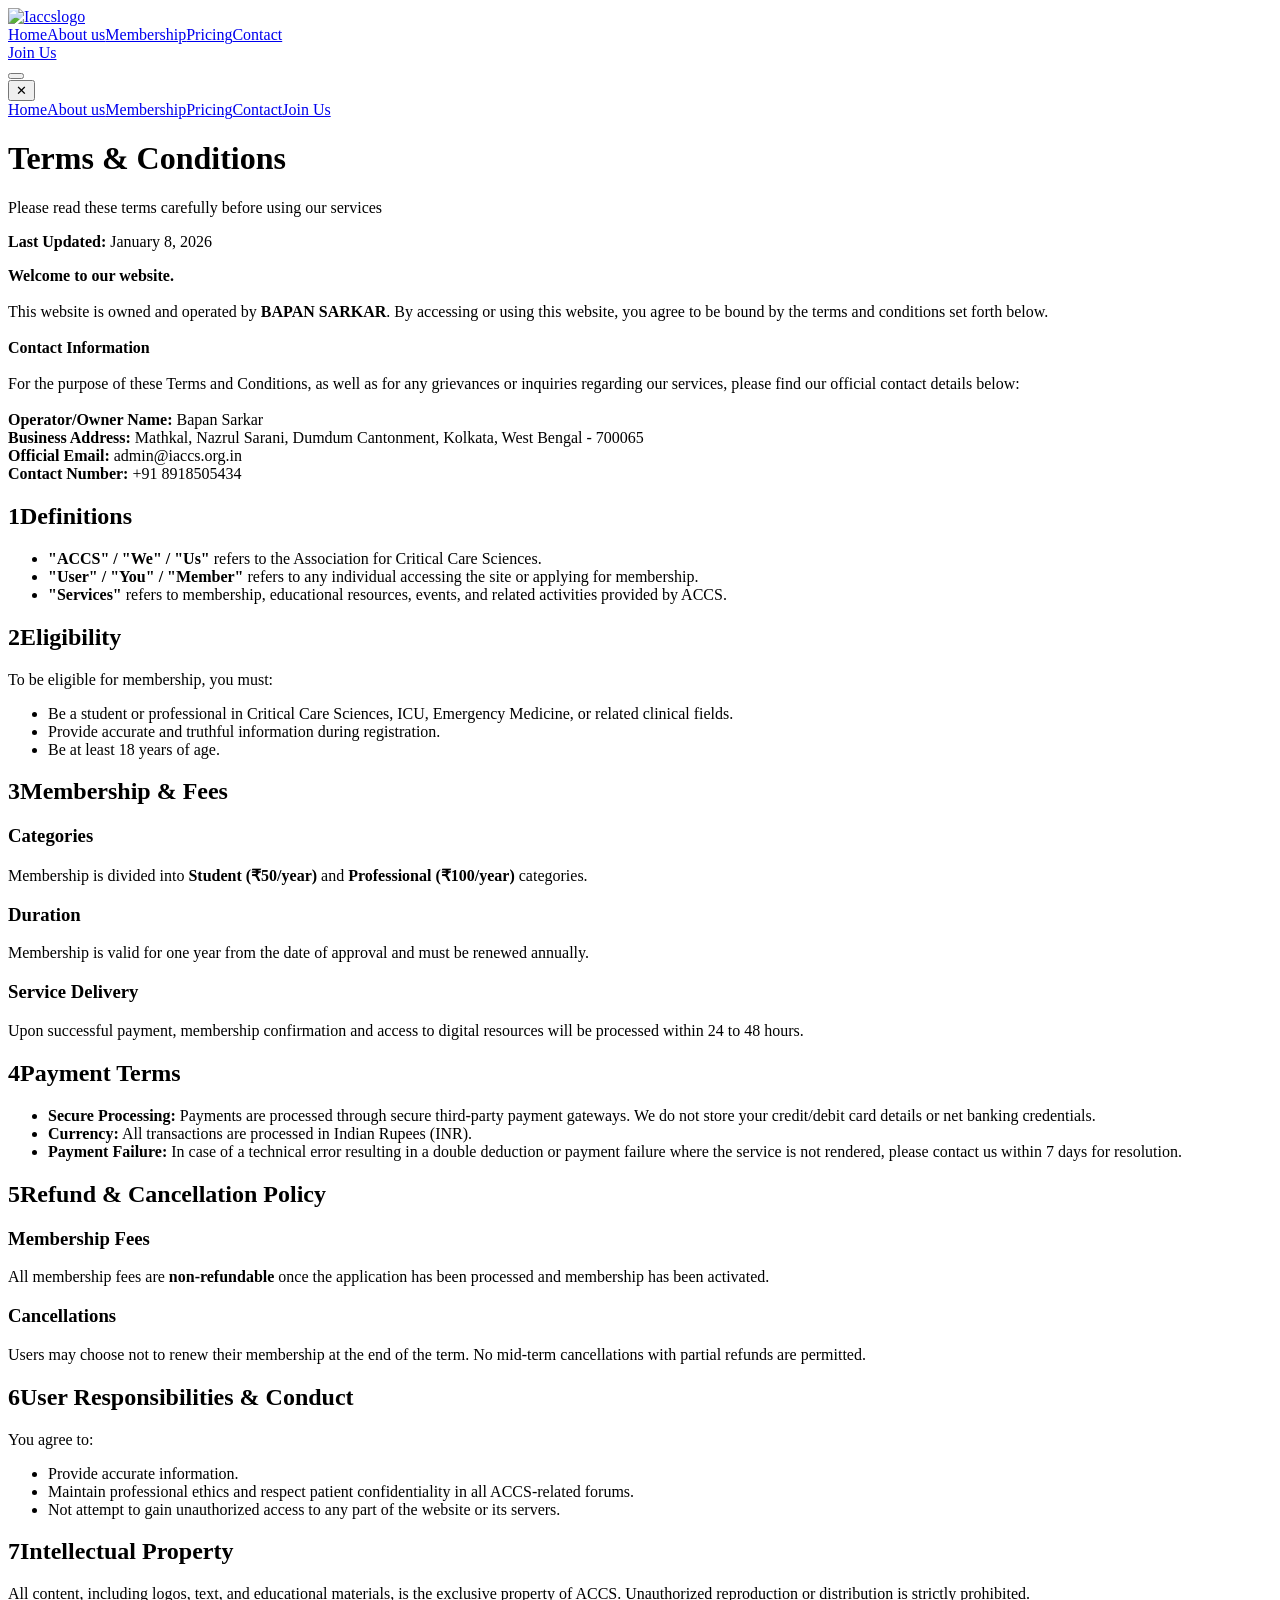
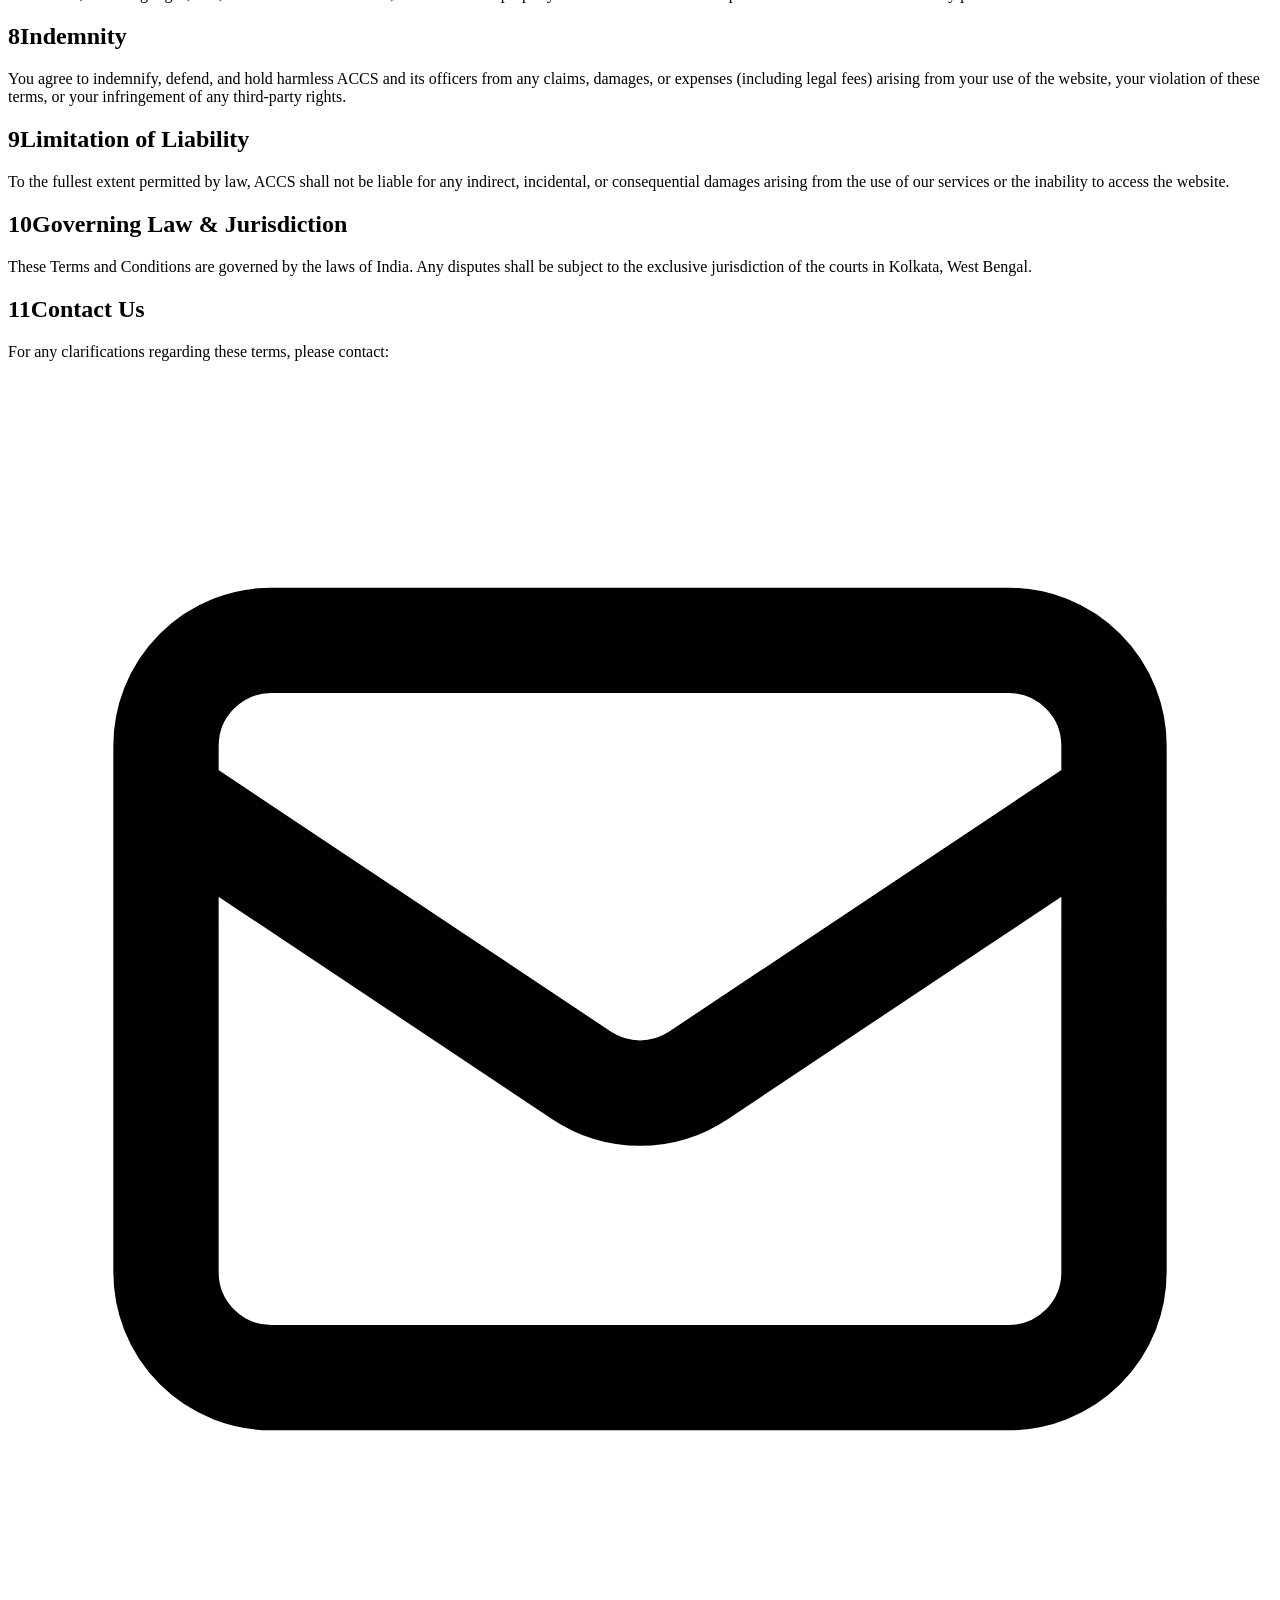
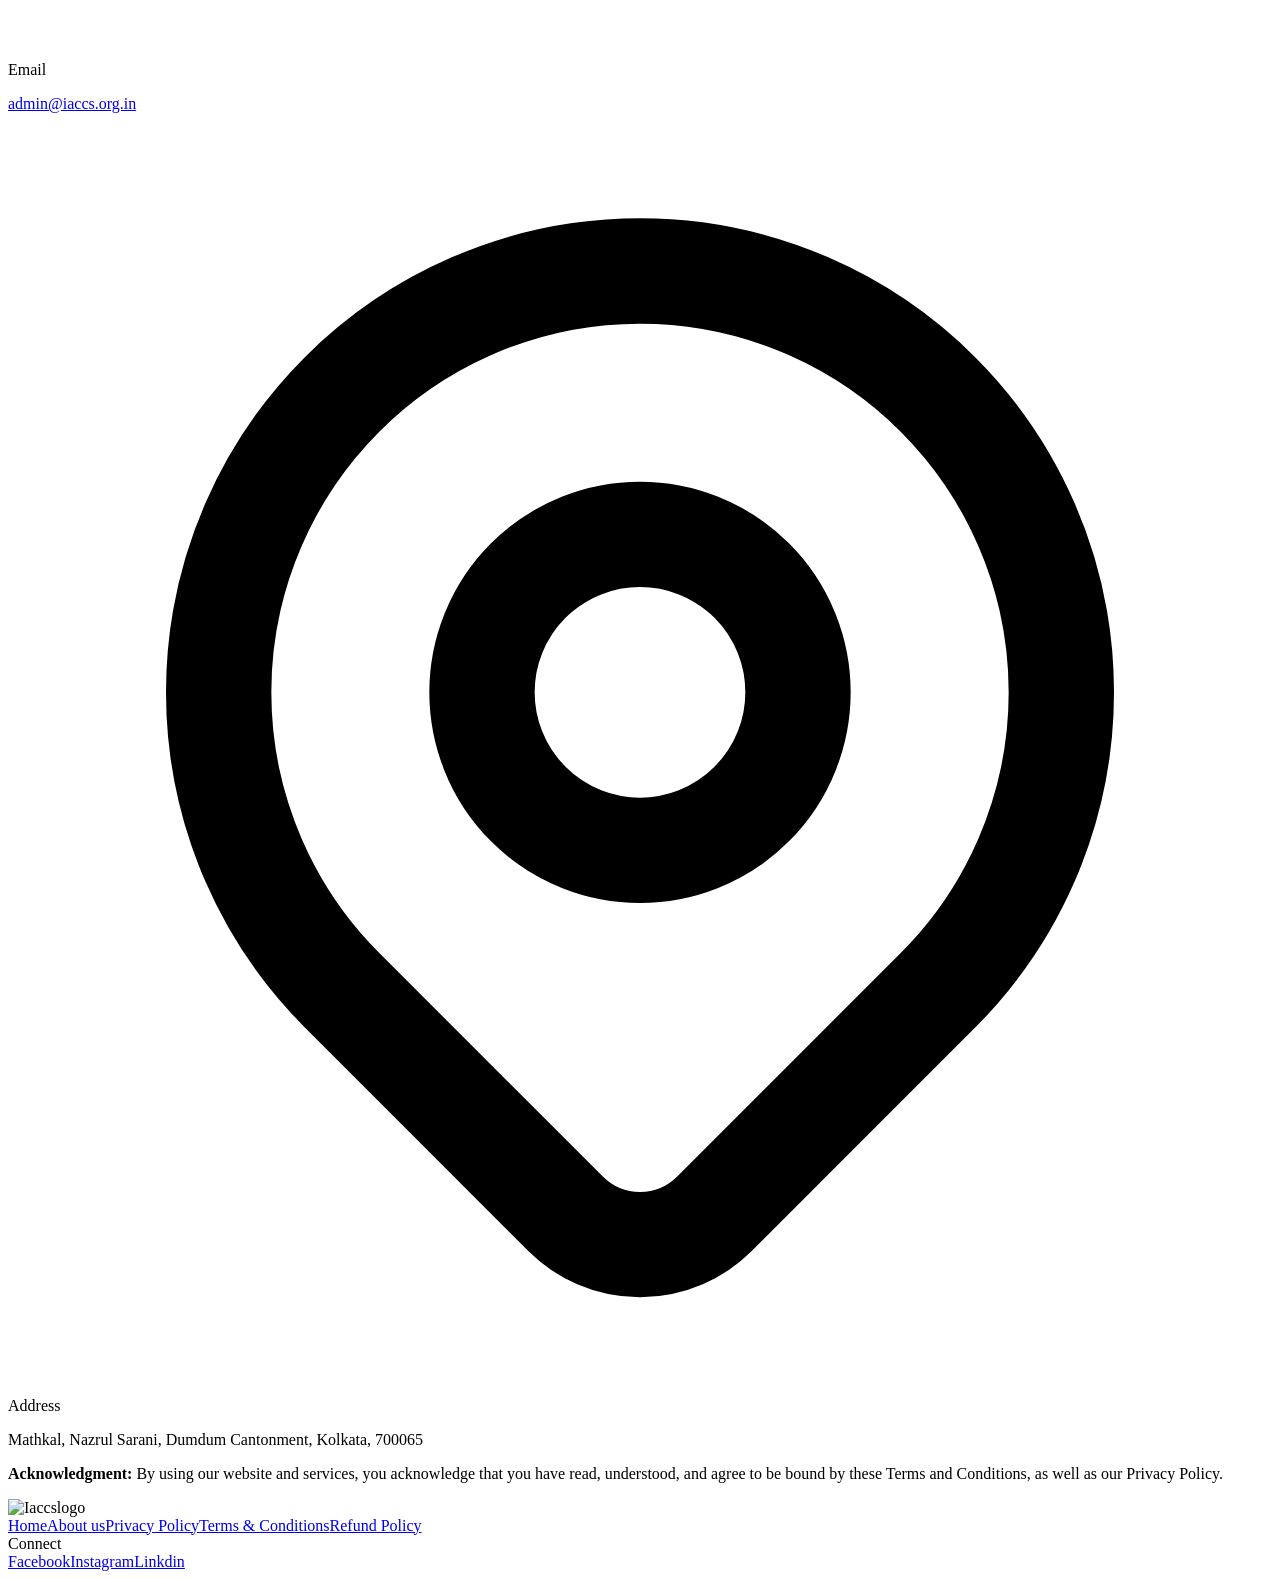
==== commit 9925e2e3: "last changes swapon da" ====
--- a/terms-conditions.html
+++ b/terms-conditions.html
@@ -1 +1 @@
-<!DOCTYPE html><!--lRvP3Y7aYn8fNDs_XKjqI--><html lang="en" class="geist_a71539c9-module__T19VSG__variable geist_mono_8d43a2aa-module__8Li5zG__variable"><head><meta charSet="utf-8"/><meta name="viewport" content="width=device-width, initial-scale=1"/><link rel="preload" href="/_next/static/media/797e433ab948586e-s.p.dbea232f.woff2" as="font" crossorigin="" type="font/woff2"/><link rel="preload" href="/_next/static/media/caa3a2e1cccd8315-s.p.853070df.woff2" as="font" crossorigin="" type="font/woff2"/><link rel="preload" href="/iaccslogo.png" as="image"/><link rel="stylesheet" href="/_next/static/chunks/d27429719b2f3df0.css" data-precedence="next"/><link rel="preload" as="script" fetchPriority="low" href="/_next/static/chunks/f301c79d7c7baf09.js"/><script src="/_next/static/chunks/112f346e31f991df.js" async=""></script><script src="/_next/static/chunks/79c9ac3cb6ca9f96.js" async=""></script><script src="/_next/static/chunks/58e77fc17acbf1e7.js" async=""></script><script src="/_next/static/chunks/da46ae0487a42197.js" async=""></script><script src="/_next/static/chunks/turbopack-c4071e5c21f2d9fd.js" async=""></script><script src="/_next/static/chunks/9f9569e5d1dccb26.js" async=""></script><script src="/_next/static/chunks/ff1a16fafef87110.js" async=""></script><script src="/_next/static/chunks/247eb132b7f7b574.js" async=""></script><meta name="next-size-adjust" content=""/><title>ACCS - The Association for Critical Care Sciences of India</title><meta name="description" content="Official website of IACCS (Association for Critical Care Sciences). The leading organization for Critical Care Technology, Emergency Medicine, and Allied Health Professionals in India. Join the network of ICU Technologists, Paramedics, and MT-CCTs."/><meta name="keywords" content="Critical Care technology,Critical care Science,Association for Critical Care Sciences and technology,Emergency and Critical Care,Emergency Medicine,ACCS,CCST,CCT India,Best Paramedical Course,Best Allied Health Course in India,IACCS,CRITICAL CARE STUDENTS ASSOCIATION,CRITICAL CARE PROFESSIONAL ASSOCIATION,ICU TECHNOLOGIST,MT-CCT,EMT,Emergency Medical Technologist,Paramedic,ICU Paramedic,Advance Paramedic Practitioner,Advance Care Paramedic,CRITICAL CARE PARAMEDIC,Advance Critical Care Paramedic,EMTCCT,CCU,Allied health Professionals,Critical Care Research and Education,Emergency and Critical Care Organisation"/><meta property="og:title" content="IACCS - Association for Critical Care Sciences and Technology"/><meta property="og:description" content="Join India&#x27;s premier association for Critical Care and Emergency Medicine professionals. Resources for ICU Technologists, Paramedics, and Allied Health students."/><meta property="og:url" content="https://iaccs.agcinfosystem.com/"/><meta property="og:image" content="https://iaccs.agcinfosystem.com/iaccslogo.png"/><meta property="og:image:alt" content="IACCS Logo"/><meta property="og:type" content="website"/><meta name="twitter:card" content="summary_large_image"/><meta name="twitter:title" content="IACCS - Association for Critical Care Sciences and Technology"/><meta name="twitter:description" content="Join India&#x27;s premier association for Critical Care and Emergency Medicine professionals. Resources for ICU Technologists, Paramedics, and Allied Health students."/><meta name="twitter:image" content="https://iaccs.agcinfosystem.com/iaccslogo.png"/><link rel="icon" href="/favicon.ico?favicon.89f76ca8.ico" sizes="320x320" type="image/x-icon"/><link rel="icon" href="/favicon.ico"/><link rel="apple-touch-icon" href="/favicon.ico"/><script src="/_next/static/chunks/a6dad97d9634a72d.js" noModule=""></script></head><body><div hidden=""><!--$--><!--/$--></div><nav class="fixed top-0 left-0 z-[9] flex w-full items-center justify-between border-b border-[#00000066] bg-white px-6 py-4 backdrop-blur-[15px] md:px-[110px]"><a class="text-3xl font-bold text-black" href="/"><img src="/iaccslogo.png" alt="Iaccslogo" width="100" height="100"/></a><div class="hidden items-center gap-10 md:flex"><a class="font-medium text-gray-600 hover:text-blue-500" href="/">Home</a><a class="font-medium text-gray-600 hover:text-blue-500" href="/about-us">About us</a><a class="font-medium text-gray-600 hover:text-blue-500" href="/membership">Membership</a><a class="font-medium text-gray-600 hover:text-blue-500" href="/pricing">Pricing</a><a class="font-medium text-gray-600 hover:text-blue-500" href="/contact-us">Contact</a></div><div class="hidden md:block"><a class="rounded bg-blue-600 px-8 py-3 text-white font-medium hover:bg-blue-700 transition-colors" href="/membership">Join Us</a></div><button class="flex flex-col gap-1 md:hidden"><span class="h-[2px] w-6 bg-black"></span><span class="h-[2px] w-6 bg-black"></span><span class="h-[2px] w-6 bg-black"></span></button></nav><div class="fixed inset-0 z-[99] bg-black/40 transition-opacity opacity-0 invisible"></div><div class="fixed right-0 top-0 z-[100] h-full w-[260px] bg-white p-6 shadow-lg transition-transform duration-300 translate-x-full"><button class="mb-6 text-right text-xl">✕</button><nav class="flex flex-col gap-6"><a class="font-medium text-gray-800 hover:text-blue-600 transition-colors" href="/">Home</a><a class="font-medium text-gray-800 hover:text-blue-600 transition-colors" href="/about-us">About us</a><a class="font-medium text-gray-800 hover:text-blue-600 transition-colors" href="/membership">Membership</a><a class="font-medium text-gray-800 hover:text-blue-600 transition-colors" href="/pricing">Pricing</a><a class="font-medium text-gray-800 hover:text-blue-600 transition-colors" href="/contact-us">Contact</a><a class="mt-4 rounded bg-blue-600 px-6 py-3 text-center text-white font-medium hover:bg-blue-700 transition-colors" href="/membership">Join Us</a></nav></div><main><div class="bg-white"><header class="relative w-full flex flex-col bg-[url(/assets/images/banner-img.png)] bg-cover bg-center py-32 mt-20"><div class="absolute inset-0 bg-black opacity-50"></div><div class="container mx-auto xl:px-[110px] md:px-20 px-5 relative z-[1]"><div class="w-full max-w-[642px] flex flex-col gap-4"><h1 class="w-full max-w-[640px] font-bold text-white xl:text-[64px] md:text-4xl text-3xl tracking-[0] xl:leading-[76.8px]">Terms &amp; Conditions</h1><p class="text-lg text-white/90">Please read these terms carefully before using our services</p></div></div></header><section class="w-full bg-white py-16 xl:px-[110px] md:px-20 px-5"><div class="max-w-4xl mx-auto"><div class="mb-8 pb-6 border-b border-gray-200"><p class="text-gray-500 text-sm"><strong>Last Updated:</strong> January 8, 2026</p></div><div class="mb-10"><p class="text-gray-700 leading-relaxed"><strong>Welcome to our website.</strong><br/><br/>This website is owned and operated by<!-- --> <strong>BAPAN SARKAR</strong>. By accessing or using this website, you agree to be bound by the terms and conditions set forth below.<br/><br/><strong>Contact Information</strong><br/><br/>For the purpose of these Terms and Conditions, as well as for any grievances or inquiries regarding our services, please find our official contact details below:<br/><br/><strong>Operator/Owner Name:</strong> Bapan Sarkar<br/><strong>Business Address:</strong> 168, Mathkal, Nazrul Sarani, Dumdum Cantonment, Kolkata, West Bengal - 700065<br/><strong>Official Email:</strong> admin@iaccs.agcinfosystem.com<br/><strong>Contact Number:</strong> +91 8918505434</p></div><div class="mb-10"><h2 class="text-2xl font-bold text-gray-900 mb-4 flex items-center gap-3"><span class="flex items-center justify-center w-8 h-8 bg-blue-600 text-white text-sm font-bold rounded-full">1</span>Definitions</h2><ul class="space-y-3 ml-6"><li class="flex items-start gap-3"><span class="w-2 h-2 bg-blue-600 rounded-full mt-2 flex-shrink-0"></span><div><strong class="text-gray-900">&quot;ACCS&quot; / &quot;We&quot; / &quot;Us&quot;</strong><span class="text-gray-700"> <!-- -->refers to the Association for Critical Care Sciences.</span></div></li><li class="flex items-start gap-3"><span class="w-2 h-2 bg-blue-600 rounded-full mt-2 flex-shrink-0"></span><div><strong class="text-gray-900">&quot;User&quot; / &quot;You&quot; / &quot;Member&quot;</strong><span class="text-gray-700"> <!-- -->refers to any individual accessing the site or applying for membership.</span></div></li><li class="flex items-start gap-3"><span class="w-2 h-2 bg-blue-600 rounded-full mt-2 flex-shrink-0"></span><div><strong class="text-gray-900">&quot;Services&quot;</strong><span class="text-gray-700"> <!-- -->refers to membership, educational resources, events, and related activities provided by ACCS.</span></div></li></ul></div><div class="mb-10"><h2 class="text-2xl font-bold text-gray-900 mb-4 flex items-center gap-3"><span class="flex items-center justify-center w-8 h-8 bg-blue-600 text-white text-sm font-bold rounded-full">2</span>Eligibility</h2><p class="text-gray-700 leading-relaxed mb-4">To be eligible for membership, you must:</p><ul class="space-y-3 ml-6"><li class="flex items-start gap-3"><span class="w-2 h-2 bg-blue-600 rounded-full mt-2 flex-shrink-0"></span><span class="text-gray-700">Be a student or professional in Critical Care Sciences, ICU, Emergency Medicine, or related clinical fields.</span></li><li class="flex items-start gap-3"><span class="w-2 h-2 bg-blue-600 rounded-full mt-2 flex-shrink-0"></span><span class="text-gray-700">Provide accurate and truthful information during registration.</span></li><li class="flex items-start gap-3"><span class="w-2 h-2 bg-blue-600 rounded-full mt-2 flex-shrink-0"></span><span class="text-gray-700">Be at least 18 years of age.</span></li></ul></div><div class="mb-10"><h2 class="text-2xl font-bold text-gray-900 mb-4 flex items-center gap-3"><span class="flex items-center justify-center w-8 h-8 bg-blue-600 text-white text-sm font-bold rounded-full">3</span>Membership &amp; Fees</h2><div class="space-y-4"><div class="bg-gray-50 rounded-lg p-4 border border-gray-100"><h3 class="font-semibold text-gray-900 mb-2">Categories</h3><p class="text-gray-700">Membership is divided into <strong>Student (₹50/year)</strong> <!-- -->and <strong>Professional (₹100/year)</strong> categories.</p></div><div class="bg-gray-50 rounded-lg p-4 border border-gray-100"><h3 class="font-semibold text-gray-900 mb-2">Duration</h3><p class="text-gray-700">Membership is valid for one year from the date of approval and must be renewed annually.</p></div><div class="bg-gray-50 rounded-lg p-4 border border-gray-100"><h3 class="font-semibold text-gray-900 mb-2">Service Delivery</h3><p class="text-gray-700">Upon successful payment, membership confirmation and access to digital resources will be processed within 24 to 48 hours.</p></div></div></div><div class="mb-10"><h2 class="text-2xl font-bold text-gray-900 mb-4 flex items-center gap-3"><span class="flex items-center justify-center w-8 h-8 bg-blue-600 text-white text-sm font-bold rounded-full">4</span>Payment Terms</h2><ul class="space-y-3 ml-6"><li class="flex items-start gap-3"><span class="w-2 h-2 bg-blue-600 rounded-full mt-2 flex-shrink-0"></span><div><strong class="text-gray-900">Secure Processing:</strong><span class="text-gray-700"> <!-- -->Payments are processed through secure third-party payment gateways. We do not store your credit/debit card details or net banking credentials.</span></div></li><li class="flex items-start gap-3"><span class="w-2 h-2 bg-blue-600 rounded-full mt-2 flex-shrink-0"></span><div><strong class="text-gray-900">Currency:</strong><span class="text-gray-700"> <!-- -->All transactions are processed in Indian Rupees (INR).</span></div></li><li class="flex items-start gap-3"><span class="w-2 h-2 bg-blue-600 rounded-full mt-2 flex-shrink-0"></span><div><strong class="text-gray-900">Payment Failure:</strong><span class="text-gray-700"> <!-- -->In case of a technical error resulting in a double deduction or payment failure where the service is not rendered, please contact us within 7 days for resolution.</span></div></li></ul></div><div class="mb-10"><h2 class="text-2xl font-bold text-gray-900 mb-4 flex items-center gap-3"><span class="flex items-center justify-center w-8 h-8 bg-blue-600 text-white text-sm font-bold rounded-full">5</span>Refund &amp; Cancellation Policy</h2><div class="space-y-4"><div class="bg-red-50 rounded-lg p-4 border border-red-100"><h3 class="font-semibold text-red-800 mb-2">Membership Fees</h3><p class="text-red-700">All membership fees are <strong>non-refundable</strong> once the application has been processed and membership has been activated.</p></div><div class="bg-yellow-50 rounded-lg p-4 border border-yellow-100"><h3 class="font-semibold text-yellow-800 mb-2">Cancellations</h3><p class="text-yellow-700">Users may choose not to renew their membership at the end of the term. No mid-term cancellations with partial refunds are permitted.</p></div></div></div><div class="mb-10"><h2 class="text-2xl font-bold text-gray-900 mb-4 flex items-center gap-3"><span class="flex items-center justify-center w-8 h-8 bg-blue-600 text-white text-sm font-bold rounded-full">6</span>User Responsibilities &amp; Conduct</h2><p class="text-gray-700 leading-relaxed mb-4">You agree to:</p><ul class="space-y-3 ml-6"><li class="flex items-start gap-3"><span class="w-2 h-2 bg-blue-600 rounded-full mt-2 flex-shrink-0"></span><span class="text-gray-700">Provide accurate information.</span></li><li class="flex items-start gap-3"><span class="w-2 h-2 bg-blue-600 rounded-full mt-2 flex-shrink-0"></span><span class="text-gray-700">Maintain professional ethics and respect patient confidentiality in all ACCS-related forums.</span></li><li class="flex items-start gap-3"><span class="w-2 h-2 bg-blue-600 rounded-full mt-2 flex-shrink-0"></span><span class="text-gray-700">Not attempt to gain unauthorized access to any part of the website or its servers.</span></li></ul></div><div class="mb-10"><h2 class="text-2xl font-bold text-gray-900 mb-4 flex items-center gap-3"><span class="flex items-center justify-center w-8 h-8 bg-blue-600 text-white text-sm font-bold rounded-full">7</span>Intellectual Property</h2><p class="text-gray-700 leading-relaxed">All content, including logos, text, and educational materials, is the exclusive property of ACCS. Unauthorized reproduction or distribution is strictly prohibited.</p></div><div class="mb-10"><h2 class="text-2xl font-bold text-gray-900 mb-4 flex items-center gap-3"><span class="flex items-center justify-center w-8 h-8 bg-blue-600 text-white text-sm font-bold rounded-full">8</span>Indemnity</h2><p class="text-gray-700 leading-relaxed">You agree to indemnify, defend, and hold harmless ACCS and its officers from any claims, damages, or expenses (including legal fees) arising from your use of the website, your violation of these terms, or your infringement of any third-party rights.</p></div><div class="mb-10"><h2 class="text-2xl font-bold text-gray-900 mb-4 flex items-center gap-3"><span class="flex items-center justify-center w-8 h-8 bg-blue-600 text-white text-sm font-bold rounded-full">9</span>Limitation of Liability</h2><p class="text-gray-700 leading-relaxed">To the fullest extent permitted by law, ACCS shall not be liable for any indirect, incidental, or consequential damages arising from the use of our services or the inability to access the website.</p></div><div class="mb-10"><h2 class="text-2xl font-bold text-gray-900 mb-4 flex items-center gap-3"><span class="flex items-center justify-center w-8 h-8 bg-blue-600 text-white text-sm font-bold rounded-full">10</span>Governing Law &amp; Jurisdiction</h2><p class="text-gray-700 leading-relaxed">These Terms and Conditions are governed by the laws of India. Any disputes shall be subject to the exclusive jurisdiction of the courts in Kolkata, West Bengal.</p></div><div class="mb-10"><h2 class="text-2xl font-bold text-gray-900 mb-4 flex items-center gap-3"><span class="flex items-center justify-center w-8 h-8 bg-blue-600 text-white text-sm font-bold rounded-full">11</span>Contact Us</h2><p class="text-gray-700 leading-relaxed mb-6">For any clarifications regarding these terms, please contact:</p><div class="bg-gray-50 rounded-xl p-6 border border-gray-100"><div class="space-y-4"><div class="flex items-center gap-4"><div class="w-10 h-10 bg-blue-100 rounded-lg flex items-center justify-center flex-shrink-0"><svg class="w-5 h-5 text-blue-600" fill="none" stroke="currentColor" viewBox="0 0 24 24"><path stroke-linecap="round" stroke-linejoin="round" stroke-width="2" d="M3 8l7.89 5.26a2 2 0 002.22 0L21 8M5 19h14a2 2 0 002-2V7a2 2 0 00-2-2H5a2 2 0 00-2 2v10a2 2 0 002 2z"></path></svg></div><div><p class="font-semibold text-gray-900">Email</p><a href="mailto:admin@iaccs.agcinfosystem.com" class="text-blue-600 hover:underline">admin@iaccs.agcinfosystem.com</a></div></div><div class="flex items-center gap-4"><div class="w-10 h-10 bg-blue-100 rounded-lg flex items-center justify-center flex-shrink-0"><svg class="w-5 h-5 text-blue-600" fill="none" stroke="currentColor" viewBox="0 0 24 24"><path stroke-linecap="round" stroke-linejoin="round" stroke-width="2" d="M17.657 16.657L13.414 20.9a1.998 1.998 0 01-2.827 0l-4.244-4.243a8 8 0 1111.314 0z"></path><path stroke-linecap="round" stroke-linejoin="round" stroke-width="2" d="M15 11a3 3 0 11-6 0 3 3 0 016 0z"></path></svg></div><div><p class="font-semibold text-gray-900">Address</p><p class="text-gray-700">168, Mathkal, Nazrul Sarani, Dumdum Cantonment, Kolkata, 700065</p></div></div></div></div></div><div class="mt-12 p-6 bg-blue-50 rounded-xl border border-blue-100"><p class="text-blue-800 leading-relaxed"><strong>Acknowledgment:</strong> By using our website and services, you acknowledge that you have read, understood, and agree to be bound by these Terms and Conditions, as well as our Privacy Policy.</p></div></div></section></div><!--$--><!--/$--></main><footer id="contact" class="relative w-full bg-black xl:py-14 py-10 xl:px-[110px] md:px-20 px-5"><div class="flex flex-col gap-8 justify-between items-center"><div class="flex items-center gap-1"><div class="font-bold text-white text-2xl tracking-[0] leading-[44px] whitespace-nowrap"><img src="/iaccslogo.png" alt="Iaccslogo" width="100" height="100"/></div></div><nav class="w-full flex flex-wrap justify-between items-center gap-4"><div class="flex flex-wrap gap-6"><a class="font-bold text-base leading-[25.6px] text-white tracking-[0] whitespace-nowrap hover:opacity-100 transition-opacity" href="/">Home</a><a class="font-bold text-base leading-[25.6px] text-white tracking-[0] whitespace-nowrap hover:opacity-100 transition-opacity" href="/about-us">About us</a><a class="font-bold text-base leading-[25.6px] text-white tracking-[0] whitespace-nowrap hover:opacity-100 transition-opacity" href="/privacy-policy">Privacy Policy</a><a class="font-bold text-base leading-[25.6px] text-white tracking-[0] whitespace-nowrap hover:opacity-100 transition-opacity" href="/terms-conditions">Terms &amp; Conditions</a><a class="font-bold text-base leading-[25.6px] text-white tracking-[0] whitespace-nowrap hover:opacity-100 transition-opacity" href="/refund-policy">Refund Policy</a></div><div class="flex flex-wrap items-center gap-6"><div class="font-bold text-base leading-[25.6px] text-white tracking-[0] whitespace-nowrap hover:opacity-100 transition-opacity">Connect</div><div class="flex flex-wrap justify-center gap-6"><a href="https://www.facebook.com/share/1Eujhyvcd1/" target="_blank" rel="noopener noreferrer" class="font-normal text-sm leading-[22.4px] opacity-[0.78] text-white tracking-[0] whitespace-nowrap hover:opacity-100 transition-opacity">Facebook</a><a href="https://www.instagram.com/accs_india?igsh=cHh0d2ZsN3U1MWhr" target="_blank" rel="noopener noreferrer" class="font-normal text-sm leading-[22.4px] opacity-[0.78] text-white tracking-[0] whitespace-nowrap hover:opacity-100 transition-opacity">Instagram</a><a href="https://www.linkedin.com/company/iaccs-india/" target="_blank" rel="noopener noreferrer" class="font-normal text-sm leading-[22.4px] opacity-[0.78] text-white tracking-[0] whitespace-nowrap hover:opacity-100 transition-opacity">Linkdin</a></div></div></nav></div></footer><script src="/_next/static/chunks/f301c79d7c7baf09.js" id="_R_" async=""></script><script>(self.__next_f=self.__next_f||[]).push([0])</script><script>self.__next_f.push([1,"1:\"$Sreact.fragment\"\n2:I[36676,[\"/_next/static/chunks/9f9569e5d1dccb26.js\"],\"default\"]\n3:I[39756,[\"/_next/static/chunks/ff1a16fafef87110.js\",\"/_next/static/chunks/247eb132b7f7b574.js\"],\"default\"]\n4:I[37457,[\"/_next/static/chunks/ff1a16fafef87110.js\",\"/_next/static/chunks/247eb132b7f7b574.js\"],\"default\"]\n5:I[22016,[\"/_next/static/chunks/9f9569e5d1dccb26.js\"],\"\"]\nc:I[68027,[],\"default\"]\n:HL[\"/_next/static/chunks/d27429719b2f3df0.css\",\"style\"]\n:HL[\"/_next/static/media/797e433ab948586e-s.p.dbea232f.woff2\",\"font\",{\"crossOrigin\":\"\",\"type\":\"font/woff2\"}]\n:HL[\"/_next/static/media/caa3a2e1cccd8315-s.p.853070df.woff2\",\"font\",{\"crossOrigin\":\"\",\"type\":\"font/woff2\"}]\n:HL[\"/iaccslogo.png\",\"image\"]\n"])</script><script>self.__next_f.push([1,"0:{\"P\":null,\"b\":\"lRvP3Y7aYn8fNDs-XKjqI\",\"c\":[\"\",\"terms-conditions\"],\"q\":\"\",\"i\":false,\"f\":[[[\"\",{\"children\":[\"(pages)\",{\"children\":[\"terms-conditions\",{\"children\":[\"__PAGE__\",{}]}]}]},\"$undefined\",\"$undefined\",true],[[\"$\",\"$1\",\"c\",{\"children\":[[[\"$\",\"link\",\"0\",{\"rel\":\"stylesheet\",\"href\":\"/_next/static/chunks/d27429719b2f3df0.css\",\"precedence\":\"next\",\"crossOrigin\":\"$undefined\",\"nonce\":\"$undefined\"}],[\"$\",\"script\",\"script-0\",{\"src\":\"/_next/static/chunks/9f9569e5d1dccb26.js\",\"async\":true,\"nonce\":\"$undefined\"}]],[\"$\",\"html\",null,{\"lang\":\"en\",\"className\":\"geist_a71539c9-module__T19VSG__variable geist_mono_8d43a2aa-module__8Li5zG__variable\",\"children\":[\"$\",\"body\",null,{\"children\":[[\"$\",\"$L2\",null,{}],[\"$\",\"main\",null,{\"children\":[\"$\",\"$L3\",null,{\"parallelRouterKey\":\"children\",\"error\":\"$undefined\",\"errorStyles\":\"$undefined\",\"errorScripts\":\"$undefined\",\"template\":[\"$\",\"$L4\",null,{}],\"templateStyles\":\"$undefined\",\"templateScripts\":\"$undefined\",\"notFound\":[[[\"$\",\"title\",null,{\"children\":\"404: This page could not be found.\"}],[\"$\",\"div\",null,{\"style\":{\"fontFamily\":\"system-ui,\\\"Segoe UI\\\",Roboto,Helvetica,Arial,sans-serif,\\\"Apple Color Emoji\\\",\\\"Segoe UI Emoji\\\"\",\"height\":\"100vh\",\"textAlign\":\"center\",\"display\":\"flex\",\"flexDirection\":\"column\",\"alignItems\":\"center\",\"justifyContent\":\"center\"},\"children\":[\"$\",\"div\",null,{\"children\":[[\"$\",\"style\",null,{\"dangerouslySetInnerHTML\":{\"__html\":\"body{color:#000;background:#fff;margin:0}.next-error-h1{border-right:1px solid rgba(0,0,0,.3)}@media (prefers-color-scheme:dark){body{color:#fff;background:#000}.next-error-h1{border-right:1px solid rgba(255,255,255,.3)}}\"}}],[\"$\",\"h1\",null,{\"className\":\"next-error-h1\",\"style\":{\"display\":\"inline-block\",\"margin\":\"0 20px 0 0\",\"padding\":\"0 23px 0 0\",\"fontSize\":24,\"fontWeight\":500,\"verticalAlign\":\"top\",\"lineHeight\":\"49px\"},\"children\":404}],[\"$\",\"div\",null,{\"style\":{\"display\":\"inline-block\"},\"children\":[\"$\",\"h2\",null,{\"style\":{\"fontSize\":14,\"fontWeight\":400,\"lineHeight\":\"49px\",\"margin\":0},\"children\":\"This page could not be found.\"}]}]]}]}]],[]],\"forbidden\":\"$undefined\",\"unauthorized\":\"$undefined\"}]}],[\"$\",\"footer\",null,{\"id\":\"contact\",\"className\":\"relative w-full bg-black xl:py-14 py-10 xl:px-[110px] md:px-20 px-5\",\"children\":[\"$\",\"div\",null,{\"className\":\"flex flex-col gap-8 justify-between items-center\",\"children\":[[\"$\",\"div\",null,{\"className\":\"flex items-center gap-1\",\"children\":[\"$\",\"div\",null,{\"className\":\"font-bold text-white text-2xl tracking-[0] leading-[44px] whitespace-nowrap\",\"children\":[\"$\",\"img\",null,{\"src\":\"/iaccslogo.png\",\"alt\":\"Iaccslogo\",\"width\":100,\"height\":100}]}]}],[\"$\",\"nav\",null,{\"className\":\"w-full flex flex-wrap justify-between items-center gap-4\",\"children\":[[\"$\",\"div\",null,{\"className\":\"flex flex-wrap gap-6\",\"children\":[[\"$\",\"$L5\",null,{\"href\":\"/\",\"className\":\"font-bold text-base leading-[25.6px] text-white tracking-[0] whitespace-nowrap hover:opacity-100 transition-opacity\",\"children\":\"Home\"}],[\"$\",\"$L5\",null,{\"href\":\"/about-us\",\"className\":\"font-bold text-base leading-[25.6px] text-white tracking-[0] whitespace-nowrap hover:opacity-100 transition-opacity\",\"children\":\"About us\"}],[\"$\",\"$L5\",null,{\"href\":\"/privacy-policy\",\"className\":\"font-bold text-base leading-[25.6px] text-white tracking-[0] whitespace-nowrap hover:opacity-100 transition-opacity\",\"children\":\"Privacy Policy\"}],[\"$\",\"$L5\",null,{\"href\":\"/terms-conditions\",\"className\":\"font-bold text-base leading-[25.6px] text-white tracking-[0] whitespace-nowrap hover:opacity-100 transition-opacity\",\"children\":\"Terms \u0026 Conditions\"}],[\"$\",\"$L5\",null,{\"href\":\"/refund-policy\",\"className\":\"font-bold text-base leading-[25.6px] text-white tracking-[0] whitespace-nowrap hover:opacity-100 transition-opacity\",\"children\":\"Refund Policy\"}]]}],[\"$\",\"div\",null,{\"className\":\"flex flex-wrap items-center gap-6\",\"children\":[[\"$\",\"div\",null,{\"className\":\"font-bold text-base leading-[25.6px] text-white tracking-[0] whitespace-nowrap hover:opacity-100 transition-opacity\",\"children\":\"Connect\"}],[\"$\",\"div\",null,{\"className\":\"flex flex-wrap justify-center gap-6\",\"children\":[[\"$\",\"a\",null,{\"href\":\"https://www.facebook.com/share/1Eujhyvcd1/\",\"target\":\"_blank\",\"rel\":\"noopener noreferrer\",\"className\":\"font-normal text-sm leading-[22.4px] opacity-[0.78] text-white tracking-[0] whitespace-nowrap hover:opacity-100 transition-opacity\",\"children\":\"Facebook\"}],\"$L6\",\"$L7\"]}]]}]]}]]}]}]]}]}]]}],{\"children\":[\"$L8\",{\"children\":[\"$L9\",{\"children\":[\"$La\",{},null,false,false]},null,false,false]},null,false,false]},null,false,false],\"$Lb\",false]],\"m\":\"$undefined\",\"G\":[\"$c\",[]],\"s\":false,\"S\":true}\n"])</script><script>self.__next_f.push([1,"1a:I[97367,[\"/_next/static/chunks/ff1a16fafef87110.js\",\"/_next/static/chunks/247eb132b7f7b574.js\"],\"ViewportBoundary\"]\n1c:I[97367,[\"/_next/static/chunks/ff1a16fafef87110.js\",\"/_next/static/chunks/247eb132b7f7b574.js\"],\"MetadataBoundary\"]\n1d:\"$Sreact.suspense\"\n6:[\"$\",\"a\",null,{\"href\":\"https://www.instagram.com/accs_india?igsh=cHh0d2ZsN3U1MWhr\",\"target\":\"_blank\",\"rel\":\"noopener noreferrer\",\"className\":\"font-normal text-sm leading-[22.4px] opacity-[0.78] text-white tracking-[0] whitespace-nowrap hover:opacity-100 transition-opacity\",\"children\":\"Instagram\"}]\n7:[\"$\",\"a\",null,{\"href\":\"https://www.linkedin.com/company/iaccs-india/\",\"target\":\"_blank\",\"rel\":\"noopener noreferrer\",\"className\":\"font-normal text-sm leading-[22.4px] opacity-[0.78] text-white tracking-[0] whitespace-nowrap hover:opacity-100 transition-opacity\",\"children\":\"Linkdin\"}]\n"])</script><script>self.__next_f.push([1,"8:[\"$\",\"$1\",\"c\",{\"children\":[null,[\"$\",\"$L3\",null,{\"parallelRouterKey\":\"children\",\"error\":\"$undefined\",\"errorStyles\":\"$undefined\",\"errorScripts\":\"$undefined\",\"template\":[\"$\",\"$L4\",null,{}],\"templateStyles\":\"$undefined\",\"templateScripts\":\"$undefined\",\"notFound\":[[[\"$\",\"title\",null,{\"children\":\"404: This page could not be found.\"}],[\"$\",\"div\",null,{\"style\":\"$0:f:0:1:0:props:children:1:props:children:props:children:1:props:children:props:notFound:0:1:props:style\",\"children\":[\"$\",\"div\",null,{\"children\":[[\"$\",\"style\",null,{\"dangerouslySetInnerHTML\":{\"__html\":\"body{color:#000;background:#fff;margin:0}.next-error-h1{border-right:1px solid rgba(0,0,0,.3)}@media (prefers-color-scheme:dark){body{color:#fff;background:#000}.next-error-h1{border-right:1px solid rgba(255,255,255,.3)}}\"}}],[\"$\",\"h1\",null,{\"className\":\"next-error-h1\",\"style\":\"$0:f:0:1:0:props:children:1:props:children:props:children:1:props:children:props:notFound:0:1:props:children:props:children:1:props:style\",\"children\":404}],[\"$\",\"div\",null,{\"style\":\"$0:f:0:1:0:props:children:1:props:children:props:children:1:props:children:props:notFound:0:1:props:children:props:children:2:props:style\",\"children\":[\"$\",\"h2\",null,{\"style\":\"$0:f:0:1:0:props:children:1:props:children:props:children:1:props:children:props:notFound:0:1:props:children:props:children:2:props:children:props:style\",\"children\":\"This page could not be found.\"}]}]]}]}]],[]],\"forbidden\":\"$undefined\",\"unauthorized\":\"$undefined\"}]]}]\n"])</script><script>self.__next_f.push([1,"9:[\"$\",\"$1\",\"c\",{\"children\":[null,[\"$\",\"$L3\",null,{\"parallelRouterKey\":\"children\",\"error\":\"$undefined\",\"errorStyles\":\"$undefined\",\"errorScripts\":\"$undefined\",\"template\":[\"$\",\"$L4\",null,{}],\"templateStyles\":\"$undefined\",\"templateScripts\":\"$undefined\",\"notFound\":\"$undefined\",\"forbidden\":\"$undefined\",\"unauthorized\":\"$undefined\"}]]}]\n"])</script><script>self.__next_f.push([1,"a:[\"$\",\"$1\",\"c\",{\"children\":[[\"$\",\"div\",null,{\"className\":\"bg-white\",\"children\":[[\"$\",\"header\",null,{\"className\":\"relative w-full flex flex-col bg-[url(/assets/images/banner-img.png)] bg-cover bg-center py-32 mt-20\",\"children\":[[\"$\",\"div\",null,{\"className\":\"absolute inset-0 bg-black opacity-50\"}],[\"$\",\"div\",null,{\"className\":\"container mx-auto xl:px-[110px] md:px-20 px-5 relative z-[1]\",\"children\":[\"$\",\"div\",null,{\"className\":\"w-full max-w-[642px] flex flex-col gap-4\",\"children\":[[\"$\",\"h1\",null,{\"className\":\"w-full max-w-[640px] font-bold text-white xl:text-[64px] md:text-4xl text-3xl tracking-[0] xl:leading-[76.8px]\",\"children\":\"Terms \u0026 Conditions\"}],[\"$\",\"p\",null,{\"className\":\"text-lg text-white/90\",\"children\":\"Please read these terms carefully before using our services\"}]]}]}]]}],[\"$\",\"section\",null,{\"className\":\"w-full bg-white py-16 xl:px-[110px] md:px-20 px-5\",\"children\":[\"$\",\"div\",null,{\"className\":\"max-w-4xl mx-auto\",\"children\":[[\"$\",\"div\",null,{\"className\":\"mb-8 pb-6 border-b border-gray-200\",\"children\":[\"$\",\"p\",null,{\"className\":\"text-gray-500 text-sm\",\"children\":[[\"$\",\"strong\",null,{\"children\":\"Last Updated:\"}],\" January 8, 2026\"]}]}],[\"$\",\"div\",null,{\"className\":\"mb-10\",\"children\":[\"$\",\"p\",null,{\"className\":\"text-gray-700 leading-relaxed\",\"children\":[[\"$\",\"strong\",null,{\"children\":\"Welcome to our website.\"}],[\"$\",\"br\",null,{}],[\"$\",\"br\",null,{}],\"This website is owned and operated by\",\" \",[\"$\",\"strong\",null,{\"children\":\"BAPAN SARKAR\"}],\". By accessing or using this website, you agree to be bound by the terms and conditions set forth below.\",[\"$\",\"br\",null,{}],[\"$\",\"br\",null,{}],[\"$\",\"strong\",null,{\"children\":\"Contact Information\"}],[\"$\",\"br\",null,{}],[\"$\",\"br\",null,{}],\"For the purpose of these Terms and Conditions, as well as for any grievances or inquiries regarding our services, please find our official contact details below:\",[\"$\",\"br\",null,{}],[\"$\",\"br\",null,{}],[\"$\",\"strong\",null,{\"children\":\"Operator/Owner Name:\"}],\" Bapan Sarkar\",[\"$\",\"br\",null,{}],[\"$\",\"strong\",null,{\"children\":\"Business Address:\"}],\" 168, Mathkal, Nazrul Sarani, Dumdum Cantonment, Kolkata, West Bengal - 700065\",[\"$\",\"br\",null,{}],[\"$\",\"strong\",null,{\"children\":\"Official Email:\"}],\" admin@iaccs.agcinfosystem.com\",[\"$\",\"br\",null,{}],[\"$\",\"strong\",null,{\"children\":\"Contact Number:\"}],\" +91 8918505434\"]}]}],[\"$\",\"div\",null,{\"className\":\"mb-10\",\"children\":[[\"$\",\"h2\",null,{\"className\":\"text-2xl font-bold text-gray-900 mb-4 flex items-center gap-3\",\"children\":[[\"$\",\"span\",null,{\"className\":\"flex items-center justify-center w-8 h-8 bg-blue-600 text-white text-sm font-bold rounded-full\",\"children\":\"1\"}],\"Definitions\"]}],[\"$\",\"ul\",null,{\"className\":\"space-y-3 ml-6\",\"children\":[[\"$\",\"li\",null,{\"className\":\"flex items-start gap-3\",\"children\":[[\"$\",\"span\",null,{\"className\":\"w-2 h-2 bg-blue-600 rounded-full mt-2 flex-shrink-0\"}],[\"$\",\"div\",null,{\"children\":[[\"$\",\"strong\",null,{\"className\":\"text-gray-900\",\"children\":\"\\\"ACCS\\\" / \\\"We\\\" / \\\"Us\\\"\"}],[\"$\",\"span\",null,{\"className\":\"text-gray-700\",\"children\":[\" \",\"refers to the Association for Critical Care Sciences.\"]}]]}]]}],[\"$\",\"li\",null,{\"className\":\"flex items-start gap-3\",\"children\":[[\"$\",\"span\",null,{\"className\":\"w-2 h-2 bg-blue-600 rounded-full mt-2 flex-shrink-0\"}],[\"$\",\"div\",null,{\"children\":[[\"$\",\"strong\",null,{\"className\":\"text-gray-900\",\"children\":\"\\\"User\\\" / \\\"You\\\" / \\\"Member\\\"\"}],[\"$\",\"span\",null,{\"className\":\"text-gray-700\",\"children\":[\" \",\"refers to any individual accessing the site or applying for membership.\"]}]]}]]}],[\"$\",\"li\",null,{\"className\":\"flex items-start gap-3\",\"children\":[[\"$\",\"span\",null,{\"className\":\"w-2 h-2 bg-blue-600 rounded-full mt-2 flex-shrink-0\"}],[\"$\",\"div\",null,{\"children\":[[\"$\",\"strong\",null,{\"className\":\"text-gray-900\",\"children\":\"\\\"Services\\\"\"}],[\"$\",\"span\",null,{\"className\":\"text-gray-700\",\"children\":[\" \",\"refers to membership, educational resources, events, and related activities provided by ACCS.\"]}]]}]]}]]}]]}],[\"$\",\"div\",null,{\"className\":\"mb-10\",\"children\":[[\"$\",\"h2\",null,{\"className\":\"text-2xl font-bold text-gray-900 mb-4 flex items-center gap-3\",\"children\":[[\"$\",\"span\",null,{\"className\":\"flex items-center justify-center w-8 h-8 bg-blue-600 text-white text-sm font-bold rounded-full\",\"children\":\"2\"}],\"Eligibility\"]}],\"$Ld\",\"$Le\"]}],\"$Lf\",\"$L10\",\"$L11\",\"$L12\",\"$L13\",\"$L14\",\"$L15\",\"$L16\",\"$L17\",\"$L18\"]}]}]]}],null,\"$L19\"]}]\n"])</script><script>self.__next_f.push([1,"b:[\"$\",\"$1\",\"h\",{\"children\":[null,[\"$\",\"$L1a\",null,{\"children\":\"$@1b\"}],[\"$\",\"div\",null,{\"hidden\":true,\"children\":[\"$\",\"$L1c\",null,{\"children\":[\"$\",\"$1d\",null,{\"name\":\"Next.Metadata\",\"children\":\"$@1e\"}]}]}],[\"$\",\"meta\",null,{\"name\":\"next-size-adjust\",\"content\":\"\"}]]}]\n"])</script><script>self.__next_f.push([1,"1f:I[97367,[\"/_next/static/chunks/ff1a16fafef87110.js\",\"/_next/static/chunks/247eb132b7f7b574.js\"],\"OutletBoundary\"]\nd:[\"$\",\"p\",null,{\"className\":\"text-gray-700 leading-relaxed mb-4\",\"children\":\"To be eligible for membership, you must:\"}]\ne:[\"$\",\"ul\",null,{\"className\":\"space-y-3 ml-6\",\"children\":[[\"$\",\"li\",null,{\"className\":\"flex items-start gap-3\",\"children\":[[\"$\",\"span\",null,{\"className\":\"w-2 h-2 bg-blue-600 rounded-full mt-2 flex-shrink-0\"}],[\"$\",\"span\",null,{\"className\":\"text-gray-700\",\"children\":\"Be a student or professional in Critical Care Sciences, ICU, Emergency Medicine, or related clinical fields.\"}]]}],[\"$\",\"li\",null,{\"className\":\"flex items-start gap-3\",\"children\":[[\"$\",\"span\",null,{\"className\":\"w-2 h-2 bg-blue-600 rounded-full mt-2 flex-shrink-0\"}],[\"$\",\"span\",null,{\"className\":\"text-gray-700\",\"children\":\"Provide accurate and truthful information during registration.\"}]]}],[\"$\",\"li\",null,{\"className\":\"flex items-start gap-3\",\"children\":[[\"$\",\"span\",null,{\"className\":\"w-2 h-2 bg-blue-600 rounded-full mt-2 flex-shrink-0\"}],[\"$\",\"span\",null,{\"className\":\"text-gray-700\",\"children\":\"Be at least 18 years of age.\"}]]}]]}]\n"])</script><script>self.__next_f.push([1,"f:[\"$\",\"div\",null,{\"className\":\"mb-10\",\"children\":[[\"$\",\"h2\",null,{\"className\":\"text-2xl font-bold text-gray-900 mb-4 flex items-center gap-3\",\"children\":[[\"$\",\"span\",null,{\"className\":\"flex items-center justify-center w-8 h-8 bg-blue-600 text-white text-sm font-bold rounded-full\",\"children\":\"3\"}],\"Membership \u0026 Fees\"]}],[\"$\",\"div\",null,{\"className\":\"space-y-4\",\"children\":[[\"$\",\"div\",null,{\"className\":\"bg-gray-50 rounded-lg p-4 border border-gray-100\",\"children\":[[\"$\",\"h3\",null,{\"className\":\"font-semibold text-gray-900 mb-2\",\"children\":\"Categories\"}],[\"$\",\"p\",null,{\"className\":\"text-gray-700\",\"children\":[\"Membership is divided into \",[\"$\",\"strong\",null,{\"children\":\"Student (₹50/year)\"}],\" \",\"and \",[\"$\",\"strong\",null,{\"children\":\"Professional (₹100/year)\"}],\" categories.\"]}]]}],[\"$\",\"div\",null,{\"className\":\"bg-gray-50 rounded-lg p-4 border border-gray-100\",\"children\":[[\"$\",\"h3\",null,{\"className\":\"font-semibold text-gray-900 mb-2\",\"children\":\"Duration\"}],[\"$\",\"p\",null,{\"className\":\"text-gray-700\",\"children\":\"Membership is valid for one year from the date of approval and must be renewed annually.\"}]]}],[\"$\",\"div\",null,{\"className\":\"bg-gray-50 rounded-lg p-4 border border-gray-100\",\"children\":[[\"$\",\"h3\",null,{\"className\":\"font-semibold text-gray-900 mb-2\",\"children\":\"Service Delivery\"}],[\"$\",\"p\",null,{\"className\":\"text-gray-700\",\"children\":\"Upon successful payment, membership confirmation and access to digital resources will be processed within 24 to 48 hours.\"}]]}]]}]]}]\n"])</script><script>self.__next_f.push([1,"10:[\"$\",\"div\",null,{\"className\":\"mb-10\",\"children\":[[\"$\",\"h2\",null,{\"className\":\"text-2xl font-bold text-gray-900 mb-4 flex items-center gap-3\",\"children\":[[\"$\",\"span\",null,{\"className\":\"flex items-center justify-center w-8 h-8 bg-blue-600 text-white text-sm font-bold rounded-full\",\"children\":\"4\"}],\"Payment Terms\"]}],[\"$\",\"ul\",null,{\"className\":\"space-y-3 ml-6\",\"children\":[[\"$\",\"li\",null,{\"className\":\"flex items-start gap-3\",\"children\":[[\"$\",\"span\",null,{\"className\":\"w-2 h-2 bg-blue-600 rounded-full mt-2 flex-shrink-0\"}],[\"$\",\"div\",null,{\"children\":[[\"$\",\"strong\",null,{\"className\":\"text-gray-900\",\"children\":\"Secure Processing:\"}],[\"$\",\"span\",null,{\"className\":\"text-gray-700\",\"children\":[\" \",\"Payments are processed through secure third-party payment gateways. We do not store your credit/debit card details or net banking credentials.\"]}]]}]]}],[\"$\",\"li\",null,{\"className\":\"flex items-start gap-3\",\"children\":[[\"$\",\"span\",null,{\"className\":\"w-2 h-2 bg-blue-600 rounded-full mt-2 flex-shrink-0\"}],[\"$\",\"div\",null,{\"children\":[[\"$\",\"strong\",null,{\"className\":\"text-gray-900\",\"children\":\"Currency:\"}],[\"$\",\"span\",null,{\"className\":\"text-gray-700\",\"children\":[\" \",\"All transactions are processed in Indian Rupees (INR).\"]}]]}]]}],[\"$\",\"li\",null,{\"className\":\"flex items-start gap-3\",\"children\":[[\"$\",\"span\",null,{\"className\":\"w-2 h-2 bg-blue-600 rounded-full mt-2 flex-shrink-0\"}],[\"$\",\"div\",null,{\"children\":[[\"$\",\"strong\",null,{\"className\":\"text-gray-900\",\"children\":\"Payment Failure:\"}],[\"$\",\"span\",null,{\"className\":\"text-gray-700\",\"children\":[\" \",\"In case of a technical error resulting in a double deduction or payment failure where the service is not rendered, please contact us within 7 days for resolution.\"]}]]}]]}]]}]]}]\n"])</script><script>self.__next_f.push([1,"11:[\"$\",\"div\",null,{\"className\":\"mb-10\",\"children\":[[\"$\",\"h2\",null,{\"className\":\"text-2xl font-bold text-gray-900 mb-4 flex items-center gap-3\",\"children\":[[\"$\",\"span\",null,{\"className\":\"flex items-center justify-center w-8 h-8 bg-blue-600 text-white text-sm font-bold rounded-full\",\"children\":\"5\"}],\"Refund \u0026 Cancellation Policy\"]}],[\"$\",\"div\",null,{\"className\":\"space-y-4\",\"children\":[[\"$\",\"div\",null,{\"className\":\"bg-red-50 rounded-lg p-4 border border-red-100\",\"children\":[[\"$\",\"h3\",null,{\"className\":\"font-semibold text-red-800 mb-2\",\"children\":\"Membership Fees\"}],[\"$\",\"p\",null,{\"className\":\"text-red-700\",\"children\":[\"All membership fees are \",[\"$\",\"strong\",null,{\"children\":\"non-refundable\"}],\" once the application has been processed and membership has been activated.\"]}]]}],[\"$\",\"div\",null,{\"className\":\"bg-yellow-50 rounded-lg p-4 border border-yellow-100\",\"children\":[[\"$\",\"h3\",null,{\"className\":\"font-semibold text-yellow-800 mb-2\",\"children\":\"Cancellations\"}],[\"$\",\"p\",null,{\"className\":\"text-yellow-700\",\"children\":\"Users may choose not to renew their membership at the end of the term. No mid-term cancellations with partial refunds are permitted.\"}]]}]]}]]}]\n12:[\"$\",\"div\",null,{\"className\":\"mb-10\",\"children\":[[\"$\",\"h2\",null,{\"className\":\"text-2xl font-bold text-gray-900 mb-4 flex items-center gap-3\",\"children\":[[\"$\",\"span\",null,{\"className\":\"flex items-center justify-center w-8 h-8 bg-blue-600 text-white text-sm font-bold rounded-full\",\"children\":\"6\"}],\"User Responsibilities \u0026 Conduct\"]}],[\"$\",\"p\",null,{\"className\":\"text-gray-700 leading-relaxed mb-4\",\"children\":\"You agree to:\"}],[\"$\",\"ul\",null,{\"className\":\"space-y-3 ml-6\",\"children\":[[\"$\",\"li\",null,{\"className\":\"flex items-start gap-3\",\"children\":[[\"$\",\"span\",null,{\"className\":\"w-2 h-2 bg-blue-600 rounded-full mt-2 flex-shrink-0\"}],[\"$\",\"span\",null,{\"className\":\"text-gray-700\",\"children\":\"Provide accurate information.\"}]]}],[\"$\",\"li\",null,{\"className\":\"flex items-start gap-3\",\"children\":[[\"$\",\"span\",null,{\"className\":\"w-2 h-2 bg-blue-600 rounded-full mt-2 flex-shrink-0\"}],[\"$\",\"span\",null,{\"className\":\"text-gray-700\",\"children\":\"Maintain professional ethics and respect patient confidentiality in all ACCS-related forums.\"}]]}],[\"$\",\"li\",null,{\"className\":\"flex items-start gap-3\",\"children\":[[\"$\",\"span\",null,{\"className\":\"w-2 h-2 bg-blue-600 rounded-full mt-2 flex-shrink-0\"}],[\"$\",\"span\",null,{\"className\":\"text-gray-700\",\"children\":\"Not attempt to gain unauthorized access to any part of the website or its servers.\"}]]}]]}]]}]\n13:[\"$\",\"div\",null,{\"className\":\"mb-10\",\"children\":[[\"$\",\"h2\",null,{\"className\":\"text-2xl font-bold text-gray-900 mb-4 flex items-center gap-3\",\"children\":[[\"$\",\"span\",null,{\"className\":\"flex items-center justify-center w-8 h-8 bg-blue-600 text-white text-sm font-bold rounded-full\",\"children\":\"7\"}],\"Intellectual Property\"]}],[\"$\",\"p\",null,{\"className\":\"text-gray-700 leading-relaxed\",\"children\":\"All content, including logos, text, and educational materials, is the exclusive property of ACCS. Unauthorized reproduction or distribution is strictly prohibited.\"}]]}]\n14:[\"$\",\"div\",null,{\"className\":\"mb-10\",\"children\":[[\"$\",\"h2\",null,{\"className\":\"text-2xl font-bold text-gray-900 mb-4 flex items-center gap-3\",\"children\":[[\"$\",\"span\",null,{\"className\":\"flex items-center justify-center w-8 h-8 bg-blue-600 text-white text-sm font-bold rounded-full\",\"children\":\"8\"}],\"Indemnity\"]}],[\"$\",\"p\",null,{\"className\":\"text-gray-700 leading-relaxed\",\"children\":\"You agree to indemnify, defend, and hold harmless ACCS and its officers from any claims, damages, or expenses (including legal fees) arising from your use of the website, your violation of these terms, or your infringement of any third-party rights.\"}]]}]\n15:[\"$\",\"div\",null,{\"className\":\"mb-10\",\"children\":[[\"$\",\"h2\",null,{\"className\":\"text-2xl font-bold text-gray-900 mb-4 flex items-center gap-3\",\"children\":[[\"$\",\"span\",null,{\"className\":\"flex items-center justify-center w-8 h-8 bg-blue-600 text-white text-sm font-bold rounded-full\",\"children\":\"9\"}],\"Limitation of Liability\"]}],[\"$\",\"p\",null,{\"className\":\"text-gra"])</script><script>self.__next_f.push([1,"y-700 leading-relaxed\",\"children\":\"To the fullest extent permitted by law, ACCS shall not be liable for any indirect, incidental, or consequential damages arising from the use of our services or the inability to access the website.\"}]]}]\n16:[\"$\",\"div\",null,{\"className\":\"mb-10\",\"children\":[[\"$\",\"h2\",null,{\"className\":\"text-2xl font-bold text-gray-900 mb-4 flex items-center gap-3\",\"children\":[[\"$\",\"span\",null,{\"className\":\"flex items-center justify-center w-8 h-8 bg-blue-600 text-white text-sm font-bold rounded-full\",\"children\":\"10\"}],\"Governing Law \u0026 Jurisdiction\"]}],[\"$\",\"p\",null,{\"className\":\"text-gray-700 leading-relaxed\",\"children\":\"These Terms and Conditions are governed by the laws of India. Any disputes shall be subject to the exclusive jurisdiction of the courts in Kolkata, West Bengal.\"}]]}]\n"])</script><script>self.__next_f.push([1,"17:[\"$\",\"div\",null,{\"className\":\"mb-10\",\"children\":[[\"$\",\"h2\",null,{\"className\":\"text-2xl font-bold text-gray-900 mb-4 flex items-center gap-3\",\"children\":[[\"$\",\"span\",null,{\"className\":\"flex items-center justify-center w-8 h-8 bg-blue-600 text-white text-sm font-bold rounded-full\",\"children\":\"11\"}],\"Contact Us\"]}],[\"$\",\"p\",null,{\"className\":\"text-gray-700 leading-relaxed mb-6\",\"children\":\"For any clarifications regarding these terms, please contact:\"}],[\"$\",\"div\",null,{\"className\":\"bg-gray-50 rounded-xl p-6 border border-gray-100\",\"children\":[\"$\",\"div\",null,{\"className\":\"space-y-4\",\"children\":[[\"$\",\"div\",null,{\"className\":\"flex items-center gap-4\",\"children\":[[\"$\",\"div\",null,{\"className\":\"w-10 h-10 bg-blue-100 rounded-lg flex items-center justify-center flex-shrink-0\",\"children\":[\"$\",\"svg\",null,{\"className\":\"w-5 h-5 text-blue-600\",\"fill\":\"none\",\"stroke\":\"currentColor\",\"viewBox\":\"0 0 24 24\",\"children\":[\"$\",\"path\",null,{\"strokeLinecap\":\"round\",\"strokeLinejoin\":\"round\",\"strokeWidth\":2,\"d\":\"M3 8l7.89 5.26a2 2 0 002.22 0L21 8M5 19h14a2 2 0 002-2V7a2 2 0 00-2-2H5a2 2 0 00-2 2v10a2 2 0 002 2z\"}]}]}],[\"$\",\"div\",null,{\"children\":[[\"$\",\"p\",null,{\"className\":\"font-semibold text-gray-900\",\"children\":\"Email\"}],[\"$\",\"a\",null,{\"href\":\"mailto:admin@iaccs.agcinfosystem.com\",\"className\":\"text-blue-600 hover:underline\",\"children\":\"admin@iaccs.agcinfosystem.com\"}]]}]]}],[\"$\",\"div\",null,{\"className\":\"flex items-center gap-4\",\"children\":[[\"$\",\"div\",null,{\"className\":\"w-10 h-10 bg-blue-100 rounded-lg flex items-center justify-center flex-shrink-0\",\"children\":[\"$\",\"svg\",null,{\"className\":\"w-5 h-5 text-blue-600\",\"fill\":\"none\",\"stroke\":\"currentColor\",\"viewBox\":\"0 0 24 24\",\"children\":[[\"$\",\"path\",null,{\"strokeLinecap\":\"round\",\"strokeLinejoin\":\"round\",\"strokeWidth\":2,\"d\":\"M17.657 16.657L13.414 20.9a1.998 1.998 0 01-2.827 0l-4.244-4.243a8 8 0 1111.314 0z\"}],[\"$\",\"path\",null,{\"strokeLinecap\":\"round\",\"strokeLinejoin\":\"round\",\"strokeWidth\":2,\"d\":\"M15 11a3 3 0 11-6 0 3 3 0 016 0z\"}]]}]}],[\"$\",\"div\",null,{\"children\":[[\"$\",\"p\",null,{\"className\":\"font-semibold text-gray-900\",\"children\":\"Address\"}],[\"$\",\"p\",null,{\"className\":\"text-gray-700\",\"children\":\"168, Mathkal, Nazrul Sarani, Dumdum Cantonment, Kolkata, 700065\"}]]}]]}]]}]}]]}]\n"])</script><script>self.__next_f.push([1,"18:[\"$\",\"div\",null,{\"className\":\"mt-12 p-6 bg-blue-50 rounded-xl border border-blue-100\",\"children\":[\"$\",\"p\",null,{\"className\":\"text-blue-800 leading-relaxed\",\"children\":[[\"$\",\"strong\",null,{\"children\":\"Acknowledgment:\"}],\" By using our website and services, you acknowledge that you have read, understood, and agree to be bound by these Terms and Conditions, as well as our Privacy Policy.\"]}]}]\n19:[\"$\",\"$L1f\",null,{\"children\":[\"$\",\"$1d\",null,{\"name\":\"Next.MetadataOutlet\",\"children\":\"$@20\"}]}]\n"])</script><script>self.__next_f.push([1,"1b:[[\"$\",\"meta\",\"0\",{\"charSet\":\"utf-8\"}],[\"$\",\"meta\",\"1\",{\"name\":\"viewport\",\"content\":\"width=device-width, initial-scale=1\"}]]\n"])</script><script>self.__next_f.push([1,"21:I[27201,[\"/_next/static/chunks/ff1a16fafef87110.js\",\"/_next/static/chunks/247eb132b7f7b574.js\"],\"IconMark\"]\n"])</script><script>self.__next_f.push([1,"1e:[[\"$\",\"title\",\"0\",{\"children\":\"ACCS - The Association for Critical Care Sciences of India\"}],[\"$\",\"meta\",\"1\",{\"name\":\"description\",\"content\":\"Official website of IACCS (Association for Critical Care Sciences). The leading organization for Critical Care Technology, Emergency Medicine, and Allied Health Professionals in India. Join the network of ICU Technologists, Paramedics, and MT-CCTs.\"}],[\"$\",\"meta\",\"2\",{\"name\":\"keywords\",\"content\":\"Critical Care technology,Critical care Science,Association for Critical Care Sciences and technology,Emergency and Critical Care,Emergency Medicine,ACCS,CCST,CCT India,Best Paramedical Course,Best Allied Health Course in India,IACCS,CRITICAL CARE STUDENTS ASSOCIATION,CRITICAL CARE PROFESSIONAL ASSOCIATION,ICU TECHNOLOGIST,MT-CCT,EMT,Emergency Medical Technologist,Paramedic,ICU Paramedic,Advance Paramedic Practitioner,Advance Care Paramedic,CRITICAL CARE PARAMEDIC,Advance Critical Care Paramedic,EMTCCT,CCU,Allied health Professionals,Critical Care Research and Education,Emergency and Critical Care Organisation\"}],[\"$\",\"meta\",\"3\",{\"property\":\"og:title\",\"content\":\"IACCS - Association for Critical Care Sciences and Technology\"}],[\"$\",\"meta\",\"4\",{\"property\":\"og:description\",\"content\":\"Join India's premier association for Critical Care and Emergency Medicine professionals. Resources for ICU Technologists, Paramedics, and Allied Health students.\"}],[\"$\",\"meta\",\"5\",{\"property\":\"og:url\",\"content\":\"https://iaccs.agcinfosystem.com/\"}],[\"$\",\"meta\",\"6\",{\"property\":\"og:image\",\"content\":\"https://iaccs.agcinfosystem.com/iaccslogo.png\"}],[\"$\",\"meta\",\"7\",{\"property\":\"og:image:alt\",\"content\":\"IACCS Logo\"}],[\"$\",\"meta\",\"8\",{\"property\":\"og:type\",\"content\":\"website\"}],[\"$\",\"meta\",\"9\",{\"name\":\"twitter:card\",\"content\":\"summary_large_image\"}],[\"$\",\"meta\",\"10\",{\"name\":\"twitter:title\",\"content\":\"IACCS - Association for Critical Care Sciences and Technology\"}],[\"$\",\"meta\",\"11\",{\"name\":\"twitter:description\",\"content\":\"Join India's premier association for Critical Care and Emergency Medicine professionals. Resources for ICU Technologists, Paramedics, and Allied Health students.\"}],[\"$\",\"meta\",\"12\",{\"name\":\"twitter:image\",\"content\":\"https://iaccs.agcinfosystem.com/iaccslogo.png\"}],[\"$\",\"link\",\"13\",{\"rel\":\"icon\",\"href\":\"/favicon.ico?favicon.89f76ca8.ico\",\"sizes\":\"320x320\",\"type\":\"image/x-icon\"}],[\"$\",\"link\",\"14\",{\"rel\":\"icon\",\"href\":\"/favicon.ico\"}],[\"$\",\"link\",\"15\",{\"rel\":\"apple-touch-icon\",\"href\":\"/favicon.ico\"}],[\"$\",\"$L21\",\"16\",{}]]\n"])</script><script>self.__next_f.push([1,"20:null\n"])</script></body></html>+<!DOCTYPE html><!--lRvP3Y7aYn8fNDs_XKjqI--><html lang="en" class="geist_a71539c9-module__T19VSG__variable geist_mono_8d43a2aa-module__8Li5zG__variable"><head><meta charSet="utf-8"/><meta name="viewport" content="width=device-width, initial-scale=1"/><link rel="preload" href="/_next/static/media/797e433ab948586e-s.p.dbea232f.woff2" as="font" crossorigin="" type="font/woff2"/><link rel="preload" href="/_next/static/media/caa3a2e1cccd8315-s.p.853070df.woff2" as="font" crossorigin="" type="font/woff2"/><link rel="preload" href="/iaccslogo.png" as="image"/><link rel="stylesheet" href="/_next/static/chunks/d27429719b2f3df0.css" data-precedence="next"/><link rel="preload" as="script" fetchPriority="low" href="/_next/static/chunks/f301c79d7c7baf09.js"/><script src="/_next/static/chunks/112f346e31f991df.js" async=""></script><script src="/_next/static/chunks/79c9ac3cb6ca9f96.js" async=""></script><script src="/_next/static/chunks/58e77fc17acbf1e7.js" async=""></script><script src="/_next/static/chunks/da46ae0487a42197.js" async=""></script><script src="/_next/static/chunks/turbopack-c4071e5c21f2d9fd.js" async=""></script><script src="/_next/static/chunks/9f9569e5d1dccb26.js" async=""></script><script src="/_next/static/chunks/ff1a16fafef87110.js" async=""></script><script src="/_next/static/chunks/247eb132b7f7b574.js" async=""></script><meta name="next-size-adjust" content=""/><title>ACCS - The Association for Critical Care Sciences of India</title><meta name="description" content="Official website of IACCS (Association for Critical Care Sciences). The leading organization for Critical Care Technology, Emergency Medicine, and Allied Health Professionals in India. Join the network of ICU Technologists, Paramedics, and MT-CCTs."/><meta name="keywords" content="Critical Care technology,Critical care Science,Association for Critical Care Sciences and technology,Emergency and Critical Care,Emergency Medicine,ACCS,CCST,CCT India,Best Paramedical Course,Best Allied Health Course in India,IACCS,CRITICAL CARE STUDENTS ASSOCIATION,CRITICAL CARE PROFESSIONAL ASSOCIATION,ICU TECHNOLOGIST,MT-CCT,EMT,Emergency Medical Technologist,Paramedic,ICU Paramedic,Advance Paramedic Practitioner,Advance Care Paramedic,CRITICAL CARE PARAMEDIC,Advance Critical Care Paramedic,EMTCCT,CCU,Allied health Professionals,Critical Care Research and Education,Emergency and Critical Care Organisation"/><meta property="og:title" content="IACCS - Association for Critical Care Sciences and Technology"/><meta property="og:description" content="Join India&#x27;s premier association for Critical Care and Emergency Medicine professionals. Resources for ICU Technologists, Paramedics, and Allied Health students."/><meta property="og:url" content="https://iaccs.org.in/"/><meta property="og:image" content="https://iaccs.org.in/iaccslogo.png"/><meta property="og:image:alt" content="IACCS Logo"/><meta property="og:type" content="website"/><meta name="twitter:card" content="summary_large_image"/><meta name="twitter:title" content="IACCS - Association for Critical Care Sciences and Technology"/><meta name="twitter:description" content="Join India&#x27;s premier association for Critical Care and Emergency Medicine professionals. Resources for ICU Technologists, Paramedics, and Allied Health students."/><meta name="twitter:image" content="https://iaccs.org.in/iaccslogo.png"/><link rel="icon" href="/favicon.ico?favicon.89f76ca8.ico" sizes="320x320" type="image/x-icon"/><link rel="icon" href="/favicon.ico"/><link rel="apple-touch-icon" href="/favicon.ico"/><script src="/_next/static/chunks/a6dad97d9634a72d.js" noModule=""></script></head><body><div hidden=""><!--$--><!--/$--></div><nav class="fixed top-0 left-0 z-[9] flex w-full items-center justify-between border-b border-[#00000066] bg-white px-6 py-4 backdrop-blur-[15px] md:px-[110px]"><a class="text-3xl font-bold text-black" href="/"><img src="/iaccslogo.png" alt="Iaccslogo" width="100" height="100"/></a><div class="hidden items-center gap-10 md:flex"><a class="font-medium text-gray-600 hover:text-blue-500" href="/">Home</a><a class="font-medium text-gray-600 hover:text-blue-500" href="/about-us">About us</a><a class="font-medium text-gray-600 hover:text-blue-500" href="/membership">Membership</a><a class="font-medium text-gray-600 hover:text-blue-500" href="/pricing">Pricing</a><a class="font-medium text-gray-600 hover:text-blue-500" href="/contact-us">Contact</a></div><div class="hidden md:block"><a class="rounded bg-blue-600 px-8 py-3 text-white font-medium hover:bg-blue-700 transition-colors" href="/membership">Join Us</a></div><button class="flex flex-col gap-1 md:hidden"><span class="h-[2px] w-6 bg-black"></span><span class="h-[2px] w-6 bg-black"></span><span class="h-[2px] w-6 bg-black"></span></button></nav><div class="fixed inset-0 z-[99] bg-black/40 transition-opacity opacity-0 invisible"></div><div class="fixed right-0 top-0 z-[100] h-full w-[260px] bg-white p-6 shadow-lg transition-transform duration-300 translate-x-full"><button class="mb-6 text-right text-xl">✕</button><nav class="flex flex-col gap-6"><a class="font-medium text-gray-800 hover:text-blue-600 transition-colors" href="/">Home</a><a class="font-medium text-gray-800 hover:text-blue-600 transition-colors" href="/about-us">About us</a><a class="font-medium text-gray-800 hover:text-blue-600 transition-colors" href="/membership">Membership</a><a class="font-medium text-gray-800 hover:text-blue-600 transition-colors" href="/pricing">Pricing</a><a class="font-medium text-gray-800 hover:text-blue-600 transition-colors" href="/contact-us">Contact</a><a class="mt-4 rounded bg-blue-600 px-6 py-3 text-center text-white font-medium hover:bg-blue-700 transition-colors" href="/membership">Join Us</a></nav></div><main><div class="bg-white"><header class="relative w-full flex flex-col bg-[url(/assets/images/banner-img.png)] bg-cover bg-center py-32 mt-20"><div class="absolute inset-0 bg-black opacity-50"></div><div class="container mx-auto xl:px-[110px] md:px-20 px-5 relative z-[1]"><div class="w-full max-w-[642px] flex flex-col gap-4"><h1 class="w-full max-w-[640px] font-bold text-white xl:text-[64px] md:text-4xl text-3xl tracking-[0] xl:leading-[76.8px]">Terms &amp; Conditions</h1><p class="text-lg text-white/90">Please read these terms carefully before using our services</p></div></div></header><section class="w-full bg-white py-16 xl:px-[110px] md:px-20 px-5"><div class="max-w-4xl mx-auto"><div class="mb-8 pb-6 border-b border-gray-200"><p class="text-gray-500 text-sm"><strong>Last Updated:</strong> January 8, 2026</p></div><div class="mb-10"><p class="text-gray-700 leading-relaxed"><strong>Welcome to our website.</strong><br/><br/>This website is owned and operated by<!-- --> <strong>BAPAN SARKAR</strong>. By accessing or using this website, you agree to be bound by the terms and conditions set forth below.<br/><br/><strong>Contact Information</strong><br/><br/>For the purpose of these Terms and Conditions, as well as for any grievances or inquiries regarding our services, please find our official contact details below:<br/><br/><strong>Operator/Owner Name:</strong> Bapan Sarkar<br/><strong>Business Address:</strong> Mathkal, Nazrul Sarani, Dumdum Cantonment, Kolkata, West Bengal - 700065<br/><strong>Official Email:</strong> admin@iaccs.org.in<br/><strong>Contact Number:</strong> +91 8918505434</p></div><div class="mb-10"><h2 class="text-2xl font-bold text-gray-900 mb-4 flex items-center gap-3"><span class="flex items-center justify-center w-8 h-8 bg-blue-600 text-white text-sm font-bold rounded-full">1</span>Definitions</h2><ul class="space-y-3 ml-6"><li class="flex items-start gap-3"><span class="w-2 h-2 bg-blue-600 rounded-full mt-2 flex-shrink-0"></span><div><strong class="text-gray-900">&quot;ACCS&quot; / &quot;We&quot; / &quot;Us&quot;</strong><span class="text-gray-700"> <!-- -->refers to the Association for Critical Care Sciences.</span></div></li><li class="flex items-start gap-3"><span class="w-2 h-2 bg-blue-600 rounded-full mt-2 flex-shrink-0"></span><div><strong class="text-gray-900">&quot;User&quot; / &quot;You&quot; / &quot;Member&quot;</strong><span class="text-gray-700"> <!-- -->refers to any individual accessing the site or applying for membership.</span></div></li><li class="flex items-start gap-3"><span class="w-2 h-2 bg-blue-600 rounded-full mt-2 flex-shrink-0"></span><div><strong class="text-gray-900">&quot;Services&quot;</strong><span class="text-gray-700"> <!-- -->refers to membership, educational resources, events, and related activities provided by ACCS.</span></div></li></ul></div><div class="mb-10"><h2 class="text-2xl font-bold text-gray-900 mb-4 flex items-center gap-3"><span class="flex items-center justify-center w-8 h-8 bg-blue-600 text-white text-sm font-bold rounded-full">2</span>Eligibility</h2><p class="text-gray-700 leading-relaxed mb-4">To be eligible for membership, you must:</p><ul class="space-y-3 ml-6"><li class="flex items-start gap-3"><span class="w-2 h-2 bg-blue-600 rounded-full mt-2 flex-shrink-0"></span><span class="text-gray-700">Be a student or professional in Critical Care Sciences, ICU, Emergency Medicine, or related clinical fields.</span></li><li class="flex items-start gap-3"><span class="w-2 h-2 bg-blue-600 rounded-full mt-2 flex-shrink-0"></span><span class="text-gray-700">Provide accurate and truthful information during registration.</span></li><li class="flex items-start gap-3"><span class="w-2 h-2 bg-blue-600 rounded-full mt-2 flex-shrink-0"></span><span class="text-gray-700">Be at least 18 years of age.</span></li></ul></div><div class="mb-10"><h2 class="text-2xl font-bold text-gray-900 mb-4 flex items-center gap-3"><span class="flex items-center justify-center w-8 h-8 bg-blue-600 text-white text-sm font-bold rounded-full">3</span>Membership &amp; Fees</h2><div class="space-y-4"><div class="bg-gray-50 rounded-lg p-4 border border-gray-100"><h3 class="font-semibold text-gray-900 mb-2">Categories</h3><p class="text-gray-700">Membership is divided into <strong>Student (₹50/year)</strong> <!-- -->and <strong>Professional (₹100/year)</strong> categories.</p></div><div class="bg-gray-50 rounded-lg p-4 border border-gray-100"><h3 class="font-semibold text-gray-900 mb-2">Duration</h3><p class="text-gray-700">Membership is valid for one year from the date of approval and must be renewed annually.</p></div><div class="bg-gray-50 rounded-lg p-4 border border-gray-100"><h3 class="font-semibold text-gray-900 mb-2">Service Delivery</h3><p class="text-gray-700">Upon successful payment, membership confirmation and access to digital resources will be processed within 24 to 48 hours.</p></div></div></div><div class="mb-10"><h2 class="text-2xl font-bold text-gray-900 mb-4 flex items-center gap-3"><span class="flex items-center justify-center w-8 h-8 bg-blue-600 text-white text-sm font-bold rounded-full">4</span>Payment Terms</h2><ul class="space-y-3 ml-6"><li class="flex items-start gap-3"><span class="w-2 h-2 bg-blue-600 rounded-full mt-2 flex-shrink-0"></span><div><strong class="text-gray-900">Secure Processing:</strong><span class="text-gray-700"> <!-- -->Payments are processed through secure third-party payment gateways. We do not store your credit/debit card details or net banking credentials.</span></div></li><li class="flex items-start gap-3"><span class="w-2 h-2 bg-blue-600 rounded-full mt-2 flex-shrink-0"></span><div><strong class="text-gray-900">Currency:</strong><span class="text-gray-700"> <!-- -->All transactions are processed in Indian Rupees (INR).</span></div></li><li class="flex items-start gap-3"><span class="w-2 h-2 bg-blue-600 rounded-full mt-2 flex-shrink-0"></span><div><strong class="text-gray-900">Payment Failure:</strong><span class="text-gray-700"> <!-- -->In case of a technical error resulting in a double deduction or payment failure where the service is not rendered, please contact us within 7 days for resolution.</span></div></li></ul></div><div class="mb-10"><h2 class="text-2xl font-bold text-gray-900 mb-4 flex items-center gap-3"><span class="flex items-center justify-center w-8 h-8 bg-blue-600 text-white text-sm font-bold rounded-full">5</span>Refund &amp; Cancellation Policy</h2><div class="space-y-4"><div class="bg-red-50 rounded-lg p-4 border border-red-100"><h3 class="font-semibold text-red-800 mb-2">Membership Fees</h3><p class="text-red-700">All membership fees are <strong>non-refundable</strong> once the application has been processed and membership has been activated.</p></div><div class="bg-yellow-50 rounded-lg p-4 border border-yellow-100"><h3 class="font-semibold text-yellow-800 mb-2">Cancellations</h3><p class="text-yellow-700">Users may choose not to renew their membership at the end of the term. No mid-term cancellations with partial refunds are permitted.</p></div></div></div><div class="mb-10"><h2 class="text-2xl font-bold text-gray-900 mb-4 flex items-center gap-3"><span class="flex items-center justify-center w-8 h-8 bg-blue-600 text-white text-sm font-bold rounded-full">6</span>User Responsibilities &amp; Conduct</h2><p class="text-gray-700 leading-relaxed mb-4">You agree to:</p><ul class="space-y-3 ml-6"><li class="flex items-start gap-3"><span class="w-2 h-2 bg-blue-600 rounded-full mt-2 flex-shrink-0"></span><span class="text-gray-700">Provide accurate information.</span></li><li class="flex items-start gap-3"><span class="w-2 h-2 bg-blue-600 rounded-full mt-2 flex-shrink-0"></span><span class="text-gray-700">Maintain professional ethics and respect patient confidentiality in all ACCS-related forums.</span></li><li class="flex items-start gap-3"><span class="w-2 h-2 bg-blue-600 rounded-full mt-2 flex-shrink-0"></span><span class="text-gray-700">Not attempt to gain unauthorized access to any part of the website or its servers.</span></li></ul></div><div class="mb-10"><h2 class="text-2xl font-bold text-gray-900 mb-4 flex items-center gap-3"><span class="flex items-center justify-center w-8 h-8 bg-blue-600 text-white text-sm font-bold rounded-full">7</span>Intellectual Property</h2><p class="text-gray-700 leading-relaxed">All content, including logos, text, and educational materials, is the exclusive property of ACCS. Unauthorized reproduction or distribution is strictly prohibited.</p></div><div class="mb-10"><h2 class="text-2xl font-bold text-gray-900 mb-4 flex items-center gap-3"><span class="flex items-center justify-center w-8 h-8 bg-blue-600 text-white text-sm font-bold rounded-full">8</span>Indemnity</h2><p class="text-gray-700 leading-relaxed">You agree to indemnify, defend, and hold harmless ACCS and its officers from any claims, damages, or expenses (including legal fees) arising from your use of the website, your violation of these terms, or your infringement of any third-party rights.</p></div><div class="mb-10"><h2 class="text-2xl font-bold text-gray-900 mb-4 flex items-center gap-3"><span class="flex items-center justify-center w-8 h-8 bg-blue-600 text-white text-sm font-bold rounded-full">9</span>Limitation of Liability</h2><p class="text-gray-700 leading-relaxed">To the fullest extent permitted by law, ACCS shall not be liable for any indirect, incidental, or consequential damages arising from the use of our services or the inability to access the website.</p></div><div class="mb-10"><h2 class="text-2xl font-bold text-gray-900 mb-4 flex items-center gap-3"><span class="flex items-center justify-center w-8 h-8 bg-blue-600 text-white text-sm font-bold rounded-full">10</span>Governing Law &amp; Jurisdiction</h2><p class="text-gray-700 leading-relaxed">These Terms and Conditions are governed by the laws of India. Any disputes shall be subject to the exclusive jurisdiction of the courts in Kolkata, West Bengal.</p></div><div class="mb-10"><h2 class="text-2xl font-bold text-gray-900 mb-4 flex items-center gap-3"><span class="flex items-center justify-center w-8 h-8 bg-blue-600 text-white text-sm font-bold rounded-full">11</span>Contact Us</h2><p class="text-gray-700 leading-relaxed mb-6">For any clarifications regarding these terms, please contact:</p><div class="bg-gray-50 rounded-xl p-6 border border-gray-100"><div class="space-y-4"><div class="flex items-center gap-4"><div class="w-10 h-10 bg-blue-100 rounded-lg flex items-center justify-center flex-shrink-0"><svg class="w-5 h-5 text-blue-600" fill="none" stroke="currentColor" viewBox="0 0 24 24"><path stroke-linecap="round" stroke-linejoin="round" stroke-width="2" d="M3 8l7.89 5.26a2 2 0 002.22 0L21 8M5 19h14a2 2 0 002-2V7a2 2 0 00-2-2H5a2 2 0 00-2 2v10a2 2 0 002 2z"></path></svg></div><div><p class="font-semibold text-gray-900">Email</p><a href="mailto:admin@iaccs.org.in" class="text-blue-600 hover:underline">admin@iaccs.org.in</a></div></div><div class="flex items-center gap-4"><div class="w-10 h-10 bg-blue-100 rounded-lg flex items-center justify-center flex-shrink-0"><svg class="w-5 h-5 text-blue-600" fill="none" stroke="currentColor" viewBox="0 0 24 24"><path stroke-linecap="round" stroke-linejoin="round" stroke-width="2" d="M17.657 16.657L13.414 20.9a1.998 1.998 0 01-2.827 0l-4.244-4.243a8 8 0 1111.314 0z"></path><path stroke-linecap="round" stroke-linejoin="round" stroke-width="2" d="M15 11a3 3 0 11-6 0 3 3 0 016 0z"></path></svg></div><div><p class="font-semibold text-gray-900">Address</p><p class="text-gray-700">Mathkal, Nazrul Sarani, Dumdum Cantonment, Kolkata, 700065</p></div></div></div></div></div><div class="mt-12 p-6 bg-blue-50 rounded-xl border border-blue-100"><p class="text-blue-800 leading-relaxed"><strong>Acknowledgment:</strong> By using our website and services, you acknowledge that you have read, understood, and agree to be bound by these Terms and Conditions, as well as our Privacy Policy.</p></div></div></section></div><!--$--><!--/$--></main><footer id="contact" class="relative w-full bg-black xl:py-14 py-10 xl:px-[110px] md:px-20 px-5"><div class="flex flex-col gap-8 justify-between items-center"><div class="flex items-center gap-1"><div class="font-bold text-white text-2xl tracking-[0] leading-[44px] whitespace-nowrap"><img src="/iaccslogo.png" alt="Iaccslogo" width="100" height="100"/></div></div><nav class="w-full flex flex-wrap justify-between items-center gap-4"><div class="flex flex-wrap gap-6"><a class="font-bold text-base leading-[25.6px] text-white tracking-[0] whitespace-nowrap hover:opacity-100 transition-opacity" href="/">Home</a><a class="font-bold text-base leading-[25.6px] text-white tracking-[0] whitespace-nowrap hover:opacity-100 transition-opacity" href="/about-us">About us</a><a class="font-bold text-base leading-[25.6px] text-white tracking-[0] whitespace-nowrap hover:opacity-100 transition-opacity" href="/privacy-policy">Privacy Policy</a><a class="font-bold text-base leading-[25.6px] text-white tracking-[0] whitespace-nowrap hover:opacity-100 transition-opacity" href="/terms-conditions">Terms &amp; Conditions</a><a class="font-bold text-base leading-[25.6px] text-white tracking-[0] whitespace-nowrap hover:opacity-100 transition-opacity" href="/refund-policy">Refund Policy</a></div><div class="flex flex-wrap items-center gap-6"><div class="font-bold text-base leading-[25.6px] text-white tracking-[0] whitespace-nowrap hover:opacity-100 transition-opacity">Connect</div><div class="flex flex-wrap justify-center gap-6"><a href="https://www.facebook.com/share/1Eujhyvcd1/" target="_blank" rel="noopener noreferrer" class="font-normal text-sm leading-[22.4px] opacity-[0.78] text-white tracking-[0] whitespace-nowrap hover:opacity-100 transition-opacity">Facebook</a><a href="https://www.instagram.com/accs_india?igsh=cHh0d2ZsN3U1MWhr" target="_blank" rel="noopener noreferrer" class="font-normal text-sm leading-[22.4px] opacity-[0.78] text-white tracking-[0] whitespace-nowrap hover:opacity-100 transition-opacity">Instagram</a><a href="https://www.linkedin.com/company/iaccs-india/" target="_blank" rel="noopener noreferrer" class="font-normal text-sm leading-[22.4px] opacity-[0.78] text-white tracking-[0] whitespace-nowrap hover:opacity-100 transition-opacity">Linkdin</a></div></div></nav></div></footer><script src="/_next/static/chunks/f301c79d7c7baf09.js" id="_R_" async=""></script><script>(self.__next_f=self.__next_f||[]).push([0])</script><script>self.__next_f.push([1,"1:\"$Sreact.fragment\"\n2:I[36676,[\"/_next/static/chunks/9f9569e5d1dccb26.js\"],\"default\"]\n3:I[39756,[\"/_next/static/chunks/ff1a16fafef87110.js\",\"/_next/static/chunks/247eb132b7f7b574.js\"],\"default\"]\n4:I[37457,[\"/_next/static/chunks/ff1a16fafef87110.js\",\"/_next/static/chunks/247eb132b7f7b574.js\"],\"default\"]\n5:I[22016,[\"/_next/static/chunks/9f9569e5d1dccb26.js\"],\"\"]\nc:I[68027,[],\"default\"]\n:HL[\"/_next/static/chunks/d27429719b2f3df0.css\",\"style\"]\n:HL[\"/_next/static/media/797e433ab948586e-s.p.dbea232f.woff2\",\"font\",{\"crossOrigin\":\"\",\"type\":\"font/woff2\"}]\n:HL[\"/_next/static/media/caa3a2e1cccd8315-s.p.853070df.woff2\",\"font\",{\"crossOrigin\":\"\",\"type\":\"font/woff2\"}]\n:HL[\"/iaccslogo.png\",\"image\"]\n"])</script><script>self.__next_f.push([1,"0:{\"P\":null,\"b\":\"lRvP3Y7aYn8fNDs-XKjqI\",\"c\":[\"\",\"terms-conditions\"],\"q\":\"\",\"i\":false,\"f\":[[[\"\",{\"children\":[\"(pages)\",{\"children\":[\"terms-conditions\",{\"children\":[\"__PAGE__\",{}]}]}]},\"$undefined\",\"$undefined\",true],[[\"$\",\"$1\",\"c\",{\"children\":[[[\"$\",\"link\",\"0\",{\"rel\":\"stylesheet\",\"href\":\"/_next/static/chunks/d27429719b2f3df0.css\",\"precedence\":\"next\",\"crossOrigin\":\"$undefined\",\"nonce\":\"$undefined\"}],[\"$\",\"script\",\"script-0\",{\"src\":\"/_next/static/chunks/9f9569e5d1dccb26.js\",\"async\":true,\"nonce\":\"$undefined\"}]],[\"$\",\"html\",null,{\"lang\":\"en\",\"className\":\"geist_a71539c9-module__T19VSG__variable geist_mono_8d43a2aa-module__8Li5zG__variable\",\"children\":[\"$\",\"body\",null,{\"children\":[[\"$\",\"$L2\",null,{}],[\"$\",\"main\",null,{\"children\":[\"$\",\"$L3\",null,{\"parallelRouterKey\":\"children\",\"error\":\"$undefined\",\"errorStyles\":\"$undefined\",\"errorScripts\":\"$undefined\",\"template\":[\"$\",\"$L4\",null,{}],\"templateStyles\":\"$undefined\",\"templateScripts\":\"$undefined\",\"notFound\":[[[\"$\",\"title\",null,{\"children\":\"404: This page could not be found.\"}],[\"$\",\"div\",null,{\"style\":{\"fontFamily\":\"system-ui,\\\"Segoe UI\\\",Roboto,Helvetica,Arial,sans-serif,\\\"Apple Color Emoji\\\",\\\"Segoe UI Emoji\\\"\",\"height\":\"100vh\",\"textAlign\":\"center\",\"display\":\"flex\",\"flexDirection\":\"column\",\"alignItems\":\"center\",\"justifyContent\":\"center\"},\"children\":[\"$\",\"div\",null,{\"children\":[[\"$\",\"style\",null,{\"dangerouslySetInnerHTML\":{\"__html\":\"body{color:#000;background:#fff;margin:0}.next-error-h1{border-right:1px solid rgba(0,0,0,.3)}@media (prefers-color-scheme:dark){body{color:#fff;background:#000}.next-error-h1{border-right:1px solid rgba(255,255,255,.3)}}\"}}],[\"$\",\"h1\",null,{\"className\":\"next-error-h1\",\"style\":{\"display\":\"inline-block\",\"margin\":\"0 20px 0 0\",\"padding\":\"0 23px 0 0\",\"fontSize\":24,\"fontWeight\":500,\"verticalAlign\":\"top\",\"lineHeight\":\"49px\"},\"children\":404}],[\"$\",\"div\",null,{\"style\":{\"display\":\"inline-block\"},\"children\":[\"$\",\"h2\",null,{\"style\":{\"fontSize\":14,\"fontWeight\":400,\"lineHeight\":\"49px\",\"margin\":0},\"children\":\"This page could not be found.\"}]}]]}]}]],[]],\"forbidden\":\"$undefined\",\"unauthorized\":\"$undefined\"}]}],[\"$\",\"footer\",null,{\"id\":\"contact\",\"className\":\"relative w-full bg-black xl:py-14 py-10 xl:px-[110px] md:px-20 px-5\",\"children\":[\"$\",\"div\",null,{\"className\":\"flex flex-col gap-8 justify-between items-center\",\"children\":[[\"$\",\"div\",null,{\"className\":\"flex items-center gap-1\",\"children\":[\"$\",\"div\",null,{\"className\":\"font-bold text-white text-2xl tracking-[0] leading-[44px] whitespace-nowrap\",\"children\":[\"$\",\"img\",null,{\"src\":\"/iaccslogo.png\",\"alt\":\"Iaccslogo\",\"width\":100,\"height\":100}]}]}],[\"$\",\"nav\",null,{\"className\":\"w-full flex flex-wrap justify-between items-center gap-4\",\"children\":[[\"$\",\"div\",null,{\"className\":\"flex flex-wrap gap-6\",\"children\":[[\"$\",\"$L5\",null,{\"href\":\"/\",\"className\":\"font-bold text-base leading-[25.6px] text-white tracking-[0] whitespace-nowrap hover:opacity-100 transition-opacity\",\"children\":\"Home\"}],[\"$\",\"$L5\",null,{\"href\":\"/about-us\",\"className\":\"font-bold text-base leading-[25.6px] text-white tracking-[0] whitespace-nowrap hover:opacity-100 transition-opacity\",\"children\":\"About us\"}],[\"$\",\"$L5\",null,{\"href\":\"/privacy-policy\",\"className\":\"font-bold text-base leading-[25.6px] text-white tracking-[0] whitespace-nowrap hover:opacity-100 transition-opacity\",\"children\":\"Privacy Policy\"}],[\"$\",\"$L5\",null,{\"href\":\"/terms-conditions\",\"className\":\"font-bold text-base leading-[25.6px] text-white tracking-[0] whitespace-nowrap hover:opacity-100 transition-opacity\",\"children\":\"Terms \u0026 Conditions\"}],[\"$\",\"$L5\",null,{\"href\":\"/refund-policy\",\"className\":\"font-bold text-base leading-[25.6px] text-white tracking-[0] whitespace-nowrap hover:opacity-100 transition-opacity\",\"children\":\"Refund Policy\"}]]}],[\"$\",\"div\",null,{\"className\":\"flex flex-wrap items-center gap-6\",\"children\":[[\"$\",\"div\",null,{\"className\":\"font-bold text-base leading-[25.6px] text-white tracking-[0] whitespace-nowrap hover:opacity-100 transition-opacity\",\"children\":\"Connect\"}],[\"$\",\"div\",null,{\"className\":\"flex flex-wrap justify-center gap-6\",\"children\":[[\"$\",\"a\",null,{\"href\":\"https://www.facebook.com/share/1Eujhyvcd1/\",\"target\":\"_blank\",\"rel\":\"noopener noreferrer\",\"className\":\"font-normal text-sm leading-[22.4px] opacity-[0.78] text-white tracking-[0] whitespace-nowrap hover:opacity-100 transition-opacity\",\"children\":\"Facebook\"}],\"$L6\",\"$L7\"]}]]}]]}]]}]}]]}]}]]}],{\"children\":[\"$L8\",{\"children\":[\"$L9\",{\"children\":[\"$La\",{},null,false,false]},null,false,false]},null,false,false]},null,false,false],\"$Lb\",false]],\"m\":\"$undefined\",\"G\":[\"$c\",[]],\"s\":false,\"S\":true}\n"])</script><script>self.__next_f.push([1,"1a:I[97367,[\"/_next/static/chunks/ff1a16fafef87110.js\",\"/_next/static/chunks/247eb132b7f7b574.js\"],\"ViewportBoundary\"]\n1c:I[97367,[\"/_next/static/chunks/ff1a16fafef87110.js\",\"/_next/static/chunks/247eb132b7f7b574.js\"],\"MetadataBoundary\"]\n1d:\"$Sreact.suspense\"\n6:[\"$\",\"a\",null,{\"href\":\"https://www.instagram.com/accs_india?igsh=cHh0d2ZsN3U1MWhr\",\"target\":\"_blank\",\"rel\":\"noopener noreferrer\",\"className\":\"font-normal text-sm leading-[22.4px] opacity-[0.78] text-white tracking-[0] whitespace-nowrap hover:opacity-100 transition-opacity\",\"children\":\"Instagram\"}]\n7:[\"$\",\"a\",null,{\"href\":\"https://www.linkedin.com/company/iaccs-india/\",\"target\":\"_blank\",\"rel\":\"noopener noreferrer\",\"className\":\"font-normal text-sm leading-[22.4px] opacity-[0.78] text-white tracking-[0] whitespace-nowrap hover:opacity-100 transition-opacity\",\"children\":\"Linkdin\"}]\n"])</script><script>self.__next_f.push([1,"8:[\"$\",\"$1\",\"c\",{\"children\":[null,[\"$\",\"$L3\",null,{\"parallelRouterKey\":\"children\",\"error\":\"$undefined\",\"errorStyles\":\"$undefined\",\"errorScripts\":\"$undefined\",\"template\":[\"$\",\"$L4\",null,{}],\"templateStyles\":\"$undefined\",\"templateScripts\":\"$undefined\",\"notFound\":[[[\"$\",\"title\",null,{\"children\":\"404: This page could not be found.\"}],[\"$\",\"div\",null,{\"style\":\"$0:f:0:1:0:props:children:1:props:children:props:children:1:props:children:props:notFound:0:1:props:style\",\"children\":[\"$\",\"div\",null,{\"children\":[[\"$\",\"style\",null,{\"dangerouslySetInnerHTML\":{\"__html\":\"body{color:#000;background:#fff;margin:0}.next-error-h1{border-right:1px solid rgba(0,0,0,.3)}@media (prefers-color-scheme:dark){body{color:#fff;background:#000}.next-error-h1{border-right:1px solid rgba(255,255,255,.3)}}\"}}],[\"$\",\"h1\",null,{\"className\":\"next-error-h1\",\"style\":\"$0:f:0:1:0:props:children:1:props:children:props:children:1:props:children:props:notFound:0:1:props:children:props:children:1:props:style\",\"children\":404}],[\"$\",\"div\",null,{\"style\":\"$0:f:0:1:0:props:children:1:props:children:props:children:1:props:children:props:notFound:0:1:props:children:props:children:2:props:style\",\"children\":[\"$\",\"h2\",null,{\"style\":\"$0:f:0:1:0:props:children:1:props:children:props:children:1:props:children:props:notFound:0:1:props:children:props:children:2:props:children:props:style\",\"children\":\"This page could not be found.\"}]}]]}]}]],[]],\"forbidden\":\"$undefined\",\"unauthorized\":\"$undefined\"}]]}]\n"])</script><script>self.__next_f.push([1,"9:[\"$\",\"$1\",\"c\",{\"children\":[null,[\"$\",\"$L3\",null,{\"parallelRouterKey\":\"children\",\"error\":\"$undefined\",\"errorStyles\":\"$undefined\",\"errorScripts\":\"$undefined\",\"template\":[\"$\",\"$L4\",null,{}],\"templateStyles\":\"$undefined\",\"templateScripts\":\"$undefined\",\"notFound\":\"$undefined\",\"forbidden\":\"$undefined\",\"unauthorized\":\"$undefined\"}]]}]\n"])</script><script>self.__next_f.push([1,"a:[\"$\",\"$1\",\"c\",{\"children\":[[\"$\",\"div\",null,{\"className\":\"bg-white\",\"children\":[[\"$\",\"header\",null,{\"className\":\"relative w-full flex flex-col bg-[url(/assets/images/banner-img.png)] bg-cover bg-center py-32 mt-20\",\"children\":[[\"$\",\"div\",null,{\"className\":\"absolute inset-0 bg-black opacity-50\"}],[\"$\",\"div\",null,{\"className\":\"container mx-auto xl:px-[110px] md:px-20 px-5 relative z-[1]\",\"children\":[\"$\",\"div\",null,{\"className\":\"w-full max-w-[642px] flex flex-col gap-4\",\"children\":[[\"$\",\"h1\",null,{\"className\":\"w-full max-w-[640px] font-bold text-white xl:text-[64px] md:text-4xl text-3xl tracking-[0] xl:leading-[76.8px]\",\"children\":\"Terms \u0026 Conditions\"}],[\"$\",\"p\",null,{\"className\":\"text-lg text-white/90\",\"children\":\"Please read these terms carefully before using our services\"}]]}]}]]}],[\"$\",\"section\",null,{\"className\":\"w-full bg-white py-16 xl:px-[110px] md:px-20 px-5\",\"children\":[\"$\",\"div\",null,{\"className\":\"max-w-4xl mx-auto\",\"children\":[[\"$\",\"div\",null,{\"className\":\"mb-8 pb-6 border-b border-gray-200\",\"children\":[\"$\",\"p\",null,{\"className\":\"text-gray-500 text-sm\",\"children\":[[\"$\",\"strong\",null,{\"children\":\"Last Updated:\"}],\" January 8, 2026\"]}]}],[\"$\",\"div\",null,{\"className\":\"mb-10\",\"children\":[\"$\",\"p\",null,{\"className\":\"text-gray-700 leading-relaxed\",\"children\":[[\"$\",\"strong\",null,{\"children\":\"Welcome to our website.\"}],[\"$\",\"br\",null,{}],[\"$\",\"br\",null,{}],\"This website is owned and operated by\",\" \",[\"$\",\"strong\",null,{\"children\":\"BAPAN SARKAR\"}],\". By accessing or using this website, you agree to be bound by the terms and conditions set forth below.\",[\"$\",\"br\",null,{}],[\"$\",\"br\",null,{}],[\"$\",\"strong\",null,{\"children\":\"Contact Information\"}],[\"$\",\"br\",null,{}],[\"$\",\"br\",null,{}],\"For the purpose of these Terms and Conditions, as well as for any grievances or inquiries regarding our services, please find our official contact details below:\",[\"$\",\"br\",null,{}],[\"$\",\"br\",null,{}],[\"$\",\"strong\",null,{\"children\":\"Operator/Owner Name:\"}],\" Bapan Sarkar\",[\"$\",\"br\",null,{}],[\"$\",\"strong\",null,{\"children\":\"Business Address:\"}],\" Mathkal, Nazrul Sarani, Dumdum Cantonment, Kolkata, West Bengal - 700065\",[\"$\",\"br\",null,{}],[\"$\",\"strong\",null,{\"children\":\"Official Email:\"}],\" admin@iaccs.org.in\",[\"$\",\"br\",null,{}],[\"$\",\"strong\",null,{\"children\":\"Contact Number:\"}],\" +91 8918505434\"]}]}],[\"$\",\"div\",null,{\"className\":\"mb-10\",\"children\":[[\"$\",\"h2\",null,{\"className\":\"text-2xl font-bold text-gray-900 mb-4 flex items-center gap-3\",\"children\":[[\"$\",\"span\",null,{\"className\":\"flex items-center justify-center w-8 h-8 bg-blue-600 text-white text-sm font-bold rounded-full\",\"children\":\"1\"}],\"Definitions\"]}],[\"$\",\"ul\",null,{\"className\":\"space-y-3 ml-6\",\"children\":[[\"$\",\"li\",null,{\"className\":\"flex items-start gap-3\",\"children\":[[\"$\",\"span\",null,{\"className\":\"w-2 h-2 bg-blue-600 rounded-full mt-2 flex-shrink-0\"}],[\"$\",\"div\",null,{\"children\":[[\"$\",\"strong\",null,{\"className\":\"text-gray-900\",\"children\":\"\\\"ACCS\\\" / \\\"We\\\" / \\\"Us\\\"\"}],[\"$\",\"span\",null,{\"className\":\"text-gray-700\",\"children\":[\" \",\"refers to the Association for Critical Care Sciences.\"]}]]}]]}],[\"$\",\"li\",null,{\"className\":\"flex items-start gap-3\",\"children\":[[\"$\",\"span\",null,{\"className\":\"w-2 h-2 bg-blue-600 rounded-full mt-2 flex-shrink-0\"}],[\"$\",\"div\",null,{\"children\":[[\"$\",\"strong\",null,{\"className\":\"text-gray-900\",\"children\":\"\\\"User\\\" / \\\"You\\\" / \\\"Member\\\"\"}],[\"$\",\"span\",null,{\"className\":\"text-gray-700\",\"children\":[\" \",\"refers to any individual accessing the site or applying for membership.\"]}]]}]]}],[\"$\",\"li\",null,{\"className\":\"flex items-start gap-3\",\"children\":[[\"$\",\"span\",null,{\"className\":\"w-2 h-2 bg-blue-600 rounded-full mt-2 flex-shrink-0\"}],[\"$\",\"div\",null,{\"children\":[[\"$\",\"strong\",null,{\"className\":\"text-gray-900\",\"children\":\"\\\"Services\\\"\"}],[\"$\",\"span\",null,{\"className\":\"text-gray-700\",\"children\":[\" \",\"refers to membership, educational resources, events, and related activities provided by ACCS.\"]}]]}]]}]]}]]}],[\"$\",\"div\",null,{\"className\":\"mb-10\",\"children\":[[\"$\",\"h2\",null,{\"className\":\"text-2xl font-bold text-gray-900 mb-4 flex items-center gap-3\",\"children\":[[\"$\",\"span\",null,{\"className\":\"flex items-center justify-center w-8 h-8 bg-blue-600 text-white text-sm font-bold rounded-full\",\"children\":\"2\"}],\"Eligibility\"]}],\"$Ld\",\"$Le\"]}],\"$Lf\",\"$L10\",\"$L11\",\"$L12\",\"$L13\",\"$L14\",\"$L15\",\"$L16\",\"$L17\",\"$L18\"]}]}]]}],null,\"$L19\"]}]\n"])</script><script>self.__next_f.push([1,"b:[\"$\",\"$1\",\"h\",{\"children\":[null,[\"$\",\"$L1a\",null,{\"children\":\"$@1b\"}],[\"$\",\"div\",null,{\"hidden\":true,\"children\":[\"$\",\"$L1c\",null,{\"children\":[\"$\",\"$1d\",null,{\"name\":\"Next.Metadata\",\"children\":\"$@1e\"}]}]}],[\"$\",\"meta\",null,{\"name\":\"next-size-adjust\",\"content\":\"\"}]]}]\n"])</script><script>self.__next_f.push([1,"1f:I[97367,[\"/_next/static/chunks/ff1a16fafef87110.js\",\"/_next/static/chunks/247eb132b7f7b574.js\"],\"OutletBoundary\"]\nd:[\"$\",\"p\",null,{\"className\":\"text-gray-700 leading-relaxed mb-4\",\"children\":\"To be eligible for membership, you must:\"}]\ne:[\"$\",\"ul\",null,{\"className\":\"space-y-3 ml-6\",\"children\":[[\"$\",\"li\",null,{\"className\":\"flex items-start gap-3\",\"children\":[[\"$\",\"span\",null,{\"className\":\"w-2 h-2 bg-blue-600 rounded-full mt-2 flex-shrink-0\"}],[\"$\",\"span\",null,{\"className\":\"text-gray-700\",\"children\":\"Be a student or professional in Critical Care Sciences, ICU, Emergency Medicine, or related clinical fields.\"}]]}],[\"$\",\"li\",null,{\"className\":\"flex items-start gap-3\",\"children\":[[\"$\",\"span\",null,{\"className\":\"w-2 h-2 bg-blue-600 rounded-full mt-2 flex-shrink-0\"}],[\"$\",\"span\",null,{\"className\":\"text-gray-700\",\"children\":\"Provide accurate and truthful information during registration.\"}]]}],[\"$\",\"li\",null,{\"className\":\"flex items-start gap-3\",\"children\":[[\"$\",\"span\",null,{\"className\":\"w-2 h-2 bg-blue-600 rounded-full mt-2 flex-shrink-0\"}],[\"$\",\"span\",null,{\"className\":\"text-gray-700\",\"children\":\"Be at least 18 years of age.\"}]]}]]}]\n"])</script><script>self.__next_f.push([1,"f:[\"$\",\"div\",null,{\"className\":\"mb-10\",\"children\":[[\"$\",\"h2\",null,{\"className\":\"text-2xl font-bold text-gray-900 mb-4 flex items-center gap-3\",\"children\":[[\"$\",\"span\",null,{\"className\":\"flex items-center justify-center w-8 h-8 bg-blue-600 text-white text-sm font-bold rounded-full\",\"children\":\"3\"}],\"Membership \u0026 Fees\"]}],[\"$\",\"div\",null,{\"className\":\"space-y-4\",\"children\":[[\"$\",\"div\",null,{\"className\":\"bg-gray-50 rounded-lg p-4 border border-gray-100\",\"children\":[[\"$\",\"h3\",null,{\"className\":\"font-semibold text-gray-900 mb-2\",\"children\":\"Categories\"}],[\"$\",\"p\",null,{\"className\":\"text-gray-700\",\"children\":[\"Membership is divided into \",[\"$\",\"strong\",null,{\"children\":\"Student (₹50/year)\"}],\" \",\"and \",[\"$\",\"strong\",null,{\"children\":\"Professional (₹100/year)\"}],\" categories.\"]}]]}],[\"$\",\"div\",null,{\"className\":\"bg-gray-50 rounded-lg p-4 border border-gray-100\",\"children\":[[\"$\",\"h3\",null,{\"className\":\"font-semibold text-gray-900 mb-2\",\"children\":\"Duration\"}],[\"$\",\"p\",null,{\"className\":\"text-gray-700\",\"children\":\"Membership is valid for one year from the date of approval and must be renewed annually.\"}]]}],[\"$\",\"div\",null,{\"className\":\"bg-gray-50 rounded-lg p-4 border border-gray-100\",\"children\":[[\"$\",\"h3\",null,{\"className\":\"font-semibold text-gray-900 mb-2\",\"children\":\"Service Delivery\"}],[\"$\",\"p\",null,{\"className\":\"text-gray-700\",\"children\":\"Upon successful payment, membership confirmation and access to digital resources will be processed within 24 to 48 hours.\"}]]}]]}]]}]\n"])</script><script>self.__next_f.push([1,"10:[\"$\",\"div\",null,{\"className\":\"mb-10\",\"children\":[[\"$\",\"h2\",null,{\"className\":\"text-2xl font-bold text-gray-900 mb-4 flex items-center gap-3\",\"children\":[[\"$\",\"span\",null,{\"className\":\"flex items-center justify-center w-8 h-8 bg-blue-600 text-white text-sm font-bold rounded-full\",\"children\":\"4\"}],\"Payment Terms\"]}],[\"$\",\"ul\",null,{\"className\":\"space-y-3 ml-6\",\"children\":[[\"$\",\"li\",null,{\"className\":\"flex items-start gap-3\",\"children\":[[\"$\",\"span\",null,{\"className\":\"w-2 h-2 bg-blue-600 rounded-full mt-2 flex-shrink-0\"}],[\"$\",\"div\",null,{\"children\":[[\"$\",\"strong\",null,{\"className\":\"text-gray-900\",\"children\":\"Secure Processing:\"}],[\"$\",\"span\",null,{\"className\":\"text-gray-700\",\"children\":[\" \",\"Payments are processed through secure third-party payment gateways. We do not store your credit/debit card details or net banking credentials.\"]}]]}]]}],[\"$\",\"li\",null,{\"className\":\"flex items-start gap-3\",\"children\":[[\"$\",\"span\",null,{\"className\":\"w-2 h-2 bg-blue-600 rounded-full mt-2 flex-shrink-0\"}],[\"$\",\"div\",null,{\"children\":[[\"$\",\"strong\",null,{\"className\":\"text-gray-900\",\"children\":\"Currency:\"}],[\"$\",\"span\",null,{\"className\":\"text-gray-700\",\"children\":[\" \",\"All transactions are processed in Indian Rupees (INR).\"]}]]}]]}],[\"$\",\"li\",null,{\"className\":\"flex items-start gap-3\",\"children\":[[\"$\",\"span\",null,{\"className\":\"w-2 h-2 bg-blue-600 rounded-full mt-2 flex-shrink-0\"}],[\"$\",\"div\",null,{\"children\":[[\"$\",\"strong\",null,{\"className\":\"text-gray-900\",\"children\":\"Payment Failure:\"}],[\"$\",\"span\",null,{\"className\":\"text-gray-700\",\"children\":[\" \",\"In case of a technical error resulting in a double deduction or payment failure where the service is not rendered, please contact us within 7 days for resolution.\"]}]]}]]}]]}]]}]\n"])</script><script>self.__next_f.push([1,"11:[\"$\",\"div\",null,{\"className\":\"mb-10\",\"children\":[[\"$\",\"h2\",null,{\"className\":\"text-2xl font-bold text-gray-900 mb-4 flex items-center gap-3\",\"children\":[[\"$\",\"span\",null,{\"className\":\"flex items-center justify-center w-8 h-8 bg-blue-600 text-white text-sm font-bold rounded-full\",\"children\":\"5\"}],\"Refund \u0026 Cancellation Policy\"]}],[\"$\",\"div\",null,{\"className\":\"space-y-4\",\"children\":[[\"$\",\"div\",null,{\"className\":\"bg-red-50 rounded-lg p-4 border border-red-100\",\"children\":[[\"$\",\"h3\",null,{\"className\":\"font-semibold text-red-800 mb-2\",\"children\":\"Membership Fees\"}],[\"$\",\"p\",null,{\"className\":\"text-red-700\",\"children\":[\"All membership fees are \",[\"$\",\"strong\",null,{\"children\":\"non-refundable\"}],\" once the application has been processed and membership has been activated.\"]}]]}],[\"$\",\"div\",null,{\"className\":\"bg-yellow-50 rounded-lg p-4 border border-yellow-100\",\"children\":[[\"$\",\"h3\",null,{\"className\":\"font-semibold text-yellow-800 mb-2\",\"children\":\"Cancellations\"}],[\"$\",\"p\",null,{\"className\":\"text-yellow-700\",\"children\":\"Users may choose not to renew their membership at the end of the term. No mid-term cancellations with partial refunds are permitted.\"}]]}]]}]]}]\n12:[\"$\",\"div\",null,{\"className\":\"mb-10\",\"children\":[[\"$\",\"h2\",null,{\"className\":\"text-2xl font-bold text-gray-900 mb-4 flex items-center gap-3\",\"children\":[[\"$\",\"span\",null,{\"className\":\"flex items-center justify-center w-8 h-8 bg-blue-600 text-white text-sm font-bold rounded-full\",\"children\":\"6\"}],\"User Responsibilities \u0026 Conduct\"]}],[\"$\",\"p\",null,{\"className\":\"text-gray-700 leading-relaxed mb-4\",\"children\":\"You agree to:\"}],[\"$\",\"ul\",null,{\"className\":\"space-y-3 ml-6\",\"children\":[[\"$\",\"li\",null,{\"className\":\"flex items-start gap-3\",\"children\":[[\"$\",\"span\",null,{\"className\":\"w-2 h-2 bg-blue-600 rounded-full mt-2 flex-shrink-0\"}],[\"$\",\"span\",null,{\"className\":\"text-gray-700\",\"children\":\"Provide accurate information.\"}]]}],[\"$\",\"li\",null,{\"className\":\"flex items-start gap-3\",\"children\":[[\"$\",\"span\",null,{\"className\":\"w-2 h-2 bg-blue-600 rounded-full mt-2 flex-shrink-0\"}],[\"$\",\"span\",null,{\"className\":\"text-gray-700\",\"children\":\"Maintain professional ethics and respect patient confidentiality in all ACCS-related forums.\"}]]}],[\"$\",\"li\",null,{\"className\":\"flex items-start gap-3\",\"children\":[[\"$\",\"span\",null,{\"className\":\"w-2 h-2 bg-blue-600 rounded-full mt-2 flex-shrink-0\"}],[\"$\",\"span\",null,{\"className\":\"text-gray-700\",\"children\":\"Not attempt to gain unauthorized access to any part of the website or its servers.\"}]]}]]}]]}]\n13:[\"$\",\"div\",null,{\"className\":\"mb-10\",\"children\":[[\"$\",\"h2\",null,{\"className\":\"text-2xl font-bold text-gray-900 mb-4 flex items-center gap-3\",\"children\":[[\"$\",\"span\",null,{\"className\":\"flex items-center justify-center w-8 h-8 bg-blue-600 text-white text-sm font-bold rounded-full\",\"children\":\"7\"}],\"Intellectual Property\"]}],[\"$\",\"p\",null,{\"className\":\"text-gray-700 leading-relaxed\",\"children\":\"All content, including logos, text, and educational materials, is the exclusive property of ACCS. Unauthorized reproduction or distribution is strictly prohibited.\"}]]}]\n14:[\"$\",\"div\",null,{\"className\":\"mb-10\",\"children\":[[\"$\",\"h2\",null,{\"className\":\"text-2xl font-bold text-gray-900 mb-4 flex items-center gap-3\",\"children\":[[\"$\",\"span\",null,{\"className\":\"flex items-center justify-center w-8 h-8 bg-blue-600 text-white text-sm font-bold rounded-full\",\"children\":\"8\"}],\"Indemnity\"]}],[\"$\",\"p\",null,{\"className\":\"text-gray-700 leading-relaxed\",\"children\":\"You agree to indemnify, defend, and hold harmless ACCS and its officers from any claims, damages, or expenses (including legal fees) arising from your use of the website, your violation of these terms, or your infringement of any third-party rights.\"}]]}]\n15:[\"$\",\"div\",null,{\"className\":\"mb-10\",\"children\":[[\"$\",\"h2\",null,{\"className\":\"text-2xl font-bold text-gray-900 mb-4 flex items-center gap-3\",\"children\":[[\"$\",\"span\",null,{\"className\":\"flex items-center justify-center w-8 h-8 bg-blue-600 text-white text-sm font-bold rounded-full\",\"children\":\"9\"}],\"Limitation of Liability\"]}],[\"$\",\"p\",null,{\"className\":\"text-gra"])</script><script>self.__next_f.push([1,"y-700 leading-relaxed\",\"children\":\"To the fullest extent permitted by law, ACCS shall not be liable for any indirect, incidental, or consequential damages arising from the use of our services or the inability to access the website.\"}]]}]\n16:[\"$\",\"div\",null,{\"className\":\"mb-10\",\"children\":[[\"$\",\"h2\",null,{\"className\":\"text-2xl font-bold text-gray-900 mb-4 flex items-center gap-3\",\"children\":[[\"$\",\"span\",null,{\"className\":\"flex items-center justify-center w-8 h-8 bg-blue-600 text-white text-sm font-bold rounded-full\",\"children\":\"10\"}],\"Governing Law \u0026 Jurisdiction\"]}],[\"$\",\"p\",null,{\"className\":\"text-gray-700 leading-relaxed\",\"children\":\"These Terms and Conditions are governed by the laws of India. Any disputes shall be subject to the exclusive jurisdiction of the courts in Kolkata, West Bengal.\"}]]}]\n"])</script><script>self.__next_f.push([1,"17:[\"$\",\"div\",null,{\"className\":\"mb-10\",\"children\":[[\"$\",\"h2\",null,{\"className\":\"text-2xl font-bold text-gray-900 mb-4 flex items-center gap-3\",\"children\":[[\"$\",\"span\",null,{\"className\":\"flex items-center justify-center w-8 h-8 bg-blue-600 text-white text-sm font-bold rounded-full\",\"children\":\"11\"}],\"Contact Us\"]}],[\"$\",\"p\",null,{\"className\":\"text-gray-700 leading-relaxed mb-6\",\"children\":\"For any clarifications regarding these terms, please contact:\"}],[\"$\",\"div\",null,{\"className\":\"bg-gray-50 rounded-xl p-6 border border-gray-100\",\"children\":[\"$\",\"div\",null,{\"className\":\"space-y-4\",\"children\":[[\"$\",\"div\",null,{\"className\":\"flex items-center gap-4\",\"children\":[[\"$\",\"div\",null,{\"className\":\"w-10 h-10 bg-blue-100 rounded-lg flex items-center justify-center flex-shrink-0\",\"children\":[\"$\",\"svg\",null,{\"className\":\"w-5 h-5 text-blue-600\",\"fill\":\"none\",\"stroke\":\"currentColor\",\"viewBox\":\"0 0 24 24\",\"children\":[\"$\",\"path\",null,{\"strokeLinecap\":\"round\",\"strokeLinejoin\":\"round\",\"strokeWidth\":2,\"d\":\"M3 8l7.89 5.26a2 2 0 002.22 0L21 8M5 19h14a2 2 0 002-2V7a2 2 0 00-2-2H5a2 2 0 00-2 2v10a2 2 0 002 2z\"}]}]}],[\"$\",\"div\",null,{\"children\":[[\"$\",\"p\",null,{\"className\":\"font-semibold text-gray-900\",\"children\":\"Email\"}],[\"$\",\"a\",null,{\"href\":\"mailto:admin@iaccs.org.in\",\"className\":\"text-blue-600 hover:underline\",\"children\":\"admin@iaccs.org.in\"}]]}]]}],[\"$\",\"div\",null,{\"className\":\"flex items-center gap-4\",\"children\":[[\"$\",\"div\",null,{\"className\":\"w-10 h-10 bg-blue-100 rounded-lg flex items-center justify-center flex-shrink-0\",\"children\":[\"$\",\"svg\",null,{\"className\":\"w-5 h-5 text-blue-600\",\"fill\":\"none\",\"stroke\":\"currentColor\",\"viewBox\":\"0 0 24 24\",\"children\":[[\"$\",\"path\",null,{\"strokeLinecap\":\"round\",\"strokeLinejoin\":\"round\",\"strokeWidth\":2,\"d\":\"M17.657 16.657L13.414 20.9a1.998 1.998 0 01-2.827 0l-4.244-4.243a8 8 0 1111.314 0z\"}],[\"$\",\"path\",null,{\"strokeLinecap\":\"round\",\"strokeLinejoin\":\"round\",\"strokeWidth\":2,\"d\":\"M15 11a3 3 0 11-6 0 3 3 0 016 0z\"}]]}]}],[\"$\",\"div\",null,{\"children\":[[\"$\",\"p\",null,{\"className\":\"font-semibold text-gray-900\",\"children\":\"Address\"}],[\"$\",\"p\",null,{\"className\":\"text-gray-700\",\"children\":\"Mathkal, Nazrul Sarani, Dumdum Cantonment, Kolkata, 700065\"}]]}]]}]]}]}]]}]\n"])</script><script>self.__next_f.push([1,"18:[\"$\",\"div\",null,{\"className\":\"mt-12 p-6 bg-blue-50 rounded-xl border border-blue-100\",\"children\":[\"$\",\"p\",null,{\"className\":\"text-blue-800 leading-relaxed\",\"children\":[[\"$\",\"strong\",null,{\"children\":\"Acknowledgment:\"}],\" By using our website and services, you acknowledge that you have read, understood, and agree to be bound by these Terms and Conditions, as well as our Privacy Policy.\"]}]}]\n19:[\"$\",\"$L1f\",null,{\"children\":[\"$\",\"$1d\",null,{\"name\":\"Next.MetadataOutlet\",\"children\":\"$@20\"}]}]\n"])</script><script>self.__next_f.push([1,"1b:[[\"$\",\"meta\",\"0\",{\"charSet\":\"utf-8\"}],[\"$\",\"meta\",\"1\",{\"name\":\"viewport\",\"content\":\"width=device-width, initial-scale=1\"}]]\n"])</script><script>self.__next_f.push([1,"21:I[27201,[\"/_next/static/chunks/ff1a16fafef87110.js\",\"/_next/static/chunks/247eb132b7f7b574.js\"],\"IconMark\"]\n"])</script><script>self.__next_f.push([1,"1e:[[\"$\",\"title\",\"0\",{\"children\":\"ACCS - The Association for Critical Care Sciences of India\"}],[\"$\",\"meta\",\"1\",{\"name\":\"description\",\"content\":\"Official website of IACCS (Association for Critical Care Sciences). The leading organization for Critical Care Technology, Emergency Medicine, and Allied Health Professionals in India. Join the network of ICU Technologists, Paramedics, and MT-CCTs.\"}],[\"$\",\"meta\",\"2\",{\"name\":\"keywords\",\"content\":\"Critical Care technology,Critical care Science,Association for Critical Care Sciences and technology,Emergency and Critical Care,Emergency Medicine,ACCS,CCST,CCT India,Best Paramedical Course,Best Allied Health Course in India,IACCS,CRITICAL CARE STUDENTS ASSOCIATION,CRITICAL CARE PROFESSIONAL ASSOCIATION,ICU TECHNOLOGIST,MT-CCT,EMT,Emergency Medical Technologist,Paramedic,ICU Paramedic,Advance Paramedic Practitioner,Advance Care Paramedic,CRITICAL CARE PARAMEDIC,Advance Critical Care Paramedic,EMTCCT,CCU,Allied health Professionals,Critical Care Research and Education,Emergency and Critical Care Organisation\"}],[\"$\",\"meta\",\"3\",{\"property\":\"og:title\",\"content\":\"IACCS - Association for Critical Care Sciences and Technology\"}],[\"$\",\"meta\",\"4\",{\"property\":\"og:description\",\"content\":\"Join India's premier association for Critical Care and Emergency Medicine professionals. Resources for ICU Technologists, Paramedics, and Allied Health students.\"}],[\"$\",\"meta\",\"5\",{\"property\":\"og:url\",\"content\":\"https://iaccs.org.in/\"}],[\"$\",\"meta\",\"6\",{\"property\":\"og:image\",\"content\":\"https://iaccs.org.in/iaccslogo.png\"}],[\"$\",\"meta\",\"7\",{\"property\":\"og:image:alt\",\"content\":\"IACCS Logo\"}],[\"$\",\"meta\",\"8\",{\"property\":\"og:type\",\"content\":\"website\"}],[\"$\",\"meta\",\"9\",{\"name\":\"twitter:card\",\"content\":\"summary_large_image\"}],[\"$\",\"meta\",\"10\",{\"name\":\"twitter:title\",\"content\":\"IACCS - Association for Critical Care Sciences and Technology\"}],[\"$\",\"meta\",\"11\",{\"name\":\"twitter:description\",\"content\":\"Join India's premier association for Critical Care and Emergency Medicine professionals. Resources for ICU Technologists, Paramedics, and Allied Health students.\"}],[\"$\",\"meta\",\"12\",{\"name\":\"twitter:image\",\"content\":\"https://iaccs.org.in/iaccslogo.png\"}],[\"$\",\"link\",\"13\",{\"rel\":\"icon\",\"href\":\"/favicon.ico?favicon.89f76ca8.ico\",\"sizes\":\"320x320\",\"type\":\"image/x-icon\"}],[\"$\",\"link\",\"14\",{\"rel\":\"icon\",\"href\":\"/favicon.ico\"}],[\"$\",\"link\",\"15\",{\"rel\":\"apple-touch-icon\",\"href\":\"/favicon.ico\"}],[\"$\",\"$L21\",\"16\",{}]]\n"])</script><script>self.__next_f.push([1,"20:null\n"])</script></body></html>
